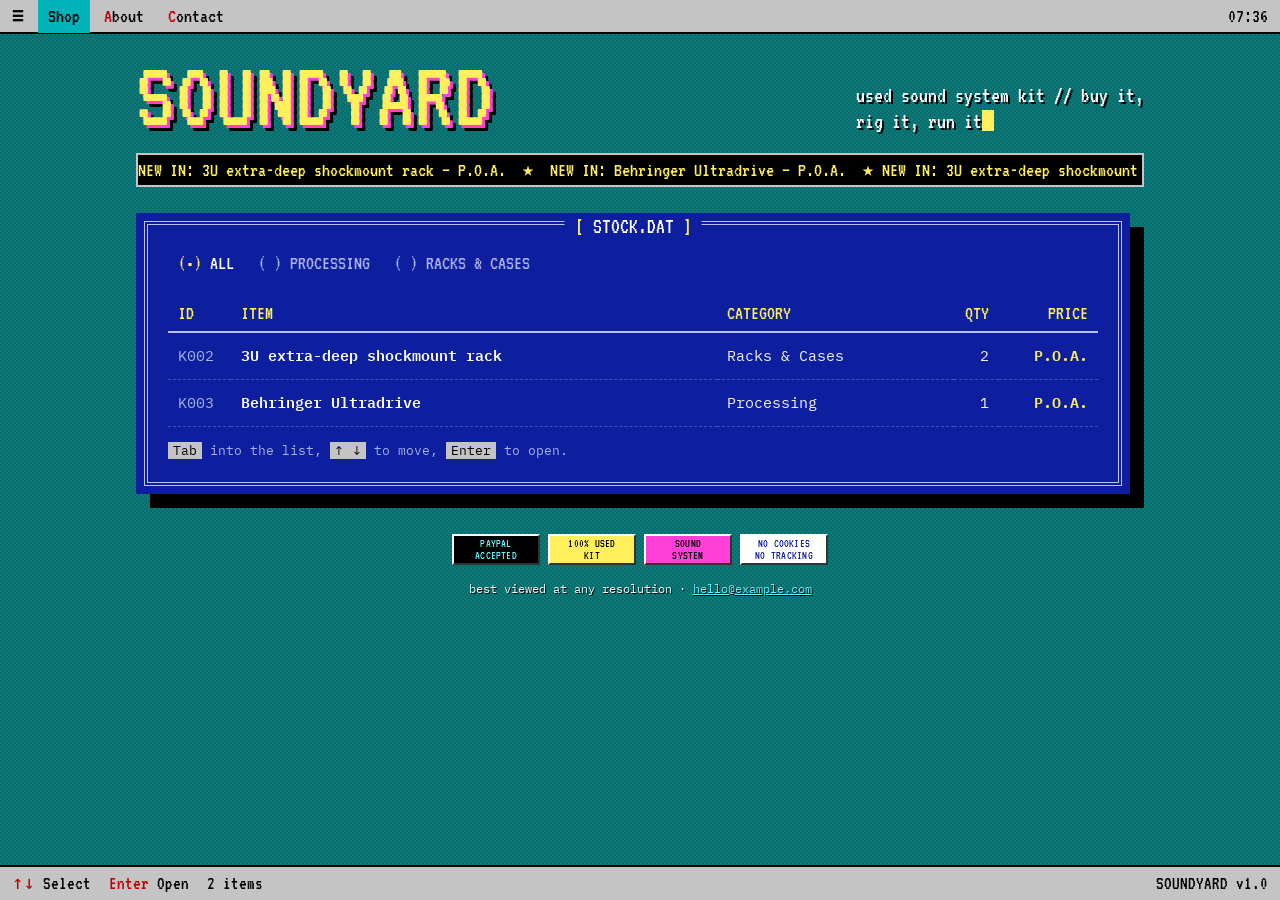
==== index.html @ a0d19008 "Soundyard v1: Y2K/terminal shop reading stock from Google Sheets Co-Authored-By: Claude Opus 5.5 <no" ====
<!doctype html>
<html lang="en">
<head>
<meta charset="utf-8">
<meta name="viewport" content="width=device-width, initial-scale=1">
<title>Soundyard · Used sound system kit</title>
<meta name="description" content="Soundyard: used sound system kit for sale. Speakers, amps, processing, racks and cables.">
<link rel="preconnect" href="https://fonts.googleapis.com">
<link rel="preconnect" href="https://fonts.gstatic.com" crossorigin>
<link href="https://fonts.googleapis.com/css2?family=IBM+Plex+Mono:wght@400;600&family=VT323&display=swap" rel="stylesheet">
<link rel="stylesheet" href="assets/style.css">
</head>
<body data-page="shop">
<nav class="menubar">
  <span class="sys">≡</span>
  <a href="index.html" aria-current="page">Shop</a>
  <a href="about.html">About</a>
  <a href="contact.html">Contact</a>
  <span class="clock" id="clock"></span>
</nav>
<div class="desk">
  <header class="masthead">
    <a class="logo" href="index.html">SOUNDYARD</a>
    <div class="tagline">used sound system kit // buy it, rig it, run it<span class="cursor"></span></div>
  </header>
  <div class="ticker" id="ticker"></div>
  <main class="win">
    <div class="win-title">STOCK.DAT</div>
    <div class="win-in">
      <div class="tabs" id="filters" role="toolbar" aria-label="Filter by category"></div>
      <table class="listing">
        <thead><tr><th class="c-id">ID</th><th>Item</th><th class="c-cat">Category</th><th class="c-qty">Qty</th><th class="c-price">Price</th></tr></thead>
        <tbody id="rows"><tr class="empty"><td colspan="5">Loading stock…</td></tr></tbody>
      </table>
      <p class="hint"><kbd>Tab</kbd> into the list, <kbd>↑</kbd><kbd>↓</kbd> to move, <kbd>Enter</kbd> to open.</p>
    </div>
  </main>
  <div class="badges" aria-hidden="true">
    <span class="badge b1">PayPal<br>accepted</span>
    <span class="badge b2">100% used<br>kit</span>
    <span class="badge b3">sound<br>system</span>
    <span class="badge b4">no cookies<br>no tracking</span>
  </div>
  <p class="small-print">best viewed at any resolution · <a data-email href="#">email</a></p>
</div>
<footer class="statusbar">
  <span class="keys"><b>↑↓</b> Select</span><span class="keys"><b>Enter</b> Open</span><span id="status-count">0 items</span>
  <span class="right">SOUNDYARD v1.0</span>
</footer>
<script src="config.js"></script>
<script src="assets/app.js"></script>
</body>
</html>
---- assets/style.css ----
/* Soundyard: Y2K web meets a Turbo Vision / curses text UI. */
:root {
  --desk-a: #0a6b6b;
  --desk-b: #0c7a7a;
  --win: #0d1f9e;
  --win-line: #b9c2ff;
  --text: #f2f2ff;
  --dim: #a9b1e8;
  --yellow: #ffef5c;
  --cyan: #5ff6ff;
  --sel: #00b3b8;
  --sel-ink: #000;
  --grey: #c4c4c4;
  --grey-ink: #000;
  --hot: #c00000;
  --green: #00a650;
  --magenta: #ff3fd8;
  --shadow: #000;
  --pixel: "VT323", ui-monospace, monospace;
  --mono: "IBM Plex Mono", ui-monospace, "SF Mono", Menlo, Consolas, monospace;
}

* { box-sizing: border-box; }
html { -webkit-text-size-adjust: 100%; }
body {
  margin: 0;
  min-height: 100vh;
  display: flex;
  flex-direction: column;
  color: var(--text);
  font: 15px/1.6 var(--mono);
  /* dithered desktop, like a 256-colour wallpaper */
  background-color: var(--desk-a);
  background-image:
    linear-gradient(45deg, var(--desk-b) 25%, transparent 25%, transparent 75%, var(--desk-b) 75%),
    linear-gradient(45deg, var(--desk-b) 25%, transparent 25%, transparent 75%, var(--desk-b) 75%);
  background-size: 4px 4px;
  background-position: 0 0, 2px 2px;
}
a { color: var(--cyan); }
img { max-width: 100%; display: block; }
::selection { background: var(--yellow); color: #000; }

/* ── Menu bar (top) ─────────────────────────────────────────── */
.menubar {
  position: sticky; top: 0; z-index: 10;
  background: var(--grey); color: var(--grey-ink);
  font: 20px/1 var(--pixel);
  display: flex; align-items: center; gap: 4px;
  padding: 0 8px; height: 34px;
  border-bottom: 2px solid #000;
}
.menubar a { color: inherit; text-decoration: none; padding: 7px 10px; }
.menubar a::first-letter { color: var(--hot); }
.menubar a:hover, .menubar a[aria-current] { background: var(--sel); color: var(--sel-ink); }
.menubar a[aria-current]::first-letter, .menubar a:hover::first-letter { color: var(--sel-ink); }
.menubar .sys { font-weight: bold; padding: 7px 10px 7px 4px; }
.menubar .clock { margin-left: auto; padding-right: 4px; }

/* ── Page ───────────────────────────────────────────────────── */
.desk { flex: 1; width: 100%; max-width: 1040px; margin: 0 auto; padding: 24px 16px 40px; }

.masthead { display: flex; flex-wrap: wrap; align-items: flex-end; justify-content: space-between; gap: 12px 24px; margin-bottom: 18px; }
.logo {
  font: clamp(56px, 11vw, 96px)/0.8 var(--pixel);
  color: var(--yellow); text-decoration: none; letter-spacing: 0.02em;
  text-shadow: 3px 3px 0 var(--magenta), 6px 6px 0 #000;
}
.tagline { font: 22px/1.2 var(--pixel); color: #fff; text-shadow: 2px 2px 0 #000; max-width: 32ch; }
.cursor { display: inline-block; width: 0.55em; height: 0.95em; background: var(--yellow); vertical-align: -0.1em; animation: blink 1s steps(1) infinite; }
@keyframes blink { 50% { opacity: 0; } }

/* ── Ticker ─────────────────────────────────────────────────── */
.ticker {
  overflow: hidden; white-space: nowrap;
  background: #000; color: var(--yellow);
  border: 2px solid var(--grey);
  font: 20px/30px var(--pixel);
  margin-bottom: 26px;
}
.ticker:empty { display: none; }
.ticker span { display: inline-block; padding-left: 0; animation: scroll 40s linear infinite; }
@keyframes scroll { from { transform: translateX(0); } to { transform: translateX(-100%); } }
@media (prefers-reduced-motion: reduce) {
  .ticker span { animation: none; }
  .cursor { animation: none; }
}

/* ── Windows ────────────────────────────────────────────────── */
.win {
  position: relative;
  background: var(--win);
  padding: 8px;
  box-shadow: 14px 14px 0 var(--shadow);
  margin: 0 14px 40px 0;
}
.win-in { border: 4px double var(--win-line); padding: 22px 20px 20px; }
.win-title {
  position: absolute; top: 2px; left: 50%; transform: translateX(-50%);
  background: var(--win); color: #fff; padding: 0 10px; white-space: nowrap;
  font: 22px/1 var(--pixel); max-width: calc(100% - 40px); overflow: hidden; text-overflow: ellipsis;
}
.win-title::before { content: "[ "; color: var(--yellow); }
.win-title::after { content: " ]"; color: var(--yellow); }
.win-close { position: absolute; top: 2px; left: 20px; background: var(--win); padding: 0 4px; font: 22px/1 var(--pixel); color: var(--cyan); text-decoration: none; }

/* ── Filter tabs ────────────────────────────────────────────── */
.tabs { display: flex; flex-wrap: wrap; gap: 6px 4px; margin: 0 0 16px; }
.tab {
  font: 20px/1 var(--pixel); text-transform: uppercase; cursor: pointer;
  background: transparent; color: var(--dim); border: 0; padding: 6px 10px;
}
.tab::before { content: "( ) "; }
.tab.on::before { content: "(•) "; color: var(--yellow); }
.tab:hover { color: #fff; }
.tab.on { color: #fff; }
.tab:focus-visible { outline: 2px solid var(--yellow); }

/* ── Stock listing ──────────────────────────────────────────── */
.listing { width: 100%; border-collapse: collapse; }
.listing th {
  text-align: left; font: 20px/1 var(--pixel); color: var(--yellow); text-transform: uppercase;
  padding: 8px 10px; border-bottom: 2px solid var(--win-line);
}
.listing td { padding: 11px 10px; border-bottom: 1px dashed rgba(185, 194, 255, 0.3); vertical-align: top; }
.listing tbody tr { cursor: pointer; }
.listing tbody tr:hover, .listing tbody tr:focus { background: var(--sel); color: var(--sel-ink); outline: none; }
.listing tbody tr:hover a, .listing tbody tr:focus a { color: var(--sel-ink); }
.listing tbody tr:focus .c-id::before { content: "▶ "; }
.c-title a { color: #fff; text-decoration: none; font-weight: 600; }
.c-id { color: var(--dim); width: 7ch; white-space: nowrap; }
.listing tr:hover .c-id, .listing tr:focus .c-id { color: var(--sel-ink); }
.c-qty { text-align: right; width: 5ch; }
.c-price { text-align: right; white-space: nowrap; color: var(--yellow); font-weight: 600; width: 11ch; }
.listing tr:hover .c-price, .listing tr:focus .c-price { color: var(--sel-ink); }
.listing th.c-qty, .listing th.c-price { text-align: right; }
.c-sub { display: none; }
.flag { font: 16px/1 var(--pixel); background: var(--magenta); color: #000; padding: 1px 5px; margin-left: 6px; }
.listing .empty td { color: var(--dim); text-align: center; padding: 40px 10px; cursor: default; }
.hint { margin: 14px 0 0; color: var(--dim); font-size: 13px; }
.hint kbd { font: inherit; background: var(--grey); color: #000; padding: 0 5px; }

/* ── Item page ──────────────────────────────────────────────── */
.item { display: grid; grid-template-columns: 1.1fr 1fr; gap: 28px; }
.frame { background: var(--grey); padding: 4px; border: 2px solid; border-color: #fff #555 #555 #fff; }
.item-img { width: 100%; aspect-ratio: 4 / 3; object-fit: cover; border: 2px solid; border-color: #555 #fff #fff #555; background: #222; }
.nophoto {
  display: grid; place-items: center;
  background: repeating-linear-gradient(-45deg, #f5c400 0 18px, #111 18px 36px);
}
.nophoto span { background: #000; color: var(--yellow); font: 24px/1 var(--pixel); padding: 8px 12px; border: 2px solid var(--yellow); }
.thumbs { display: flex; gap: 6px; margin-top: 10px; overflow-x: auto; }
.thumbs img { width: 76px; height: 57px; object-fit: cover; cursor: pointer; border: 2px solid var(--grey); }
.thumbs img:hover { border-color: var(--yellow); }
.item-info h1 { margin: 0; font: clamp(34px, 5vw, 46px)/0.95 var(--pixel); color: #fff; }
.big-price { font: 40px/1 var(--pixel); color: var(--yellow); margin: 10px 0 14px; text-shadow: 2px 2px 0 #000; }
.desc { white-space: pre-line; margin: 0 0 16px; }
.specs { border-collapse: collapse; width: 100%; margin-bottom: 22px; }
.specs th { text-align: left; font: 19px/1 var(--pixel); color: var(--cyan); text-transform: uppercase; padding: 6px 16px 6px 0; width: 1%; white-space: nowrap; vertical-align: top; }
.specs td { padding: 4px 0; }
.specs tr + tr { border-top: 1px dashed rgba(185, 194, 255, 0.3); }
.err { color: var(--yellow); }

/* ── Turbo Vision buttons ───────────────────────────────────── */
.actions { display: flex; flex-wrap: wrap; gap: 16px 20px; }
.tv-btn {
  display: inline-block; text-decoration: none; cursor: pointer;
  font: 24px/1 var(--pixel); color: #000; background: var(--grey);
  padding: 9px 16px 8px; box-shadow: 6px 6px 0 #000;
}
.tv-btn::before { content: "◄ "; opacity: 0; }
.tv-btn::after { content: " ►"; opacity: 0; }
.tv-btn:hover::before, .tv-btn:hover::after, .tv-btn:focus-visible::before, .tv-btn:focus-visible::after { opacity: 1; }
.tv-btn:active { transform: translate(6px, 6px); box-shadow: none; }
.tv-btn:focus-visible { outline: 2px solid var(--yellow); outline-offset: 2px; }
.tv-btn.go { background: var(--green); color: #fff; }
.tv-btn.off { background: #666; color: #ccc; cursor: default; }
.tv-btn.off::before, .tv-btn.off::after { display: none; }

/* ── Text pages ─────────────────────────────────────────────── */
.prose { max-width: 66ch; }
.prose h2 { font: 26px/1 var(--pixel); color: var(--yellow); margin: 26px 0 6px; text-transform: uppercase; }
.prose h2:first-child { margin-top: 0; }
.prose h2::before { content: "> "; color: var(--cyan); }
.prose p { margin: 0 0 12px; }

/* ── Footer: 88×31 badges ───────────────────────────────────── */
.badges { display: flex; flex-wrap: wrap; gap: 8px; justify-content: center; margin-top: 8px; }
.badge {
  width: 88px; height: 31px; display: grid; place-items: center; text-align: center;
  font: 12px/1 var(--pixel); text-transform: uppercase; letter-spacing: 0.02em;
  border: 2px solid; border-color: #fff #333 #333 #fff;
}
.b1 { background: #000; color: var(--cyan); }
.b2 { background: var(--yellow); color: #000; }
.b3 { background: var(--magenta); color: #000; }
.b4 { background: #fff; color: var(--win); }
.small-print { text-align: center; color: #e6ffff; font-size: 12px; margin: 14px 0 0; text-shadow: 1px 1px 0 #000; }

/* ── Status bar (bottom) ────────────────────────────────────── */
.statusbar {
  background: var(--grey); color: #000; border-top: 2px solid #000;
  font: 19px/1 var(--pixel); display: flex; flex-wrap: wrap; gap: 4px 18px; padding: 7px 12px;
}
.statusbar b { color: var(--hot); font-weight: normal; }
.statusbar .right { margin-left: auto; }

/* ── Small screens ──────────────────────────────────────────── */
@media (max-width: 720px) {
  body { font-size: 15px; }
  .desk { padding-top: 18px; }
  .win { box-shadow: 8px 8px 0 var(--shadow); margin-right: 8px; }
  .win-in { padding: 20px 10px 14px; }
  .item { grid-template-columns: 1fr; }
  .win-close { display: none; }
  .c-cat, .listing th.c-cat, .c-qty, .listing th.c-qty, .c-id, .listing th.c-id { display: none; }
  .c-sub { display: block; font-size: 13px; color: var(--dim); }
  .listing tr:hover .c-sub, .listing tr:focus .c-sub { color: var(--sel-ink); }
  .hint { display: none; }
  .menubar { font-size: 19px; padding: 0 4px; }
  .menubar a { padding: 7px 7px; }
  .menubar .clock { display: none; }
  .statusbar .keys { display: none; }
}
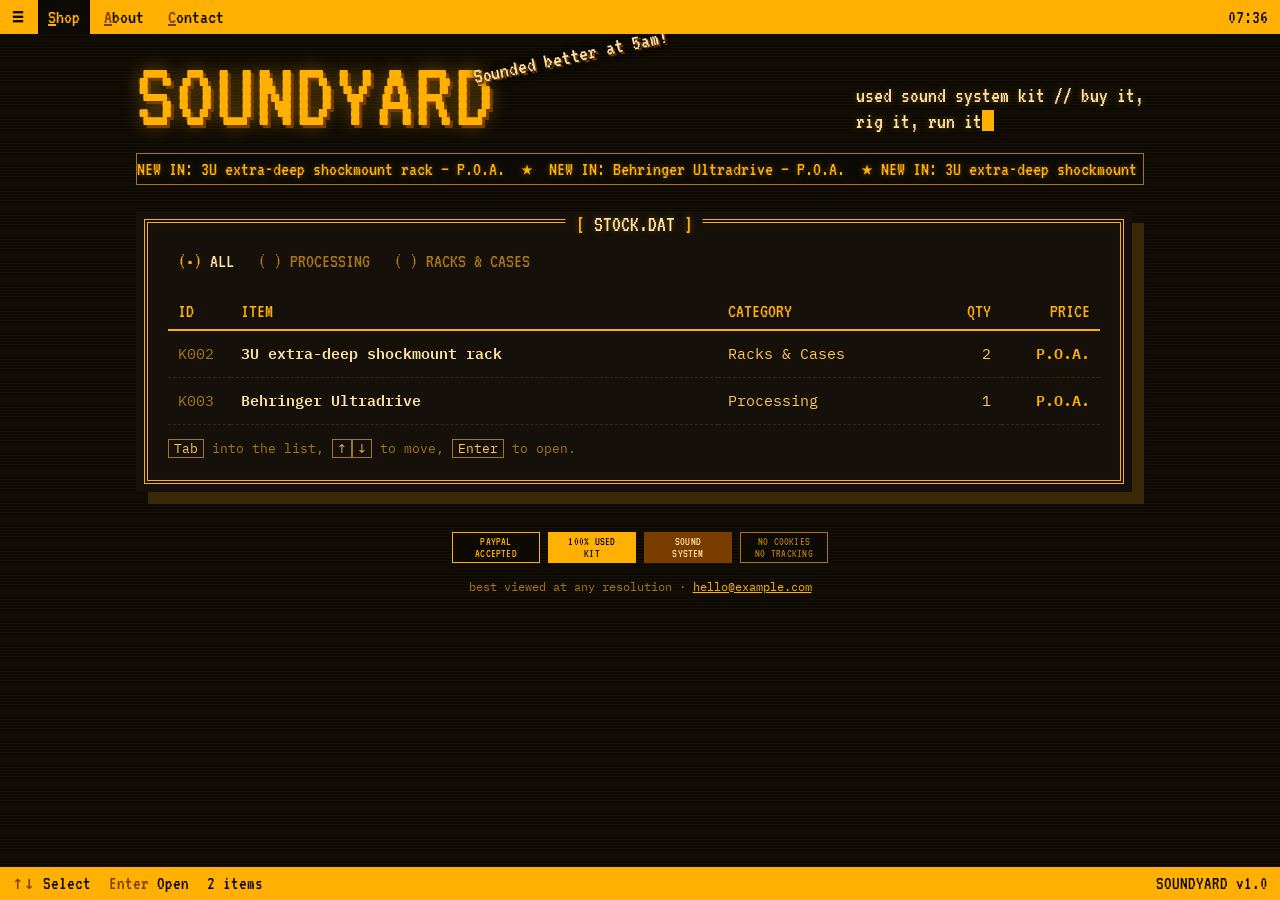
==== commit 2227cc39: "Amber terminal colour scheme, splash quips, hide photo area until photos exist Co-Authored-By: Claud" ====
--- a/index.html
+++ b/index.html
@@ -20,7 +20,7 @@
 </nav>
 <div class="desk">
   <header class="masthead">
-    <a class="logo" href="index.html">SOUNDYARD</a>
+    <div class="logo-wrap"><a class="logo" href="index.html">SOUNDYARD</a><div class="quip" id="quip" aria-hidden="true"></div></div>
     <div class="tagline">used sound system kit // buy it, rig it, run it<span class="cursor"></span></div>
   </header>
   <div class="ticker" id="ticker"></div>
--- a/assets/style.css
+++ b/assets/style.css
@@ -1,21 +1,15 @@
-/* Soundyard: Y2K web meets a Turbo Vision / curses text UI. */
+/* Soundyard: Y2K web meets a curses / Turbo Vision text UI, in amber monochrome. */
 :root {
-  --desk-a: #0a6b6b;
-  --desk-b: #0c7a7a;
-  --win: #0d1f9e;
-  --win-line: #b9c2ff;
-  --text: #f2f2ff;
-  --dim: #a9b1e8;
-  --yellow: #ffef5c;
-  --cyan: #5ff6ff;
-  --sel: #00b3b8;
-  --sel-ink: #000;
-  --grey: #c4c4c4;
-  --grey-ink: #000;
-  --hot: #c00000;
-  --green: #00a650;
-  --magenta: #ff3fd8;
-  --shadow: #000;
+  --bg: #0d0a05;
+  --win: #15100a;
+  --amber: #ffb000;
+  --text: #ffc757;
+  --bright: #ffe3a3;
+  --dim: #a8761a;
+  --deep: #3a2908;
+  --rust: #7a3d00;
+  --ink: #0d0a05;
+  --glow: 0 0 6px rgba(255, 176, 0, 0.35);
   --pixel: "VT323", ui-monospace, monospace;
   --mono: "IBM Plex Mono", ui-monospace, "SF Mono", Menlo, Consolas, monospace;
 }
@@ -29,31 +23,26 @@
   flex-direction: column;
   color: var(--text);
   font: 15px/1.6 var(--mono);
-  /* dithered desktop, like a 256-colour wallpaper */
-  background-color: var(--desk-a);
-  background-image:
-    linear-gradient(45deg, var(--desk-b) 25%, transparent 25%, transparent 75%, var(--desk-b) 75%),
-    linear-gradient(45deg, var(--desk-b) 25%, transparent 25%, transparent 75%, var(--desk-b) 75%);
-  background-size: 4px 4px;
-  background-position: 0 0, 2px 2px;
-}
-a { color: var(--cyan); }
+  background-color: var(--bg);
+  /* faint CRT scanlines */
+  background-image: repeating-linear-gradient(0deg, rgba(255, 176, 0, 0.035) 0 1px, transparent 1px 3px);
+}
+a { color: var(--amber); }
 img { max-width: 100%; display: block; }
-::selection { background: var(--yellow); color: #000; }
+::selection { background: var(--amber); color: var(--ink); }
 
 /* ── Menu bar (top) ─────────────────────────────────────────── */
 .menubar {
   position: sticky; top: 0; z-index: 10;
-  background: var(--grey); color: var(--grey-ink);
+  background: var(--amber); color: var(--ink);
   font: 20px/1 var(--pixel);
   display: flex; align-items: center; gap: 4px;
   padding: 0 8px; height: 34px;
-  border-bottom: 2px solid #000;
 }
 .menubar a { color: inherit; text-decoration: none; padding: 7px 10px; }
-.menubar a::first-letter { color: var(--hot); }
-.menubar a:hover, .menubar a[aria-current] { background: var(--sel); color: var(--sel-ink); }
-.menubar a[aria-current]::first-letter, .menubar a:hover::first-letter { color: var(--sel-ink); }
+.menubar a::first-letter { color: var(--rust); text-decoration: underline; }
+.menubar a:hover, .menubar a[aria-current] { background: var(--ink); color: var(--amber); }
+.menubar a[aria-current]::first-letter, .menubar a:hover::first-letter { color: var(--amber); }
 .menubar .sys { font-weight: bold; padding: 7px 10px 7px 4px; }
 .menubar .clock { margin-left: auto; padding-right: 4px; }
 
@@ -61,29 +50,44 @@
 .desk { flex: 1; width: 100%; max-width: 1040px; margin: 0 auto; padding: 24px 16px 40px; }
 
 .masthead { display: flex; flex-wrap: wrap; align-items: flex-end; justify-content: space-between; gap: 12px 24px; margin-bottom: 18px; }
+.logo-wrap { position: relative; }
 .logo {
   font: clamp(56px, 11vw, 96px)/0.8 var(--pixel);
-  color: var(--yellow); text-decoration: none; letter-spacing: 0.02em;
-  text-shadow: 3px 3px 0 var(--magenta), 6px 6px 0 #000;
-}
-.tagline { font: 22px/1.2 var(--pixel); color: #fff; text-shadow: 2px 2px 0 #000; max-width: 32ch; }
-.cursor { display: inline-block; width: 0.55em; height: 0.95em; background: var(--yellow); vertical-align: -0.1em; animation: blink 1s steps(1) infinite; }
+  color: var(--amber); text-decoration: none; letter-spacing: 0.02em;
+  text-shadow: 3px 3px 0 var(--rust), 0 0 18px rgba(255, 176, 0, 0.45);
+}
+/* Splash quip, pinned to the logo's corner and pulsing */
+.quip {
+  position: absolute; left: 100%; bottom: 88%;
+  width: max-content; max-width: min(300px, 46vw);
+  font: 22px/1 var(--pixel); color: var(--bright); text-align: center;
+  text-shadow: 2px 2px 0 var(--rust), 0 0 4px var(--ink), 0 0 8px var(--ink);
+  transform: translateX(-12%) rotate(-12deg);
+  animation: pulse 0.5s ease-in-out infinite alternate;
+  pointer-events: none;
+}
+.quip:empty { display: none; }
+@keyframes pulse {
+  from { transform: translateX(-12%) rotate(-12deg) scale(1); }
+  to { transform: translateX(-12%) rotate(-12deg) scale(1.07); }
+}
+.tagline { font: 22px/1.2 var(--pixel); color: var(--bright); max-width: 32ch; text-shadow: var(--glow); }
+.cursor { display: inline-block; width: 0.55em; height: 0.95em; background: var(--amber); vertical-align: -0.1em; animation: blink 1s steps(1) infinite; }
 @keyframes blink { 50% { opacity: 0; } }
 
 /* ── Ticker ─────────────────────────────────────────────────── */
 .ticker {
   overflow: hidden; white-space: nowrap;
-  background: #000; color: var(--yellow);
-  border: 2px solid var(--grey);
-  font: 20px/30px var(--pixel);
+  background: var(--ink); color: var(--amber);
+  border: 1px solid var(--dim);
+  font: 20px/30px var(--pixel); text-shadow: var(--glow);
   margin-bottom: 26px;
 }
 .ticker:empty { display: none; }
-.ticker span { display: inline-block; padding-left: 0; animation: scroll 40s linear infinite; }
+.ticker span { display: inline-block; animation: scroll 40s linear infinite; }
 @keyframes scroll { from { transform: translateX(0); } to { transform: translateX(-100%); } }
 @media (prefers-reduced-motion: reduce) {
-  .ticker span { animation: none; }
-  .cursor { animation: none; }
+  .ticker span, .cursor, .quip { animation: none; }
 }
 
 /* ── Windows ────────────────────────────────────────────────── */
@@ -91,18 +95,19 @@
   position: relative;
   background: var(--win);
   padding: 8px;
-  box-shadow: 14px 14px 0 var(--shadow);
-  margin: 0 14px 40px 0;
-}
-.win-in { border: 4px double var(--win-line); padding: 22px 20px 20px; }
+  box-shadow: 12px 12px 0 var(--deep);
+  margin: 0 12px 40px 0;
+}
+.win-in { border: 4px double var(--amber); padding: 22px 20px 20px; }
 .win-title {
   position: absolute; top: 2px; left: 50%; transform: translateX(-50%);
-  background: var(--win); color: #fff; padding: 0 10px; white-space: nowrap;
+  background: var(--win); color: var(--bright); padding: 0 10px; white-space: nowrap;
   font: 22px/1 var(--pixel); max-width: calc(100% - 40px); overflow: hidden; text-overflow: ellipsis;
-}
-.win-title::before { content: "[ "; color: var(--yellow); }
-.win-title::after { content: " ]"; color: var(--yellow); }
-.win-close { position: absolute; top: 2px; left: 20px; background: var(--win); padding: 0 4px; font: 22px/1 var(--pixel); color: var(--cyan); text-decoration: none; }
+  text-shadow: var(--glow);
+}
+.win-title::before { content: "[ "; color: var(--amber); }
+.win-title::after { content: " ]"; color: var(--amber); }
+.win-close { position: absolute; top: 2px; left: 20px; background: var(--win); padding: 0 4px; font: 22px/1 var(--pixel); color: var(--amber); text-decoration: none; }
 
 /* ── Filter tabs ────────────────────────────────────────────── */
 .tabs { display: flex; flex-wrap: wrap; gap: 6px 4px; margin: 0 0 16px; }
@@ -111,114 +116,107 @@
   background: transparent; color: var(--dim); border: 0; padding: 6px 10px;
 }
 .tab::before { content: "( ) "; }
-.tab.on::before { content: "(•) "; color: var(--yellow); }
-.tab:hover { color: #fff; }
-.tab.on { color: #fff; }
-.tab:focus-visible { outline: 2px solid var(--yellow); }
+.tab.on::before { content: "(•) "; color: var(--amber); }
+.tab:hover, .tab.on { color: var(--bright); }
+.tab:focus-visible { outline: 1px solid var(--amber); }
 
 /* ── Stock listing ──────────────────────────────────────────── */
 .listing { width: 100%; border-collapse: collapse; }
 .listing th {
-  text-align: left; font: 20px/1 var(--pixel); color: var(--yellow); text-transform: uppercase;
-  padding: 8px 10px; border-bottom: 2px solid var(--win-line);
-}
-.listing td { padding: 11px 10px; border-bottom: 1px dashed rgba(185, 194, 255, 0.3); vertical-align: top; }
+  text-align: left; font: 20px/1 var(--pixel); color: var(--amber); text-transform: uppercase;
+  padding: 8px 10px; border-bottom: 2px solid var(--amber);
+}
+.listing td { padding: 11px 10px; border-bottom: 1px dashed var(--deep); vertical-align: top; }
 .listing tbody tr { cursor: pointer; }
-.listing tbody tr:hover, .listing tbody tr:focus { background: var(--sel); color: var(--sel-ink); outline: none; }
-.listing tbody tr:hover a, .listing tbody tr:focus a { color: var(--sel-ink); }
+.listing tbody tr:hover, .listing tbody tr:focus { background: var(--amber); color: var(--ink); outline: none; }
+.listing tbody tr:hover *, .listing tbody tr:focus * { color: var(--ink) !important; }
 .listing tbody tr:focus .c-id::before { content: "▶ "; }
-.c-title a { color: #fff; text-decoration: none; font-weight: 600; }
+.c-title a { color: var(--bright); text-decoration: none; font-weight: 600; }
 .c-id { color: var(--dim); width: 7ch; white-space: nowrap; }
-.listing tr:hover .c-id, .listing tr:focus .c-id { color: var(--sel-ink); }
 .c-qty { text-align: right; width: 5ch; }
-.c-price { text-align: right; white-space: nowrap; color: var(--yellow); font-weight: 600; width: 11ch; }
-.listing tr:hover .c-price, .listing tr:focus .c-price { color: var(--sel-ink); }
+.c-price { text-align: right; white-space: nowrap; color: var(--amber); font-weight: 600; width: 11ch; }
 .listing th.c-qty, .listing th.c-price { text-align: right; }
 .c-sub { display: none; }
-.flag { font: 16px/1 var(--pixel); background: var(--magenta); color: #000; padding: 1px 5px; margin-left: 6px; }
+.flag { font: 16px/1 var(--pixel); border: 1px solid currentColor; color: var(--amber); padding: 0 4px; margin-left: 6px; }
 .listing .empty td { color: var(--dim); text-align: center; padding: 40px 10px; cursor: default; }
 .hint { margin: 14px 0 0; color: var(--dim); font-size: 13px; }
-.hint kbd { font: inherit; background: var(--grey); color: #000; padding: 0 5px; }
+.hint kbd { font: inherit; border: 1px solid var(--dim); color: var(--text); padding: 0 5px; }
 
 /* ── Item page ──────────────────────────────────────────────── */
 .item { display: grid; grid-template-columns: 1.1fr 1fr; gap: 28px; }
-.frame { background: var(--grey); padding: 4px; border: 2px solid; border-color: #fff #555 #555 #fff; }
-.item-img { width: 100%; aspect-ratio: 4 / 3; object-fit: cover; border: 2px solid; border-color: #555 #fff #fff #555; background: #222; }
-.nophoto {
-  display: grid; place-items: center;
-  background: repeating-linear-gradient(-45deg, #f5c400 0 18px, #111 18px 36px);
-}
-.nophoto span { background: #000; color: var(--yellow); font: 24px/1 var(--pixel); padding: 8px 12px; border: 2px solid var(--yellow); }
+.item.no-media { grid-template-columns: minmax(0, 68ch); }
+.frame { border: 1px solid var(--amber); padding: 6px; }
+.item-img { width: 100%; aspect-ratio: 4 / 3; object-fit: cover; background: var(--deep); }
 .thumbs { display: flex; gap: 6px; margin-top: 10px; overflow-x: auto; }
-.thumbs img { width: 76px; height: 57px; object-fit: cover; cursor: pointer; border: 2px solid var(--grey); }
-.thumbs img:hover { border-color: var(--yellow); }
-.item-info h1 { margin: 0; font: clamp(34px, 5vw, 46px)/0.95 var(--pixel); color: #fff; }
-.big-price { font: 40px/1 var(--pixel); color: var(--yellow); margin: 10px 0 14px; text-shadow: 2px 2px 0 #000; }
+.thumbs img { width: 76px; height: 57px; object-fit: cover; cursor: pointer; border: 1px solid var(--dim); }
+.thumbs img:hover { border-color: var(--amber); }
+.item-info h1 { margin: 0; font: clamp(34px, 5vw, 46px)/0.95 var(--pixel); color: var(--bright); text-shadow: var(--glow); }
+.big-price { font: 40px/1 var(--pixel); color: var(--amber); margin: 10px 0 14px; text-shadow: var(--glow); }
 .desc { white-space: pre-line; margin: 0 0 16px; }
 .specs { border-collapse: collapse; width: 100%; margin-bottom: 22px; }
-.specs th { text-align: left; font: 19px/1 var(--pixel); color: var(--cyan); text-transform: uppercase; padding: 6px 16px 6px 0; width: 1%; white-space: nowrap; vertical-align: top; }
+.specs th { text-align: left; font: 19px/1 var(--pixel); color: var(--dim); text-transform: uppercase; padding: 6px 16px 6px 0; width: 1%; white-space: nowrap; vertical-align: top; }
 .specs td { padding: 4px 0; }
-.specs tr + tr { border-top: 1px dashed rgba(185, 194, 255, 0.3); }
-.err { color: var(--yellow); }
+.specs tr + tr { border-top: 1px dashed var(--deep); }
+.err { color: var(--amber); }
 
 /* ── Turbo Vision buttons ───────────────────────────────────── */
 .actions { display: flex; flex-wrap: wrap; gap: 16px 20px; }
 .tv-btn {
   display: inline-block; text-decoration: none; cursor: pointer;
-  font: 24px/1 var(--pixel); color: #000; background: var(--grey);
-  padding: 9px 16px 8px; box-shadow: 6px 6px 0 #000;
+  font: 24px/1 var(--pixel); color: var(--ink); background: var(--dim);
+  padding: 9px 16px 8px; box-shadow: 6px 6px 0 var(--deep);
 }
 .tv-btn::before { content: "◄ "; opacity: 0; }
 .tv-btn::after { content: " ►"; opacity: 0; }
 .tv-btn:hover::before, .tv-btn:hover::after, .tv-btn:focus-visible::before, .tv-btn:focus-visible::after { opacity: 1; }
 .tv-btn:active { transform: translate(6px, 6px); box-shadow: none; }
-.tv-btn:focus-visible { outline: 2px solid var(--yellow); outline-offset: 2px; }
-.tv-btn.go { background: var(--green); color: #fff; }
-.tv-btn.off { background: #666; color: #ccc; cursor: default; }
+.tv-btn:focus-visible { outline: 1px solid var(--bright); outline-offset: 3px; }
+.tv-btn.go { background: var(--amber); }
+.tv-btn.off { background: var(--deep); color: var(--dim); cursor: default; }
 .tv-btn.off::before, .tv-btn.off::after { display: none; }
 
 /* ── Text pages ─────────────────────────────────────────────── */
 .prose { max-width: 66ch; }
-.prose h2 { font: 26px/1 var(--pixel); color: var(--yellow); margin: 26px 0 6px; text-transform: uppercase; }
+.prose h2 { font: 26px/1 var(--pixel); color: var(--amber); margin: 26px 0 6px; text-transform: uppercase; text-shadow: var(--glow); }
 .prose h2:first-child { margin-top: 0; }
-.prose h2::before { content: "> "; color: var(--cyan); }
+.prose h2::before { content: "> "; color: var(--dim); }
 .prose p { margin: 0 0 12px; }
+.prose strong { color: var(--bright); }
 
 /* ── Footer: 88×31 badges ───────────────────────────────────── */
 .badges { display: flex; flex-wrap: wrap; gap: 8px; justify-content: center; margin-top: 8px; }
 .badge {
   width: 88px; height: 31px; display: grid; place-items: center; text-align: center;
   font: 12px/1 var(--pixel); text-transform: uppercase; letter-spacing: 0.02em;
-  border: 2px solid; border-color: #fff #333 #333 #fff;
-}
-.b1 { background: #000; color: var(--cyan); }
-.b2 { background: var(--yellow); color: #000; }
-.b3 { background: var(--magenta); color: #000; }
-.b4 { background: #fff; color: var(--win); }
-.small-print { text-align: center; color: #e6ffff; font-size: 12px; margin: 14px 0 0; text-shadow: 1px 1px 0 #000; }
+  border: 1px solid var(--amber);
+}
+.b1 { background: var(--ink); color: var(--amber); }
+.b2 { background: var(--amber); color: var(--ink); }
+.b3 { background: var(--rust); color: var(--bright); border-color: var(--rust); }
+.b4 { background: var(--ink); color: var(--dim); border-color: var(--dim); }
+.small-print { text-align: center; color: var(--dim); font-size: 12px; margin: 14px 0 0; }
 
 /* ── Status bar (bottom) ────────────────────────────────────── */
 .statusbar {
-  background: var(--grey); color: #000; border-top: 2px solid #000;
+  background: var(--amber); color: var(--ink);
   font: 19px/1 var(--pixel); display: flex; flex-wrap: wrap; gap: 4px 18px; padding: 7px 12px;
 }
-.statusbar b { color: var(--hot); font-weight: normal; }
+.statusbar b { color: var(--rust); font-weight: normal; }
 .statusbar .right { margin-left: auto; }
 
 /* ── Small screens ──────────────────────────────────────────── */
 @media (max-width: 720px) {
-  body { font-size: 15px; }
   .desk { padding-top: 18px; }
-  .win { box-shadow: 8px 8px 0 var(--shadow); margin-right: 8px; }
+  .win { box-shadow: 8px 8px 0 var(--deep); margin-right: 8px; }
   .win-in { padding: 20px 10px 14px; }
   .item { grid-template-columns: 1fr; }
   .win-close { display: none; }
   .c-cat, .listing th.c-cat, .c-qty, .listing th.c-qty, .c-id, .listing th.c-id { display: none; }
   .c-sub { display: block; font-size: 13px; color: var(--dim); }
-  .listing tr:hover .c-sub, .listing tr:focus .c-sub { color: var(--sel-ink); }
   .hint { display: none; }
   .menubar { font-size: 19px; padding: 0 4px; }
   .menubar a { padding: 7px 7px; }
   .menubar .clock { display: none; }
   .statusbar .keys { display: none; }
-}
+  .quip { font-size: 18px; max-width: 38vw; bottom: 80%; }
+}
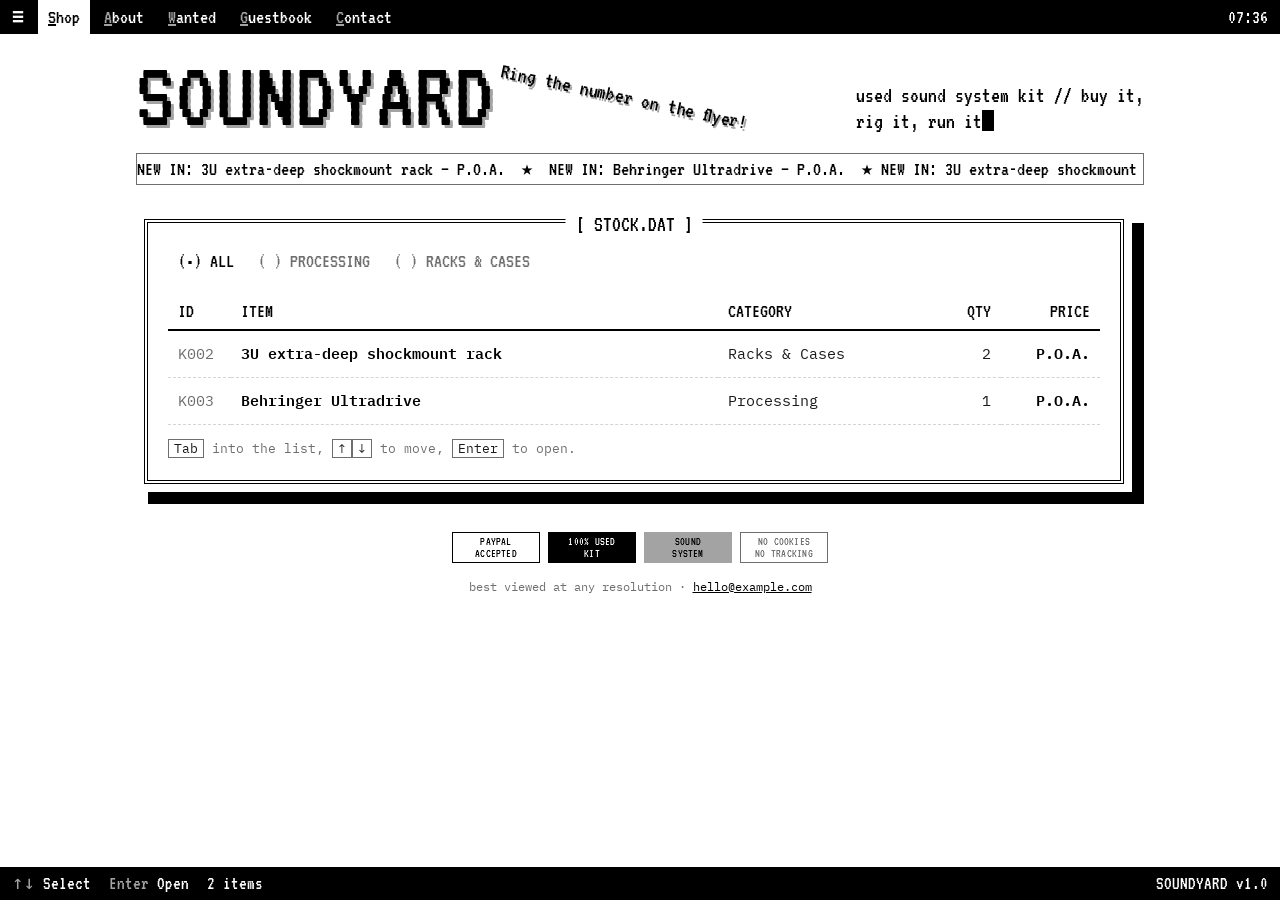
==== commit 815d6b7f: "Sold list, wanted page, guestbook, stock alerts box, social card page Co-Authored-By: Claude Opus 5." ====
--- a/index.html
+++ b/index.html
@@ -15,6 +15,8 @@
   <span class="sys">≡</span>
   <a href="index.html" aria-current="page">Shop</a>
   <a href="about.html">About</a>
+  <a href="wanted.html">Wanted</a>
+  <a href="guestbook.html">Guestbook</a>
   <a href="contact.html">Contact</a>
   <span class="clock" id="clock"></span>
 </nav>
@@ -35,6 +37,19 @@
       <p class="hint"><kbd>Tab</kbd> into the list, <kbd>↑</kbd><kbd>↓</kbd> to move, <kbd>Enter</kbd> to open.</p>
     </div>
   </main>
+  <section class="win" id="sold" hidden>
+    <div class="win-title">SOLD.LOG</div>
+    <div class="win-in">
+      <table class="listing sold">
+        <thead><tr><th class="c-id">ID</th><th>Item</th><th class="c-cat">Category</th><th class="c-price">Status</th></tr></thead>
+        <tbody id="sold-rows"></tbody>
+      </table>
+    </div>
+  </section>
+  <form class="alerts" id="alerts" hidden>
+    <label for="a-email">NEW STOCK ALERTS<span class="dim"> // one email when good stuff lands</span></label>
+    <div class="alerts-row"><input id="a-email" name="email" type="email" placeholder="you@example.com" required><button class="tv-btn go" type="submit">Subscribe</button></div>
+  </form>
   <div class="badges" aria-hidden="true">
     <span class="badge b1">PayPal<br>accepted</span>
     <span class="badge b2">100% used<br>kit</span>
--- a/assets/style.css
+++ b/assets/style.css
@@ -1,15 +1,15 @@
-/* Soundyard: Y2K web meets a curses / Turbo Vision text UI, in amber monochrome. */
+/* Soundyard: Y2K web meets a curses / Turbo Vision text UI, in black and white. */
 :root {
-  --bg: #0d0a05;
-  --win: #15100a;
-  --amber: #ffb000;
-  --text: #ffc757;
-  --bright: #ffe3a3;
-  --dim: #a8761a;
-  --deep: #3a2908;
-  --rust: #7a3d00;
-  --ink: #0d0a05;
-  --glow: 0 0 6px rgba(255, 176, 0, 0.35);
+  --bg: #ffffff;
+  --win: #ffffff;
+  --fg: #000000;
+  --text: #1a1a1a;
+  --strong: #000000;
+  --dim: #6e6e6e;
+  --line: #d4d4d4;
+  --shadow: #000000;
+  --hot: #a3a3a3;
+  --paper: #ffffff;
   --pixel: "VT323", ui-monospace, monospace;
   --mono: "IBM Plex Mono", ui-monospace, "SF Mono", Menlo, Consolas, monospace;
 }
@@ -24,25 +24,23 @@
   color: var(--text);
   font: 15px/1.6 var(--mono);
   background-color: var(--bg);
-  /* faint CRT scanlines */
-  background-image: repeating-linear-gradient(0deg, rgba(255, 176, 0, 0.035) 0 1px, transparent 1px 3px);
-}
-a { color: var(--amber); }
+}
+a { color: var(--fg); }
 img { max-width: 100%; display: block; }
-::selection { background: var(--amber); color: var(--ink); }
+::selection { background: var(--fg); color: var(--paper); }
 
 /* ── Menu bar (top) ─────────────────────────────────────────── */
 .menubar {
   position: sticky; top: 0; z-index: 10;
-  background: var(--amber); color: var(--ink);
+  background: var(--fg); color: var(--paper);
   font: 20px/1 var(--pixel);
   display: flex; align-items: center; gap: 4px;
   padding: 0 8px; height: 34px;
 }
 .menubar a { color: inherit; text-decoration: none; padding: 7px 10px; }
-.menubar a::first-letter { color: var(--rust); text-decoration: underline; }
-.menubar a:hover, .menubar a[aria-current] { background: var(--ink); color: var(--amber); }
-.menubar a[aria-current]::first-letter, .menubar a:hover::first-letter { color: var(--amber); }
+.menubar a::first-letter { color: var(--hot); text-decoration: underline; }
+.menubar a:hover, .menubar a[aria-current] { background: var(--paper); color: var(--fg); }
+.menubar a[aria-current]::first-letter, .menubar a:hover::first-letter { color: var(--fg); }
 .menubar .sys { font-weight: bold; padding: 7px 10px 7px 4px; }
 .menubar .clock { margin-left: auto; padding-right: 4px; }
 
@@ -53,34 +51,35 @@
 .logo-wrap { position: relative; }
 .logo {
   font: clamp(56px, 11vw, 96px)/0.8 var(--pixel);
-  color: var(--amber); text-decoration: none; letter-spacing: 0.02em;
-  text-shadow: 3px 3px 0 var(--rust), 0 0 18px rgba(255, 176, 0, 0.45);
+  color: var(--fg); text-decoration: none; letter-spacing: 0.02em;
+  text-shadow: 3px 3px 0 var(--hot);
 }
 /* Splash quip, pinned to the logo's corner and pulsing */
 .quip {
-  position: absolute; left: 100%; bottom: 88%;
+  position: absolute; left: 100%; bottom: 70%;
   width: max-content; max-width: min(300px, 46vw);
-  font: 22px/1 var(--pixel); color: var(--bright); text-align: center;
-  text-shadow: 2px 2px 0 var(--rust), 0 0 4px var(--ink), 0 0 8px var(--ink);
-  transform: translateX(-12%) rotate(-12deg);
+  font: 22px/1 var(--pixel); color: var(--strong); text-align: center;
+  text-shadow: 2px 2px 0 var(--hot), 0 0 4px var(--paper), 0 0 8px var(--paper);
+  transform: translateX(6px) rotate(12deg);
+  transform-origin: left center;
   animation: pulse 0.5s ease-in-out infinite alternate;
   pointer-events: none;
 }
 .quip:empty { display: none; }
 @keyframes pulse {
-  from { transform: translateX(-12%) rotate(-12deg) scale(1); }
-  to { transform: translateX(-12%) rotate(-12deg) scale(1.07); }
-}
-.tagline { font: 22px/1.2 var(--pixel); color: var(--bright); max-width: 32ch; text-shadow: var(--glow); }
-.cursor { display: inline-block; width: 0.55em; height: 0.95em; background: var(--amber); vertical-align: -0.1em; animation: blink 1s steps(1) infinite; }
+  from { transform: translateX(6px) rotate(12deg) scale(1); }
+  to { transform: translateX(6px) rotate(12deg) scale(1.07); }
+}
+.tagline { font: 22px/1.2 var(--pixel); color: var(--strong); max-width: 32ch; }
+.cursor { display: inline-block; width: 0.55em; height: 0.95em; background: var(--fg); vertical-align: -0.1em; animation: blink 1s steps(1) infinite; }
 @keyframes blink { 50% { opacity: 0; } }
 
 /* ── Ticker ─────────────────────────────────────────────────── */
 .ticker {
   overflow: hidden; white-space: nowrap;
-  background: var(--ink); color: var(--amber);
+  background: var(--paper); color: var(--fg);
   border: 1px solid var(--dim);
-  font: 20px/30px var(--pixel); text-shadow: var(--glow);
+  font: 20px/30px var(--pixel);
   margin-bottom: 26px;
 }
 .ticker:empty { display: none; }
@@ -95,19 +94,18 @@
   position: relative;
   background: var(--win);
   padding: 8px;
-  box-shadow: 12px 12px 0 var(--deep);
+  box-shadow: 12px 12px 0 var(--shadow);
   margin: 0 12px 40px 0;
 }
-.win-in { border: 4px double var(--amber); padding: 22px 20px 20px; }
+.win-in { border: 4px double var(--fg); padding: 22px 20px 20px; }
 .win-title {
   position: absolute; top: 2px; left: 50%; transform: translateX(-50%);
-  background: var(--win); color: var(--bright); padding: 0 10px; white-space: nowrap;
+  background: var(--win); color: var(--strong); padding: 0 10px; white-space: nowrap;
   font: 22px/1 var(--pixel); max-width: calc(100% - 40px); overflow: hidden; text-overflow: ellipsis;
-  text-shadow: var(--glow);
-}
-.win-title::before { content: "[ "; color: var(--amber); }
-.win-title::after { content: " ]"; color: var(--amber); }
-.win-close { position: absolute; top: 2px; left: 20px; background: var(--win); padding: 0 4px; font: 22px/1 var(--pixel); color: var(--amber); text-decoration: none; }
+}
+.win-title::before { content: "[ "; color: var(--fg); }
+.win-title::after { content: " ]"; color: var(--fg); }
+.win-close { position: absolute; top: 2px; left: 20px; background: var(--win); padding: 0 4px; font: 22px/1 var(--pixel); color: var(--fg); text-decoration: none; }
 
 /* ── Filter tabs ────────────────────────────────────────────── */
 .tabs { display: flex; flex-wrap: wrap; gap: 6px 4px; margin: 0 0 16px; }
@@ -116,28 +114,28 @@
   background: transparent; color: var(--dim); border: 0; padding: 6px 10px;
 }
 .tab::before { content: "( ) "; }
-.tab.on::before { content: "(•) "; color: var(--amber); }
-.tab:hover, .tab.on { color: var(--bright); }
-.tab:focus-visible { outline: 1px solid var(--amber); }
+.tab.on::before { content: "(•) "; color: var(--fg); }
+.tab:hover, .tab.on { color: var(--strong); }
+.tab:focus-visible { outline: 1px solid var(--fg); }
 
 /* ── Stock listing ──────────────────────────────────────────── */
 .listing { width: 100%; border-collapse: collapse; }
 .listing th {
-  text-align: left; font: 20px/1 var(--pixel); color: var(--amber); text-transform: uppercase;
-  padding: 8px 10px; border-bottom: 2px solid var(--amber);
-}
-.listing td { padding: 11px 10px; border-bottom: 1px dashed var(--deep); vertical-align: top; }
+  text-align: left; font: 20px/1 var(--pixel); color: var(--fg); text-transform: uppercase;
+  padding: 8px 10px; border-bottom: 2px solid var(--fg);
+}
+.listing td { padding: 11px 10px; border-bottom: 1px dashed var(--line); vertical-align: top; }
 .listing tbody tr { cursor: pointer; }
-.listing tbody tr:hover, .listing tbody tr:focus { background: var(--amber); color: var(--ink); outline: none; }
-.listing tbody tr:hover *, .listing tbody tr:focus * { color: var(--ink) !important; }
+.listing tbody tr:hover, .listing tbody tr:focus { background: var(--fg); color: var(--paper); outline: none; }
+.listing tbody tr:hover *, .listing tbody tr:focus * { color: var(--paper) !important; }
 .listing tbody tr:focus .c-id::before { content: "▶ "; }
-.c-title a { color: var(--bright); text-decoration: none; font-weight: 600; }
+.c-title a { color: var(--strong); text-decoration: none; font-weight: 600; }
 .c-id { color: var(--dim); width: 7ch; white-space: nowrap; }
 .c-qty { text-align: right; width: 5ch; }
-.c-price { text-align: right; white-space: nowrap; color: var(--amber); font-weight: 600; width: 11ch; }
+.c-price { text-align: right; white-space: nowrap; color: var(--fg); font-weight: 600; width: 11ch; }
 .listing th.c-qty, .listing th.c-price { text-align: right; }
 .c-sub { display: none; }
-.flag { font: 16px/1 var(--pixel); border: 1px solid currentColor; color: var(--amber); padding: 0 4px; margin-left: 6px; }
+.flag { font: 16px/1 var(--pixel); border: 1px solid currentColor; color: var(--fg); padding: 0 4px; margin-left: 6px; }
 .listing .empty td { color: var(--dim); text-align: center; padding: 40px 10px; cursor: default; }
 .hint { margin: 14px 0 0; color: var(--dim); font-size: 13px; }
 .hint kbd { font: inherit; border: 1px solid var(--dim); color: var(--text); padding: 0 5px; }
@@ -145,69 +143,69 @@
 /* ── Item page ──────────────────────────────────────────────── */
 .item { display: grid; grid-template-columns: 1.1fr 1fr; gap: 28px; }
 .item.no-media { grid-template-columns: minmax(0, 68ch); }
-.frame { border: 1px solid var(--amber); padding: 6px; }
-.item-img { width: 100%; aspect-ratio: 4 / 3; object-fit: cover; background: var(--deep); }
+.frame { border: 1px solid var(--fg); padding: 6px; }
+.item-img { width: 100%; aspect-ratio: 4 / 3; object-fit: cover; background: var(--line); }
 .thumbs { display: flex; gap: 6px; margin-top: 10px; overflow-x: auto; }
 .thumbs img { width: 76px; height: 57px; object-fit: cover; cursor: pointer; border: 1px solid var(--dim); }
-.thumbs img:hover { border-color: var(--amber); }
-.item-info h1 { margin: 0; font: clamp(34px, 5vw, 46px)/0.95 var(--pixel); color: var(--bright); text-shadow: var(--glow); }
-.big-price { font: 40px/1 var(--pixel); color: var(--amber); margin: 10px 0 14px; text-shadow: var(--glow); }
+.thumbs img:hover { border-color: var(--fg); }
+.item-info h1 { margin: 0; font: clamp(34px, 5vw, 46px)/0.95 var(--pixel); color: var(--strong); }
+.big-price { font: 40px/1 var(--pixel); color: var(--fg); margin: 10px 0 14px; }
 .desc { white-space: pre-line; margin: 0 0 16px; }
 .specs { border-collapse: collapse; width: 100%; margin-bottom: 22px; }
 .specs th { text-align: left; font: 19px/1 var(--pixel); color: var(--dim); text-transform: uppercase; padding: 6px 16px 6px 0; width: 1%; white-space: nowrap; vertical-align: top; }
 .specs td { padding: 4px 0; }
-.specs tr + tr { border-top: 1px dashed var(--deep); }
-.err { color: var(--amber); }
+.specs tr + tr { border-top: 1px dashed var(--line); }
+.err { color: var(--fg); }
 
 /* ── Turbo Vision buttons ───────────────────────────────────── */
 .actions { display: flex; flex-wrap: wrap; gap: 16px 20px; }
 .tv-btn {
   display: inline-block; text-decoration: none; cursor: pointer;
-  font: 24px/1 var(--pixel); color: var(--ink); background: var(--dim);
-  padding: 9px 16px 8px; box-shadow: 6px 6px 0 var(--deep);
+  font: 24px/1 var(--pixel); color: var(--paper); background: var(--dim);
+  padding: 9px 16px 8px; box-shadow: 6px 6px 0 var(--hot);
 }
 .tv-btn::before { content: "◄ "; opacity: 0; }
 .tv-btn::after { content: " ►"; opacity: 0; }
 .tv-btn:hover::before, .tv-btn:hover::after, .tv-btn:focus-visible::before, .tv-btn:focus-visible::after { opacity: 1; }
 .tv-btn:active { transform: translate(6px, 6px); box-shadow: none; }
-.tv-btn:focus-visible { outline: 1px solid var(--bright); outline-offset: 3px; }
-.tv-btn.go { background: var(--amber); }
-.tv-btn.off { background: var(--deep); color: var(--dim); cursor: default; }
+.tv-btn:focus-visible { outline: 1px solid var(--strong); outline-offset: 3px; }
+.tv-btn.go { background: var(--fg); }
+.tv-btn.off { background: var(--line); color: var(--dim); cursor: default; }
 .tv-btn.off::before, .tv-btn.off::after { display: none; }
 
 /* ── Text pages ─────────────────────────────────────────────── */
 .prose { max-width: 66ch; }
-.prose h2 { font: 26px/1 var(--pixel); color: var(--amber); margin: 26px 0 6px; text-transform: uppercase; text-shadow: var(--glow); }
+.prose h2 { font: 26px/1 var(--pixel); color: var(--fg); margin: 26px 0 6px; text-transform: uppercase; }
 .prose h2:first-child { margin-top: 0; }
 .prose h2::before { content: "> "; color: var(--dim); }
 .prose p { margin: 0 0 12px; }
-.prose strong { color: var(--bright); }
+.prose strong { color: var(--strong); }
 
 /* ── Footer: 88×31 badges ───────────────────────────────────── */
 .badges { display: flex; flex-wrap: wrap; gap: 8px; justify-content: center; margin-top: 8px; }
 .badge {
   width: 88px; height: 31px; display: grid; place-items: center; text-align: center;
   font: 12px/1 var(--pixel); text-transform: uppercase; letter-spacing: 0.02em;
-  border: 1px solid var(--amber);
-}
-.b1 { background: var(--ink); color: var(--amber); }
-.b2 { background: var(--amber); color: var(--ink); }
-.b3 { background: var(--rust); color: var(--bright); border-color: var(--rust); }
-.b4 { background: var(--ink); color: var(--dim); border-color: var(--dim); }
+  border: 1px solid var(--fg);
+}
+.b1 { background: var(--paper); color: var(--fg); }
+.b2 { background: var(--fg); color: var(--paper); }
+.b3 { background: var(--hot); color: var(--strong); border-color: var(--hot); }
+.b4 { background: var(--paper); color: var(--dim); border-color: var(--dim); }
 .small-print { text-align: center; color: var(--dim); font-size: 12px; margin: 14px 0 0; }
 
 /* ── Status bar (bottom) ────────────────────────────────────── */
 .statusbar {
-  background: var(--amber); color: var(--ink);
+  background: var(--fg); color: var(--paper);
   font: 19px/1 var(--pixel); display: flex; flex-wrap: wrap; gap: 4px 18px; padding: 7px 12px;
 }
-.statusbar b { color: var(--rust); font-weight: normal; }
+.statusbar b { color: var(--hot); font-weight: normal; }
 .statusbar .right { margin-left: auto; }
 
 /* ── Small screens ──────────────────────────────────────────── */
 @media (max-width: 720px) {
   .desk { padding-top: 18px; }
-  .win { box-shadow: 8px 8px 0 var(--deep); margin-right: 8px; }
+  .win { box-shadow: 8px 8px 0 var(--shadow); margin-right: 8px; }
   .win-in { padding: 20px 10px 14px; }
   .item { grid-template-columns: 1fr; }
   .win-close { display: none; }
@@ -218,5 +216,64 @@
   .menubar a { padding: 7px 7px; }
   .menubar .clock { display: none; }
   .statusbar .keys { display: none; }
-  .quip { font-size: 18px; max-width: 38vw; bottom: 80%; }
-}
+  .quip { font-size: 18px; max-width: 36vw; bottom: 45%; }
+}
+
+/* ── Shared bits ────────────────────────────────────────────── */
+.dim { color: var(--dim); }
+.listing.static tbody tr { cursor: default; }
+.listing.static tbody tr:hover { background: none; color: inherit; }
+.listing.static tbody tr:hover * { color: inherit !important; }
+.listing.static tbody tr:hover .c-sub { color: var(--dim) !important; }
+.listing.sold td { color: var(--dim); }
+.listing.sold .c-title a { color: var(--dim); font-weight: 400; text-decoration: line-through; }
+
+/* ── Forms (guestbook, alerts) ──────────────────────────────── */
+input, textarea {
+  font: 15px/1.4 var(--mono); color: var(--fg); background: var(--paper);
+  border: 2px solid var(--fg); border-radius: 0; padding: 8px 10px; width: 100%;
+}
+input:focus, textarea:focus { outline: none; background: #f2f2f2; }
+label { display: block; font: 19px/1 var(--pixel); text-transform: uppercase; margin-bottom: 6px; }
+button.tv-btn { border: 0; }
+button.tv-btn:disabled { background: var(--line); color: var(--dim); }
+
+.sign { display: grid; grid-template-columns: 1fr 1fr; gap: 14px 16px; padding-bottom: 24px; margin-bottom: 20px; border-bottom: 2px solid var(--fg); }
+.sign .wide { grid-column: 1 / -1; }
+.sign > p { grid-column: 1 / -1; margin: 0; }
+.entry { padding: 14px 0; border-bottom: 1px dashed var(--line); }
+.entry header { display: flex; flex-wrap: wrap; gap: 4px 10px; align-items: baseline; }
+.entry .when { margin-left: auto; font-size: 12px; }
+.entry p { margin: 6px 0 0; white-space: pre-line; overflow-wrap: anywhere; }
+
+.alerts { margin: 0 12px 36px 0; border: 2px solid var(--fg); padding: 14px 16px; background: var(--paper); box-shadow: 8px 8px 0 var(--shadow); }
+.alerts label { font-size: 22px; }
+.alerts .dim { text-transform: none; font-size: 18px; }
+.alerts-row { display: flex; gap: 14px; flex-wrap: wrap; margin-top: 6px; }
+.alerts-row input { flex: 1 1 220px; width: auto; }
+.alerts p { margin: 0; }
+
+/* ── Social card (1080×1080, screenshotted by tools/make-cards.sh) ── */
+.card-page { min-height: 0; display: block; }
+.card-canvas { width: 1080px; height: 1080px; padding: 70px 70px 56px; display: flex; flex-direction: column; background: var(--bg); }
+.card-logo-wrap { position: relative; align-self: flex-start; margin-bottom: 44px; }
+.card-logo-wrap .logo { font-size: 150px; }
+.card-logo-wrap .quip { font-size: 36px; max-width: 420px; animation: none; }
+.card-win { flex: 1; margin: 0 20px 20px 0; box-shadow: 20px 20px 0 var(--shadow); padding: 12px; display: flex; }
+.card-win .win-in { flex: 1; border-width: 6px; padding: 40px; display: flex; flex-direction: column; gap: 28px; }
+.card-photo { width: 100%; height: 380px; object-fit: cover; border: 2px solid var(--fg); }
+.card-text { margin-top: auto; }
+.card-kicker { font: 36px/1 var(--pixel); color: var(--dim); }
+.card-text h1 { font: 104px/0.9 var(--pixel); margin: 12px 0 18px; }
+.has-photo .card-text h1 { font-size: 80px; }
+.card-price { font: 96px/1 var(--pixel); }
+.card-meta { font: 30px/1.2 var(--mono); color: var(--dim); margin-top: 14px; }
+.card-foot { display: flex; justify-content: space-between; font: 34px/1 var(--pixel); margin-top: 26px; }
+
+@media (max-width: 720px) {
+  .menubar .sys { display: none; }
+  .menubar a { padding: 7px 5px; }
+  .sign { grid-template-columns: 1fr; }
+  .alerts { margin-right: 8px; }
+}
+.card-desc { font: 32px/1.35 var(--mono); margin: 22px 0 0; }
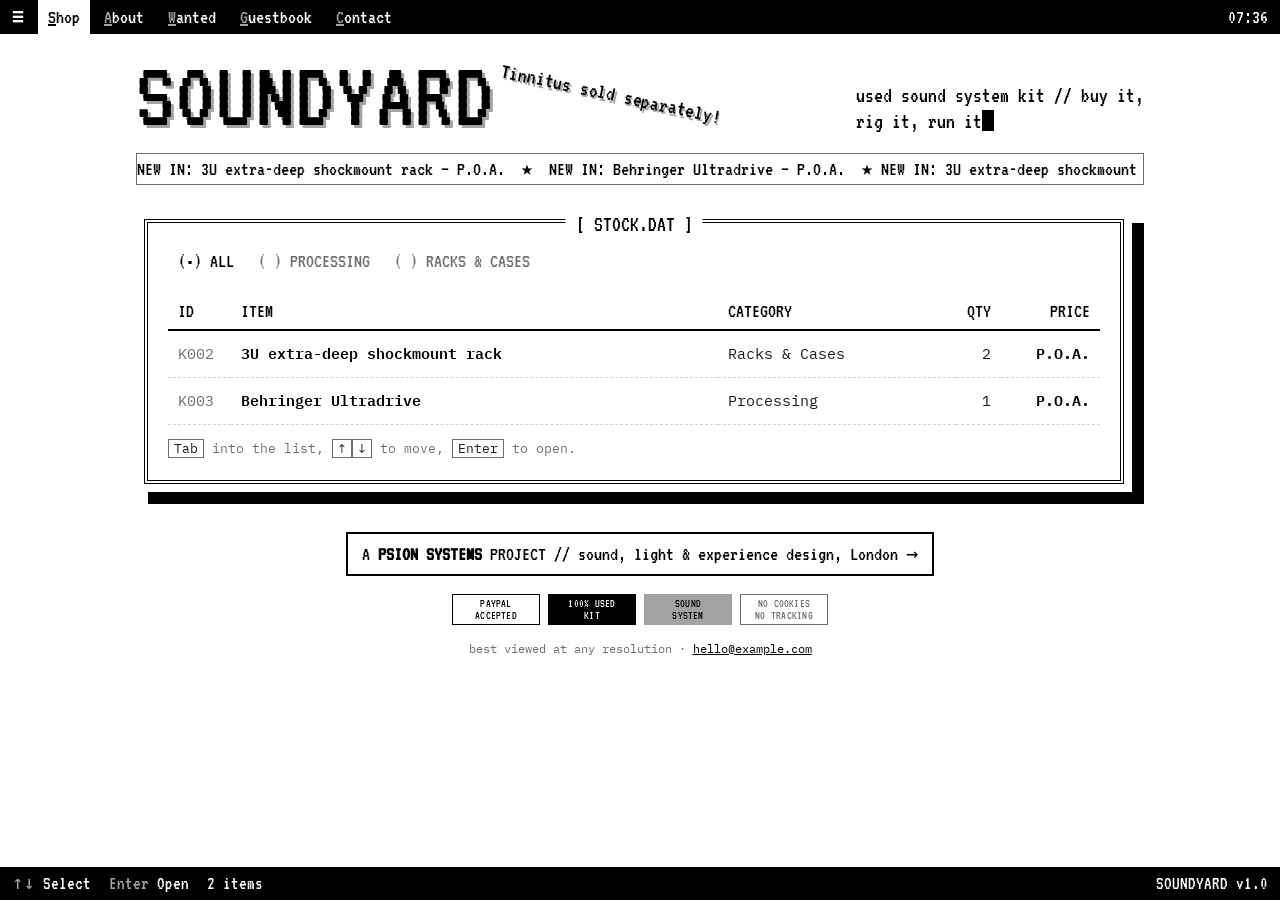
==== commit 4dff2bc3: "Link back to Psion Systems; serve on shop.psion.systems Co-Authored-By: Claude Opus 5.5 <noreply@ant" ====
--- a/index.html
+++ b/index.html
@@ -50,6 +50,7 @@
     <label for="a-email">NEW STOCK ALERTS<span class="dim"> // one email when good stuff lands</span></label>
     <div class="alerts-row"><input id="a-email" name="email" type="email" placeholder="you@example.com" required><button class="tv-btn go" type="submit">Subscribe</button></div>
   </form>
+  <a class="psion" href="https://psion.systems">A <strong>PSION SYSTEMS</strong> PROJECT // sound, light &amp; experience design, London →</a>
   <div class="badges" aria-hidden="true">
     <span class="badge b1">PayPal<br>accepted</span>
     <span class="badge b2">100% used<br>kit</span>
--- a/assets/style.css
+++ b/assets/style.css
@@ -277,3 +277,11 @@
   .alerts { margin-right: 8px; }
 }
 .card-desc { font: 32px/1.35 var(--mono); margin: 22px 0 0; }
+
+/* ── Link back to Psion Systems ─────────────────────────────── */
+.psion {
+  display: block; width: fit-content; max-width: 100%; margin: 0 auto 18px;
+  font: 20px/1.2 var(--pixel); text-align: center; text-decoration: none;
+  color: var(--fg); border: 2px solid var(--fg); padding: 8px 14px;
+}
+.psion:hover { background: var(--fg); color: var(--paper); }
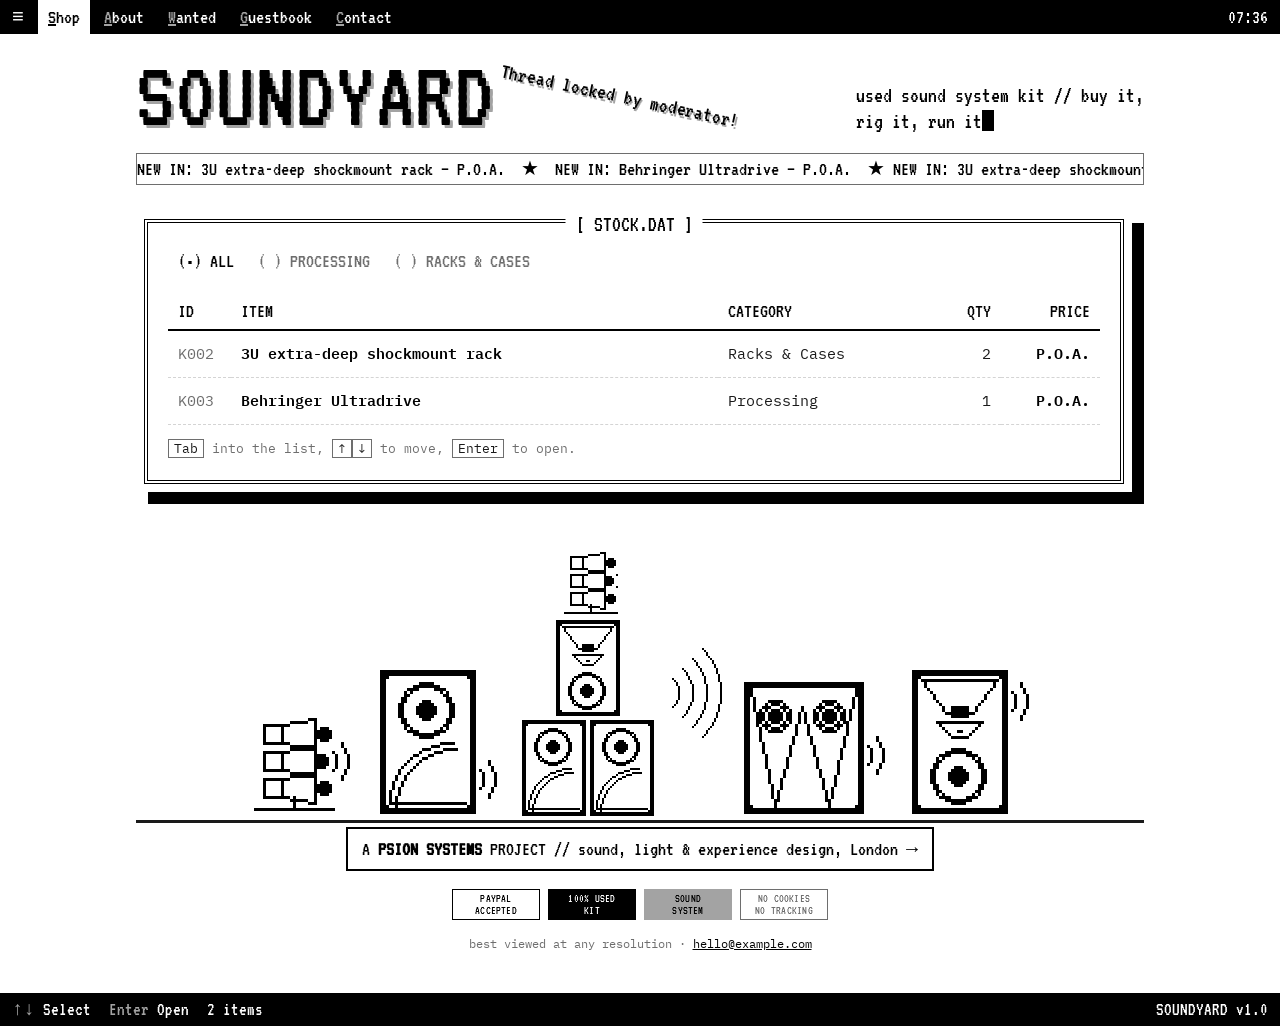
==== commit 965d6557: "Pixel speaker GIFs strip; quips tab no longer needs a header row Co-Authored-By: Claude Opus 5.5 <no" ====
--- a/index.html
+++ b/index.html
@@ -50,6 +50,13 @@
     <label for="a-email">NEW STOCK ALERTS<span class="dim"> // one email when good stuff lands</span></label>
     <div class="alerts-row"><input id="a-email" name="email" type="email" placeholder="you@example.com" required><button class="tv-btn go" type="submit">Subscribe</button></div>
   </form>
+  <div class="rig" aria-hidden="true">
+    <img src="assets/px/bullets.gif" alt="" width="120" height="108">
+    <img src="assets/px/scoop.gif" alt="" width="132" height="156">
+    <img src="assets/px/stack.gif" alt="" width="208" height="288">
+    <img src="assets/px/wbin.gif" alt="" width="156" height="144">
+    <img src="assets/px/horntop.gif" alt="" width="132" height="156">
+  </div>
   <a class="psion" href="https://psion.systems">A <strong>PSION SYSTEMS</strong> PROJECT // sound, light &amp; experience design, London →</a>
   <div class="badges" aria-hidden="true">
     <span class="badge b1">PayPal<br>accepted</span>
--- a/assets/style.css
+++ b/assets/style.css
@@ -181,6 +181,14 @@
 .prose p { margin: 0 0 12px; }
 .prose strong { color: var(--strong); }
 
+/* ── Pixel rig: 1-bit speaker GIFs on a floor line ───────────── */
+.rig {
+  display: flex; align-items: flex-end; justify-content: center; gap: 12px;
+  margin: 16px 0 4px; border-bottom: 3px solid currentColor; overflow: hidden;
+}
+.rig img { image-rendering: pixelated; height: auto; max-width: 18%; }
+.rig img:nth-child(3) { max-width: 26%; }
+
 /* ── Footer: 88×31 badges ───────────────────────────────────── */
 .badges { display: flex; flex-wrap: wrap; gap: 8px; justify-content: center; margin-top: 8px; }
 .badge {
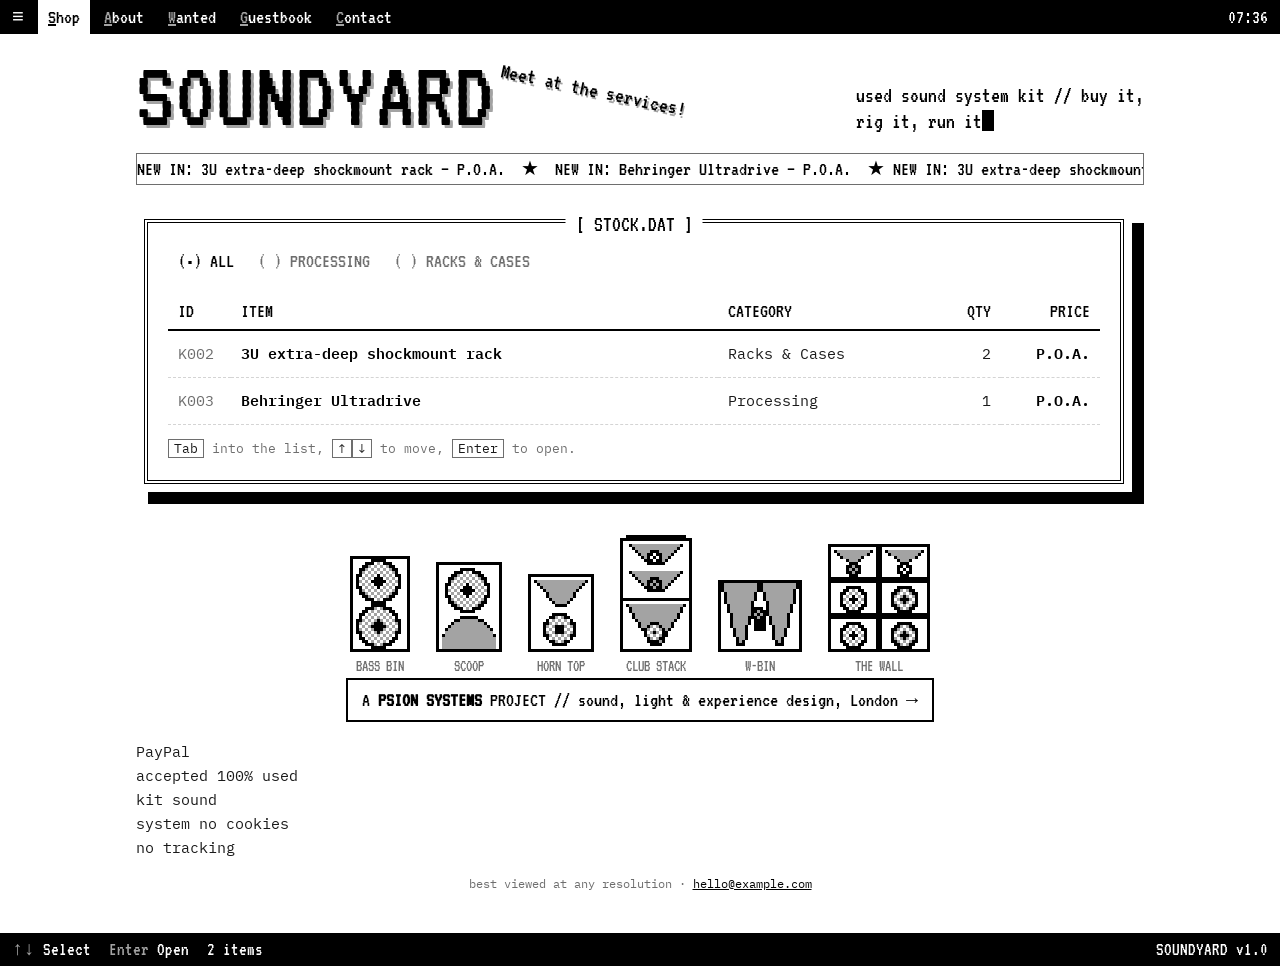
==== commit e910fa75: "Replace speaker GIF strip with generated pixel-art rig in every footer; fix narrow prose box Co-Auth" ====
--- a/index.html
+++ b/index.html
@@ -51,11 +51,12 @@
     <div class="alerts-row"><input id="a-email" name="email" type="email" placeholder="you@example.com" required><button class="tv-btn go" type="submit">Subscribe</button></div>
   </form>
   <div class="rig" aria-hidden="true">
-    <img src="assets/px/bullets.gif" alt="" width="120" height="108">
-    <img src="assets/px/scoop.gif" alt="" width="132" height="156">
-    <img src="assets/px/stack.gif" alt="" width="208" height="288">
-    <img src="assets/px/wbin.gif" alt="" width="156" height="144">
-    <img src="assets/px/horntop.gif" alt="" width="132" height="156">
+    <figure class="spk"><svg viewBox="0 0 20 32" width="60" height="96" shape-rendering="crispEdges" aria-hidden="true"><g class="px-ink"><rect x="0" y="0" width="20" height="1"/><rect x="0" y="1" width="1" height="1"/><rect x="19" y="1" width="1" height="1"/><rect x="0" y="2" width="1" height="1"/><rect x="19" y="2" width="1" height="1"/><rect x="0" y="3" width="1" height="1"/><rect x="19" y="3" width="1" height="1"/><rect x="0" y="4" width="1" height="1"/><rect x="19" y="4" width="1" height="1"/><rect x="0" y="5" width="1" height="1"/><rect x="19" y="5" width="1" height="1"/><rect x="0" y="6" width="1" height="1"/><rect x="19" y="6" width="1" height="1"/><rect x="0" y="7" width="1" height="1"/><rect x="19" y="7" width="1" height="1"/><rect x="0" y="8" width="1" height="1"/><rect x="19" y="8" width="1" height="1"/><rect x="0" y="9" width="1" height="1"/><rect x="19" y="9" width="1" height="1"/><rect x="0" y="10" width="1" height="1"/><rect x="19" y="10" width="1" height="1"/><rect x="0" y="11" width="1" height="1"/><rect x="19" y="11" width="1" height="1"/><rect x="0" y="12" width="1" height="1"/><rect x="19" y="12" width="1" height="1"/><rect x="0" y="13" width="1" height="1"/><rect x="19" y="13" width="1" height="1"/><rect x="0" y="14" width="1" height="1"/><rect x="19" y="14" width="1" height="1"/><rect x="0" y="15" width="1" height="1"/><rect x="19" y="15" width="1" height="1"/><rect x="0" y="16" width="1" height="1"/><rect x="19" y="16" width="1" height="1"/><rect x="0" y="17" width="1" height="1"/><rect x="19" y="17" width="1" height="1"/><rect x="0" y="18" width="1" height="1"/><rect x="19" y="18" width="1" height="1"/><rect x="0" y="19" width="1" height="1"/><rect x="19" y="19" width="1" height="1"/><rect x="0" y="20" width="1" height="1"/><rect x="19" y="20" width="1" height="1"/><rect x="0" y="21" width="1" height="1"/><rect x="19" y="21" width="1" height="1"/><rect x="0" y="22" width="1" height="1"/><rect x="19" y="22" width="1" height="1"/><rect x="0" y="23" width="1" height="1"/><rect x="19" y="23" width="1" height="1"/><rect x="0" y="24" width="1" height="1"/><rect x="19" y="24" width="1" height="1"/><rect x="0" y="25" width="1" height="1"/><rect x="19" y="25" width="1" height="1"/><rect x="0" y="26" width="1" height="1"/><rect x="19" y="26" width="1" height="1"/><rect x="0" y="27" width="1" height="1"/><rect x="19" y="27" width="1" height="1"/><rect x="0" y="28" width="1" height="1"/><rect x="19" y="28" width="1" height="1"/><rect x="0" y="29" width="1" height="1"/><rect x="19" y="29" width="1" height="1"/><rect x="0" y="30" width="1" height="1"/><rect x="19" y="30" width="1" height="1"/><rect x="0" y="31" width="20" height="1"/></g><g class="px-grey"><rect x="9" y="2" width="1" height="1"/><rect x="6" y="3" width="1" height="1"/><rect x="8" y="3" width="1" height="1"/><rect x="10" y="3" width="1" height="1"/><rect x="12" y="3" width="1" height="1"/><rect x="5" y="4" width="1" height="1"/><rect x="7" y="4" width="1" height="1"/><rect x="9" y="4" width="1" height="1"/><rect x="11" y="4" width="1" height="1"/><rect x="13" y="4" width="1" height="1"/><rect x="4" y="5" width="1" height="1"/><rect x="6" y="5" width="1" height="1"/><rect x="8" y="5" width="1" height="1"/><rect x="10" y="5" width="1" height="1"/><rect x="12" y="5" width="1" height="1"/><rect x="14" y="5" width="1" height="1"/><rect x="5" y="6" width="1" height="1"/><rect x="7" y="6" width="1" height="1"/><rect x="11" y="6" width="1" height="1"/><rect x="13" y="6" width="1" height="1"/><rect x="4" y="7" width="1" height="1"/><rect x="6" y="7" width="1" height="1"/><rect x="12" y="7" width="1" height="1"/><rect x="14" y="7" width="1" height="1"/><rect x="3" y="8" width="1" height="1"/><rect x="5" y="8" width="1" height="1"/><rect x="13" y="8" width="1" height="1"/><rect x="15" y="8" width="1" height="1"/><rect x="4" y="9" width="1" height="1"/><rect x="6" y="9" width="1" height="1"/><rect x="12" y="9" width="1" height="1"/><rect x="14" y="9" width="1" height="1"/><rect x="5" y="10" width="1" height="1"/><rect x="7" y="10" width="1" height="1"/><rect x="11" y="10" width="1" height="1"/><rect x="13" y="10" width="1" height="1"/><rect x="4" y="11" width="1" height="1"/><rect x="6" y="11" width="1" height="1"/><rect x="8" y="11" width="1" height="1"/><rect x="10" y="11" width="1" height="1"/><rect x="12" y="11" width="1" height="1"/><rect x="14" y="11" width="1" height="1"/><rect x="5" y="12" width="1" height="1"/><rect x="7" y="12" width="1" height="1"/><rect x="9" y="12" width="1" height="1"/><rect x="11" y="12" width="1" height="1"/><rect x="13" y="12" width="1" height="1"/><rect x="6" y="13" width="1" height="1"/><rect x="8" y="13" width="1" height="1"/><rect x="10" y="13" width="1" height="1"/><rect x="12" y="13" width="1" height="1"/><rect x="9" y="14" width="1" height="1"/><rect x="8" y="17" width="1" height="1"/><rect x="10" y="17" width="1" height="1"/><rect x="7" y="18" width="1" height="1"/><rect x="9" y="18" width="1" height="1"/><rect x="11" y="18" width="1" height="1"/><rect x="6" y="19" width="1" height="1"/><rect x="8" y="19" width="1" height="1"/><rect x="10" y="19" width="1" height="1"/><rect x="12" y="19" width="1" height="1"/><rect x="5" y="20" width="1" height="1"/><rect x="7" y="20" width="1" height="1"/><rect x="9" y="20" width="1" height="1"/><rect x="11" y="20" width="1" height="1"/><rect x="13" y="20" width="1" height="1"/><rect x="4" y="21" width="1" height="1"/><rect x="6" y="21" width="1" height="1"/><rect x="8" y="21" width="1" height="1"/><rect x="10" y="21" width="1" height="1"/><rect x="12" y="21" width="1" height="1"/><rect x="14" y="21" width="1" height="1"/><rect x="3" y="22" width="1" height="1"/><rect x="5" y="22" width="1" height="1"/><rect x="7" y="22" width="1" height="1"/><rect x="11" y="22" width="1" height="1"/><rect x="13" y="22" width="1" height="1"/><rect x="15" y="22" width="1" height="1"/><rect x="4" y="23" width="1" height="1"/><rect x="6" y="23" width="1" height="1"/><rect x="12" y="23" width="1" height="1"/><rect x="14" y="23" width="1" height="1"/><rect x="3" y="24" width="1" height="1"/><rect x="5" y="24" width="1" height="1"/><rect x="7" y="24" width="1" height="1"/><rect x="11" y="24" width="1" height="1"/><rect x="13" y="24" width="1" height="1"/><rect x="15" y="24" width="1" height="1"/><rect x="4" y="25" width="1" height="1"/><rect x="6" y="25" width="1" height="1"/><rect x="8" y="25" width="1" height="1"/><rect x="10" y="25" width="1" height="1"/><rect x="12" y="25" width="1" height="1"/><rect x="14" y="25" width="1" height="1"/><rect x="5" y="26" width="1" height="1"/><rect x="7" y="26" width="1" height="1"/><rect x="9" y="26" width="1" height="1"/><rect x="11" y="26" width="1" height="1"/><rect x="13" y="26" width="1" height="1"/><rect x="6" y="27" width="1" height="1"/><rect x="8" y="27" width="1" height="1"/><rect x="10" y="27" width="1" height="1"/><rect x="12" y="27" width="1" height="1"/><rect x="7" y="28" width="1" height="1"/><rect x="9" y="28" width="1" height="1"/><rect x="11" y="28" width="1" height="1"/><rect x="8" y="29" width="1" height="1"/><rect x="10" y="29" width="1" height="1"/></g><g class="cone"><rect x="7" y="1" width="5" height="1"/><rect x="5" y="2" width="3" height="1"/><rect x="11" y="2" width="3" height="1"/><rect x="4" y="3" width="2" height="1"/><rect x="13" y="3" width="2" height="1"/><rect x="3" y="4" width="2" height="1"/><rect x="14" y="4" width="2" height="1"/><rect x="3" y="5" width="1" height="1"/><rect x="15" y="5" width="1" height="1"/><rect x="2" y="6" width="2" height="1"/><rect x="9" y="6" width="1" height="1"/><rect x="15" y="6" width="2" height="1"/><rect x="2" y="7" width="1" height="1"/><rect x="8" y="7" width="3" height="1"/><rect x="16" y="7" width="1" height="1"/><rect x="2" y="8" width="1" height="1"/><rect x="7" y="8" width="5" height="1"/><rect x="16" y="8" width="1" height="1"/><rect x="2" y="9" width="1" height="1"/><rect x="8" y="9" width="3" height="1"/><rect x="16" y="9" width="1" height="1"/><rect x="2" y="10" width="2" height="1"/><rect x="9" y="10" width="1" height="1"/><rect x="15" y="10" width="2" height="1"/><rect x="3" y="11" width="1" height="1"/><rect x="15" y="11" width="1" height="1"/><rect x="3" y="12" width="2" height="1"/><rect x="14" y="12" width="2" height="1"/><rect x="4" y="13" width="2" height="1"/><rect x="13" y="13" width="2" height="1"/><rect x="5" y="14" width="3" height="1"/><rect x="11" y="14" width="3" height="1"/><rect x="7" y="15" width="5" height="1"/><rect x="7" y="16" width="5" height="1"/><rect x="5" y="17" width="3" height="1"/><rect x="11" y="17" width="3" height="1"/><rect x="4" y="18" width="2" height="1"/><rect x="13" y="18" width="2" height="1"/><rect x="3" y="19" width="2" height="1"/><rect x="14" y="19" width="2" height="1"/><rect x="3" y="20" width="1" height="1"/><rect x="15" y="20" width="1" height="1"/><rect x="2" y="21" width="2" height="1"/><rect x="9" y="21" width="1" height="1"/><rect x="15" y="21" width="2" height="1"/><rect x="2" y="22" width="1" height="1"/><rect x="8" y="22" width="3" height="1"/><rect x="16" y="22" width="1" height="1"/><rect x="2" y="23" width="1" height="1"/><rect x="7" y="23" width="5" height="1"/><rect x="16" y="23" width="1" height="1"/><rect x="2" y="24" width="1" height="1"/><rect x="8" y="24" width="3" height="1"/><rect x="16" y="24" width="1" height="1"/><rect x="2" y="25" width="2" height="1"/><rect x="9" y="25" width="1" height="1"/><rect x="15" y="25" width="2" height="1"/><rect x="3" y="26" width="1" height="1"/><rect x="15" y="26" width="1" height="1"/><rect x="3" y="27" width="2" height="1"/><rect x="14" y="27" width="2" height="1"/><rect x="4" y="28" width="2" height="1"/><rect x="13" y="28" width="2" height="1"/><rect x="5" y="29" width="3" height="1"/><rect x="11" y="29" width="3" height="1"/><rect x="7" y="30" width="5" height="1"/></g></svg><figcaption>Bass bin</figcaption></figure>
+    <figure class="spk"><svg viewBox="0 0 22 30" width="66" height="90" shape-rendering="crispEdges" aria-hidden="true"><g class="px-ink"><rect x="0" y="0" width="22" height="1"/><rect x="0" y="1" width="1" height="1"/><rect x="21" y="1" width="1" height="1"/><rect x="0" y="2" width="1" height="1"/><rect x="21" y="2" width="1" height="1"/><rect x="0" y="3" width="1" height="1"/><rect x="21" y="3" width="1" height="1"/><rect x="0" y="4" width="1" height="1"/><rect x="21" y="4" width="1" height="1"/><rect x="0" y="5" width="1" height="1"/><rect x="21" y="5" width="1" height="1"/><rect x="0" y="6" width="1" height="1"/><rect x="21" y="6" width="1" height="1"/><rect x="0" y="7" width="1" height="1"/><rect x="21" y="7" width="1" height="1"/><rect x="0" y="8" width="1" height="1"/><rect x="21" y="8" width="1" height="1"/><rect x="0" y="9" width="1" height="1"/><rect x="21" y="9" width="1" height="1"/><rect x="0" y="10" width="1" height="1"/><rect x="21" y="10" width="1" height="1"/><rect x="0" y="11" width="1" height="1"/><rect x="21" y="11" width="1" height="1"/><rect x="0" y="12" width="1" height="1"/><rect x="21" y="12" width="1" height="1"/><rect x="0" y="13" width="1" height="1"/><rect x="21" y="13" width="1" height="1"/><rect x="0" y="14" width="1" height="1"/><rect x="21" y="14" width="1" height="1"/><rect x="0" y="15" width="1" height="1"/><rect x="21" y="15" width="1" height="1"/><rect x="0" y="16" width="1" height="1"/><rect x="21" y="16" width="1" height="1"/><rect x="0" y="17" width="1" height="1"/><rect x="21" y="17" width="1" height="1"/><rect x="0" y="18" width="1" height="1"/><rect x="8" y="18" width="6" height="1"/><rect x="21" y="18" width="1" height="1"/><rect x="0" y="19" width="1" height="1"/><rect x="6" y="19" width="2" height="1"/><rect x="14" y="19" width="2" height="1"/><rect x="21" y="19" width="1" height="1"/><rect x="0" y="20" width="1" height="1"/><rect x="5" y="20" width="1" height="1"/><rect x="16" y="20" width="1" height="1"/><rect x="21" y="20" width="1" height="1"/><rect x="0" y="21" width="1" height="1"/><rect x="4" y="21" width="1" height="1"/><rect x="17" y="21" width="1" height="1"/><rect x="21" y="21" width="1" height="1"/><rect x="0" y="22" width="1" height="1"/><rect x="3" y="22" width="1" height="1"/><rect x="18" y="22" width="1" height="1"/><rect x="21" y="22" width="1" height="1"/><rect x="0" y="23" width="1" height="1"/><rect x="21" y="23" width="1" height="1"/><rect x="0" y="24" width="1" height="1"/><rect x="2" y="24" width="1" height="1"/><rect x="19" y="24" width="1" height="1"/><rect x="21" y="24" width="1" height="1"/><rect x="0" y="25" width="1" height="1"/><rect x="21" y="25" width="1" height="1"/><rect x="0" y="26" width="1" height="1"/><rect x="21" y="26" width="1" height="1"/><rect x="0" y="27" width="1" height="1"/><rect x="21" y="27" width="1" height="1"/><rect x="0" y="28" width="1" height="1"/><rect x="21" y="28" width="1" height="1"/><rect x="0" y="29" width="22" height="1"/></g><g class="px-grey"><rect x="10" y="3" width="1" height="1"/><rect x="7" y="4" width="1" height="1"/><rect x="9" y="4" width="1" height="1"/><rect x="11" y="4" width="1" height="1"/><rect x="13" y="4" width="1" height="1"/><rect x="6" y="5" width="1" height="1"/><rect x="8" y="5" width="1" height="1"/><rect x="10" y="5" width="1" height="1"/><rect x="12" y="5" width="1" height="1"/><rect x="14" y="5" width="1" height="1"/><rect x="5" y="6" width="1" height="1"/><rect x="7" y="6" width="1" height="1"/><rect x="9" y="6" width="1" height="1"/><rect x="11" y="6" width="1" height="1"/><rect x="13" y="6" width="1" height="1"/><rect x="15" y="6" width="1" height="1"/><rect x="6" y="7" width="1" height="1"/><rect x="8" y="7" width="1" height="1"/><rect x="12" y="7" width="1" height="1"/><rect x="14" y="7" width="1" height="1"/><rect x="5" y="8" width="1" height="1"/><rect x="7" y="8" width="1" height="1"/><rect x="13" y="8" width="1" height="1"/><rect x="15" y="8" width="1" height="1"/><rect x="4" y="9" width="1" height="1"/><rect x="6" y="9" width="1" height="1"/><rect x="14" y="9" width="1" height="1"/><rect x="16" y="9" width="1" height="1"/><rect x="5" y="10" width="1" height="1"/><rect x="7" y="10" width="1" height="1"/><rect x="13" y="10" width="1" height="1"/><rect x="15" y="10" width="1" height="1"/><rect x="6" y="11" width="1" height="1"/><rect x="8" y="11" width="1" height="1"/><rect x="12" y="11" width="1" height="1"/><rect x="14" y="11" width="1" height="1"/><rect x="5" y="12" width="1" height="1"/><rect x="7" y="12" width="1" height="1"/><rect x="9" y="12" width="1" height="1"/><rect x="11" y="12" width="1" height="1"/><rect x="13" y="12" width="1" height="1"/><rect x="15" y="12" width="1" height="1"/><rect x="6" y="13" width="1" height="1"/><rect x="8" y="13" width="1" height="1"/><rect x="10" y="13" width="1" height="1"/><rect x="12" y="13" width="1" height="1"/><rect x="14" y="13" width="1" height="1"/><rect x="7" y="14" width="1" height="1"/><rect x="9" y="14" width="1" height="1"/><rect x="11" y="14" width="1" height="1"/><rect x="13" y="14" width="1" height="1"/><rect x="10" y="15" width="1" height="1"/><rect x="8" y="19" width="6" height="1"/><rect x="6" y="20" width="10" height="1"/><rect x="5" y="21" width="12" height="1"/><rect x="4" y="22" width="14" height="1"/><rect x="3" y="23" width="16" height="1"/><rect x="3" y="24" width="16" height="1"/><rect x="2" y="25" width="18" height="1"/><rect x="2" y="26" width="18" height="1"/><rect x="2" y="27" width="18" height="1"/><rect x="2" y="28" width="18" height="1"/></g><g class="cone"><rect x="8" y="2" width="5" height="1"/><rect x="6" y="3" width="3" height="1"/><rect x="12" y="3" width="3" height="1"/><rect x="5" y="4" width="2" height="1"/><rect x="14" y="4" width="2" height="1"/><rect x="4" y="5" width="2" height="1"/><rect x="15" y="5" width="2" height="1"/><rect x="4" y="6" width="1" height="1"/><rect x="16" y="6" width="1" height="1"/><rect x="3" y="7" width="2" height="1"/><rect x="10" y="7" width="1" height="1"/><rect x="16" y="7" width="2" height="1"/><rect x="3" y="8" width="1" height="1"/><rect x="9" y="8" width="3" height="1"/><rect x="17" y="8" width="1" height="1"/><rect x="3" y="9" width="1" height="1"/><rect x="8" y="9" width="5" height="1"/><rect x="17" y="9" width="1" height="1"/><rect x="3" y="10" width="1" height="1"/><rect x="9" y="10" width="3" height="1"/><rect x="17" y="10" width="1" height="1"/><rect x="3" y="11" width="2" height="1"/><rect x="10" y="11" width="1" height="1"/><rect x="16" y="11" width="2" height="1"/><rect x="4" y="12" width="1" height="1"/><rect x="16" y="12" width="1" height="1"/><rect x="4" y="13" width="2" height="1"/><rect x="15" y="13" width="2" height="1"/><rect x="5" y="14" width="2" height="1"/><rect x="14" y="14" width="2" height="1"/><rect x="6" y="15" width="3" height="1"/><rect x="12" y="15" width="3" height="1"/><rect x="8" y="16" width="5" height="1"/></g></svg><figcaption>Scoop</figcaption></figure>
+    <figure class="spk"><svg viewBox="0 0 22 26" width="66" height="78" shape-rendering="crispEdges" aria-hidden="true"><g class="px-ink"><rect x="0" y="0" width="22" height="1"/><rect x="0" y="1" width="1" height="1"/><rect x="21" y="1" width="1" height="1"/><rect x="0" y="2" width="1" height="1"/><rect x="2" y="2" width="1" height="1"/><rect x="19" y="2" width="1" height="1"/><rect x="21" y="2" width="1" height="1"/><rect x="0" y="3" width="1" height="1"/><rect x="3" y="3" width="1" height="1"/><rect x="18" y="3" width="1" height="1"/><rect x="21" y="3" width="1" height="1"/><rect x="0" y="4" width="1" height="1"/><rect x="4" y="4" width="1" height="1"/><rect x="17" y="4" width="1" height="1"/><rect x="21" y="4" width="1" height="1"/><rect x="0" y="5" width="1" height="1"/><rect x="5" y="5" width="1" height="1"/><rect x="16" y="5" width="1" height="1"/><rect x="21" y="5" width="1" height="1"/><rect x="0" y="6" width="1" height="1"/><rect x="6" y="6" width="1" height="1"/><rect x="15" y="6" width="1" height="1"/><rect x="21" y="6" width="1" height="1"/><rect x="0" y="7" width="1" height="1"/><rect x="6" y="7" width="1" height="1"/><rect x="15" y="7" width="1" height="1"/><rect x="21" y="7" width="1" height="1"/><rect x="0" y="8" width="1" height="1"/><rect x="7" y="8" width="1" height="1"/><rect x="14" y="8" width="1" height="1"/><rect x="21" y="8" width="1" height="1"/><rect x="0" y="9" width="1" height="1"/><rect x="8" y="9" width="1" height="1"/><rect x="13" y="9" width="1" height="1"/><rect x="21" y="9" width="1" height="1"/><rect x="0" y="10" width="1" height="1"/><rect x="9" y="10" width="4" height="1"/><rect x="21" y="10" width="1" height="1"/><rect x="0" y="11" width="1" height="1"/><rect x="21" y="11" width="1" height="1"/><rect x="0" y="12" width="1" height="1"/><rect x="21" y="12" width="1" height="1"/><rect x="0" y="13" width="1" height="1"/><rect x="21" y="13" width="1" height="1"/><rect x="0" y="14" width="1" height="1"/><rect x="21" y="14" width="1" height="1"/><rect x="0" y="15" width="1" height="1"/><rect x="21" y="15" width="1" height="1"/><rect x="0" y="16" width="1" height="1"/><rect x="21" y="16" width="1" height="1"/><rect x="0" y="17" width="1" height="1"/><rect x="21" y="17" width="1" height="1"/><rect x="0" y="18" width="1" height="1"/><rect x="21" y="18" width="1" height="1"/><rect x="0" y="19" width="1" height="1"/><rect x="21" y="19" width="1" height="1"/><rect x="0" y="20" width="1" height="1"/><rect x="21" y="20" width="1" height="1"/><rect x="0" y="21" width="1" height="1"/><rect x="21" y="21" width="1" height="1"/><rect x="0" y="22" width="1" height="1"/><rect x="21" y="22" width="1" height="1"/><rect x="0" y="23" width="1" height="1"/><rect x="21" y="23" width="1" height="1"/><rect x="0" y="24" width="1" height="1"/><rect x="21" y="24" width="1" height="1"/><rect x="0" y="25" width="22" height="1"/></g><g class="px-grey"><rect x="3" y="2" width="16" height="1"/><rect x="4" y="3" width="14" height="1"/><rect x="5" y="4" width="12" height="1"/><rect x="6" y="5" width="10" height="1"/><rect x="7" y="6" width="8" height="1"/><rect x="7" y="7" width="8" height="1"/><rect x="8" y="8" width="6" height="1"/><rect x="9" y="9" width="4" height="1"/><rect x="9" y="14" width="1" height="1"/><rect x="11" y="14" width="1" height="1"/><rect x="8" y="15" width="1" height="1"/><rect x="10" y="15" width="1" height="1"/><rect x="12" y="15" width="1" height="1"/><rect x="7" y="16" width="1" height="1"/><rect x="9" y="16" width="1" height="1"/><rect x="11" y="16" width="1" height="1"/><rect x="13" y="16" width="1" height="1"/><rect x="6" y="17" width="1" height="1"/><rect x="8" y="17" width="1" height="1"/><rect x="12" y="17" width="1" height="1"/><rect x="14" y="17" width="1" height="1"/><rect x="7" y="18" width="1" height="1"/><rect x="13" y="18" width="1" height="1"/><rect x="6" y="19" width="1" height="1"/><rect x="8" y="19" width="1" height="1"/><rect x="12" y="19" width="1" height="1"/><rect x="14" y="19" width="1" height="1"/><rect x="7" y="20" width="1" height="1"/><rect x="9" y="20" width="1" height="1"/><rect x="11" y="20" width="1" height="1"/><rect x="13" y="20" width="1" height="1"/><rect x="8" y="21" width="1" height="1"/><rect x="10" y="21" width="1" height="1"/><rect x="12" y="21" width="1" height="1"/><rect x="9" y="22" width="1" height="1"/><rect x="11" y="22" width="1" height="1"/></g><g class="cone"><rect x="8" y="13" width="5" height="1"/><rect x="7" y="14" width="2" height="1"/><rect x="12" y="14" width="2" height="1"/><rect x="6" y="15" width="1" height="1"/><rect x="14" y="15" width="1" height="1"/><rect x="5" y="16" width="2" height="1"/><rect x="14" y="16" width="2" height="1"/><rect x="5" y="17" width="1" height="1"/><rect x="9" y="17" width="3" height="1"/><rect x="15" y="17" width="1" height="1"/><rect x="5" y="18" width="1" height="1"/><rect x="9" y="18" width="3" height="1"/><rect x="15" y="18" width="1" height="1"/><rect x="5" y="19" width="1" height="1"/><rect x="9" y="19" width="3" height="1"/><rect x="15" y="19" width="1" height="1"/><rect x="5" y="20" width="2" height="1"/><rect x="14" y="20" width="2" height="1"/><rect x="6" y="21" width="1" height="1"/><rect x="14" y="21" width="1" height="1"/><rect x="7" y="22" width="2" height="1"/><rect x="12" y="22" width="2" height="1"/><rect x="8" y="23" width="5" height="1"/></g></svg><figcaption>Horn top</figcaption></figure>
+    <figure class="spk"><svg viewBox="0 0 24 40" width="72" height="120" shape-rendering="crispEdges" aria-hidden="true"><g class="px-ink"><rect x="2" y="1" width="20" height="1"/><rect x="0" y="2" width="24" height="1"/><rect x="0" y="3" width="1" height="1"/><rect x="23" y="3" width="1" height="1"/><rect x="0" y="4" width="1" height="1"/><rect x="3" y="4" width="1" height="1"/><rect x="20" y="4" width="1" height="1"/><rect x="23" y="4" width="1" height="1"/><rect x="0" y="5" width="1" height="1"/><rect x="4" y="5" width="1" height="1"/><rect x="19" y="5" width="1" height="1"/><rect x="23" y="5" width="1" height="1"/><rect x="0" y="6" width="1" height="1"/><rect x="5" y="6" width="1" height="1"/><rect x="18" y="6" width="1" height="1"/><rect x="23" y="6" width="1" height="1"/><rect x="0" y="7" width="1" height="1"/><rect x="6" y="7" width="1" height="1"/><rect x="17" y="7" width="1" height="1"/><rect x="23" y="7" width="1" height="1"/><rect x="0" y="8" width="1" height="1"/><rect x="7" y="8" width="1" height="1"/><rect x="16" y="8" width="1" height="1"/><rect x="23" y="8" width="1" height="1"/><rect x="0" y="9" width="1" height="1"/><rect x="8" y="9" width="1" height="1"/><rect x="15" y="9" width="1" height="1"/><rect x="23" y="9" width="1" height="1"/><rect x="0" y="10" width="1" height="1"/><rect x="9" y="10" width="1" height="1"/><rect x="13" y="10" width="2" height="1"/><rect x="23" y="10" width="1" height="1"/><rect x="0" y="11" width="1" height="1"/><rect x="23" y="11" width="1" height="1"/><rect x="0" y="12" width="1" height="1"/><rect x="23" y="12" width="1" height="1"/><rect x="0" y="13" width="1" height="1"/><rect x="3" y="13" width="1" height="1"/><rect x="20" y="13" width="1" height="1"/><rect x="23" y="13" width="1" height="1"/><rect x="0" y="14" width="1" height="1"/><rect x="4" y="14" width="1" height="1"/><rect x="19" y="14" width="1" height="1"/><rect x="23" y="14" width="1" height="1"/><rect x="0" y="15" width="1" height="1"/><rect x="5" y="15" width="1" height="1"/><rect x="18" y="15" width="1" height="1"/><rect x="23" y="15" width="1" height="1"/><rect x="0" y="16" width="1" height="1"/><rect x="6" y="16" width="1" height="1"/><rect x="17" y="16" width="1" height="1"/><rect x="23" y="16" width="1" height="1"/><rect x="0" y="17" width="1" height="1"/><rect x="7" y="17" width="1" height="1"/><rect x="16" y="17" width="1" height="1"/><rect x="23" y="17" width="1" height="1"/><rect x="0" y="18" width="1" height="1"/><rect x="8" y="18" width="1" height="1"/><rect x="15" y="18" width="1" height="1"/><rect x="23" y="18" width="1" height="1"/><rect x="0" y="19" width="1" height="1"/><rect x="9" y="19" width="1" height="1"/><rect x="13" y="19" width="2" height="1"/><rect x="23" y="19" width="1" height="1"/><rect x="0" y="20" width="1" height="1"/><rect x="23" y="20" width="1" height="1"/><rect x="0" y="21" width="1" height="1"/><rect x="23" y="21" width="1" height="1"/><rect x="0" y="22" width="24" height="1"/><rect x="0" y="23" width="1" height="1"/><rect x="23" y="23" width="1" height="1"/><rect x="0" y="24" width="1" height="1"/><rect x="2" y="24" width="1" height="1"/><rect x="21" y="24" width="1" height="1"/><rect x="23" y="24" width="1" height="1"/><rect x="0" y="25" width="1" height="1"/><rect x="3" y="25" width="1" height="1"/><rect x="20" y="25" width="1" height="1"/><rect x="23" y="25" width="1" height="1"/><rect x="0" y="26" width="1" height="1"/><rect x="3" y="26" width="1" height="1"/><rect x="20" y="26" width="1" height="1"/><rect x="23" y="26" width="1" height="1"/><rect x="0" y="27" width="1" height="1"/><rect x="4" y="27" width="1" height="1"/><rect x="19" y="27" width="1" height="1"/><rect x="23" y="27" width="1" height="1"/><rect x="0" y="28" width="1" height="1"/><rect x="4" y="28" width="1" height="1"/><rect x="19" y="28" width="1" height="1"/><rect x="23" y="28" width="1" height="1"/><rect x="0" y="29" width="1" height="1"/><rect x="5" y="29" width="1" height="1"/><rect x="18" y="29" width="1" height="1"/><rect x="23" y="29" width="1" height="1"/><rect x="0" y="30" width="1" height="1"/><rect x="6" y="30" width="1" height="1"/><rect x="17" y="30" width="1" height="1"/><rect x="23" y="30" width="1" height="1"/><rect x="0" y="31" width="1" height="1"/><rect x="6" y="31" width="1" height="1"/><rect x="17" y="31" width="1" height="1"/><rect x="23" y="31" width="1" height="1"/><rect x="0" y="32" width="1" height="1"/><rect x="7" y="32" width="1" height="1"/><rect x="16" y="32" width="1" height="1"/><rect x="23" y="32" width="1" height="1"/><rect x="0" y="33" width="1" height="1"/><rect x="15" y="33" width="1" height="1"/><rect x="23" y="33" width="1" height="1"/><rect x="0" y="34" width="1" height="1"/><rect x="15" y="34" width="1" height="1"/><rect x="23" y="34" width="1" height="1"/><rect x="0" y="35" width="1" height="1"/><rect x="14" y="35" width="1" height="1"/><rect x="23" y="35" width="1" height="1"/><rect x="0" y="36" width="1" height="1"/><rect x="9" y="36" width="1" height="1"/><rect x="14" y="36" width="1" height="1"/><rect x="23" y="36" width="1" height="1"/><rect x="0" y="37" width="1" height="1"/><rect x="10" y="37" width="4" height="1"/><rect x="23" y="37" width="1" height="1"/><rect x="0" y="38" width="1" height="1"/><rect x="23" y="38" width="1" height="1"/><rect x="0" y="39" width="24" height="1"/></g><g class="px-grey"><rect x="4" y="4" width="16" height="1"/><rect x="5" y="5" width="14" height="1"/><rect x="6" y="6" width="4" height="1"/><rect x="13" y="6" width="5" height="1"/><rect x="7" y="7" width="2" height="1"/><rect x="14" y="7" width="3" height="1"/><rect x="8" y="8" width="1" height="1"/><rect x="14" y="8" width="2" height="1"/><rect x="14" y="9" width="1" height="1"/><rect x="4" y="13" width="16" height="1"/><rect x="5" y="14" width="14" height="1"/><rect x="6" y="15" width="4" height="1"/><rect x="13" y="15" width="5" height="1"/><rect x="7" y="16" width="2" height="1"/><rect x="11" y="16" width="1" height="1"/><rect x="14" y="16" width="3" height="1"/><rect x="8" y="17" width="1" height="1"/><rect x="10" y="17" width="1" height="1"/><rect x="12" y="17" width="1" height="1"/><rect x="14" y="17" width="2" height="1"/><rect x="11" y="18" width="1" height="1"/><rect x="14" y="18" width="1" height="1"/><rect x="3" y="24" width="18" height="1"/><rect x="4" y="25" width="16" height="1"/><rect x="4" y="26" width="16" height="1"/><rect x="5" y="27" width="14" height="1"/><rect x="5" y="28" width="14" height="1"/><rect x="6" y="29" width="12" height="1"/><rect x="7" y="30" width="3" height="1"/><rect x="13" y="30" width="4" height="1"/><rect x="7" y="31" width="2" height="1"/><rect x="10" y="31" width="1" height="1"/><rect x="12" y="31" width="1" height="1"/><rect x="14" y="31" width="3" height="1"/><rect x="9" y="32" width="1" height="1"/><rect x="11" y="32" width="1" height="1"/><rect x="13" y="32" width="1" height="1"/><rect x="15" y="32" width="1" height="1"/><rect x="10" y="33" width="1" height="1"/><rect x="12" y="33" width="1" height="1"/><rect x="9" y="34" width="1" height="1"/><rect x="11" y="34" width="1" height="1"/><rect x="13" y="34" width="1" height="1"/><rect x="10" y="35" width="1" height="1"/><rect x="12" y="35" width="1" height="1"/><rect x="13" y="36" width="1" height="1"/></g><g class="cone"><rect x="10" y="6" width="3" height="1"/><rect x="9" y="7" width="2" height="1"/><rect x="12" y="7" width="2" height="1"/><rect x="9" y="8" width="1" height="1"/><rect x="11" y="8" width="1" height="1"/><rect x="13" y="8" width="1" height="1"/><rect x="9" y="9" width="2" height="1"/><rect x="12" y="9" width="2" height="1"/><rect x="10" y="10" width="3" height="1"/><rect x="10" y="15" width="3" height="1"/><rect x="9" y="16" width="2" height="1"/><rect x="12" y="16" width="2" height="1"/><rect x="9" y="17" width="1" height="1"/><rect x="11" y="17" width="1" height="1"/><rect x="13" y="17" width="1" height="1"/><rect x="9" y="18" width="2" height="1"/><rect x="12" y="18" width="2" height="1"/><rect x="10" y="19" width="3" height="1"/><rect x="10" y="30" width="3" height="1"/><rect x="9" y="31" width="1" height="1"/><rect x="13" y="31" width="1" height="1"/><rect x="8" y="32" width="1" height="1"/><rect x="14" y="32" width="1" height="1"/><rect x="8" y="33" width="1" height="1"/><rect x="11" y="33" width="1" height="1"/><rect x="14" y="33" width="1" height="1"/><rect x="8" y="34" width="1" height="1"/><rect x="14" y="34" width="1" height="1"/><rect x="9" y="35" width="1" height="1"/><rect x="13" y="35" width="1" height="1"/><rect x="10" y="36" width="3" height="1"/></g></svg><figcaption>Club stack</figcaption></figure>
+    <figure class="spk"><svg viewBox="0 0 28 24" width="84" height="72" shape-rendering="crispEdges" aria-hidden="true"><g class="px-ink"><rect x="0" y="0" width="28" height="1"/><rect x="0" y="1" width="2" height="1"/><rect x="13" y="1" width="2" height="1"/><rect x="26" y="1" width="2" height="1"/><rect x="0" y="2" width="2" height="1"/><rect x="13" y="2" width="2" height="1"/><rect x="26" y="2" width="2" height="1"/><rect x="0" y="3" width="2" height="1"/><rect x="13" y="3" width="2" height="1"/><rect x="25" y="3" width="1" height="1"/><rect x="27" y="3" width="1" height="1"/><rect x="0" y="4" width="1" height="1"/><rect x="2" y="4" width="1" height="1"/><rect x="12" y="4" width="1" height="1"/><rect x="15" y="4" width="1" height="1"/><rect x="25" y="4" width="1" height="1"/><rect x="27" y="4" width="1" height="1"/><rect x="0" y="5" width="1" height="1"/><rect x="2" y="5" width="1" height="1"/><rect x="12" y="5" width="1" height="1"/><rect x="15" y="5" width="1" height="1"/><rect x="25" y="5" width="1" height="1"/><rect x="27" y="5" width="1" height="1"/><rect x="0" y="6" width="1" height="1"/><rect x="2" y="6" width="1" height="1"/><rect x="12" y="6" width="1" height="1"/><rect x="15" y="6" width="1" height="1"/><rect x="25" y="6" width="1" height="1"/><rect x="27" y="6" width="1" height="1"/><rect x="0" y="7" width="1" height="1"/><rect x="2" y="7" width="1" height="1"/><rect x="11" y="7" width="1" height="1"/><rect x="16" y="7" width="1" height="1"/><rect x="25" y="7" width="1" height="1"/><rect x="27" y="7" width="1" height="1"/><rect x="0" y="8" width="1" height="1"/><rect x="3" y="8" width="1" height="1"/><rect x="11" y="8" width="1" height="1"/><rect x="16" y="8" width="1" height="1"/><rect x="24" y="8" width="1" height="1"/><rect x="27" y="8" width="1" height="1"/><rect x="0" y="9" width="1" height="1"/><rect x="3" y="9" width="1" height="1"/><rect x="11" y="9" width="1" height="1"/><rect x="16" y="9" width="1" height="1"/><rect x="24" y="9" width="1" height="1"/><rect x="27" y="9" width="1" height="1"/><rect x="0" y="10" width="1" height="1"/><rect x="3" y="10" width="1" height="1"/><rect x="16" y="10" width="1" height="1"/><rect x="24" y="10" width="1" height="1"/><rect x="27" y="10" width="1" height="1"/><rect x="0" y="11" width="1" height="1"/><rect x="4" y="11" width="1" height="1"/><rect x="16" y="11" width="1" height="1"/><rect x="23" y="11" width="1" height="1"/><rect x="27" y="11" width="1" height="1"/><rect x="0" y="12" width="1" height="1"/><rect x="4" y="12" width="1" height="1"/><rect x="10" y="12" width="1" height="1"/><rect x="17" y="12" width="1" height="1"/><rect x="23" y="12" width="1" height="1"/><rect x="27" y="12" width="1" height="1"/><rect x="0" y="13" width="1" height="1"/><rect x="4" y="13" width="1" height="1"/><rect x="10" y="13" width="1" height="1"/><rect x="15" y="13" width="1" height="1"/><rect x="17" y="13" width="1" height="1"/><rect x="23" y="13" width="1" height="1"/><rect x="27" y="13" width="1" height="1"/><rect x="0" y="14" width="1" height="1"/><rect x="4" y="14" width="1" height="1"/><rect x="10" y="14" width="1" height="1"/><rect x="12" y="14" width="4" height="1"/><rect x="17" y="14" width="1" height="1"/><rect x="23" y="14" width="1" height="1"/><rect x="27" y="14" width="1" height="1"/><rect x="0" y="15" width="1" height="1"/><rect x="4" y="15" width="1" height="1"/><rect x="9" y="15" width="1" height="1"/><rect x="12" y="15" width="4" height="1"/><rect x="18" y="15" width="1" height="1"/><rect x="23" y="15" width="1" height="1"/><rect x="27" y="15" width="1" height="1"/><rect x="0" y="16" width="1" height="1"/><rect x="5" y="16" width="1" height="1"/><rect x="9" y="16" width="1" height="1"/><rect x="12" y="16" width="4" height="1"/><rect x="18" y="16" width="1" height="1"/><rect x="22" y="16" width="1" height="1"/><rect x="27" y="16" width="1" height="1"/><rect x="0" y="17" width="1" height="1"/><rect x="5" y="17" width="1" height="1"/><rect x="9" y="17" width="1" height="1"/><rect x="18" y="17" width="1" height="1"/><rect x="22" y="17" width="1" height="1"/><rect x="27" y="17" width="1" height="1"/><rect x="0" y="18" width="1" height="1"/><rect x="5" y="18" width="1" height="1"/><rect x="9" y="18" width="1" height="1"/><rect x="18" y="18" width="1" height="1"/><rect x="22" y="18" width="1" height="1"/><rect x="27" y="18" width="1" height="1"/><rect x="0" y="19" width="1" height="1"/><rect x="6" y="19" width="1" height="1"/><rect x="9" y="19" width="1" height="1"/><rect x="18" y="19" width="1" height="1"/><rect x="21" y="19" width="1" height="1"/><rect x="27" y="19" width="1" height="1"/><rect x="0" y="20" width="1" height="1"/><rect x="6" y="20" width="1" height="1"/><rect x="8" y="20" width="1" height="1"/><rect x="19" y="20" width="1" height="1"/><rect x="21" y="20" width="1" height="1"/><rect x="27" y="20" width="1" height="1"/><rect x="0" y="21" width="1" height="1"/><rect x="6" y="21" width="3" height="1"/><rect x="19" y="21" width="3" height="1"/><rect x="27" y="21" width="1" height="1"/><rect x="0" y="22" width="1" height="1"/><rect x="27" y="22" width="1" height="1"/><rect x="0" y="23" width="28" height="1"/></g><g class="px-grey"><rect x="2" y="1" width="11" height="1"/><rect x="15" y="1" width="11" height="1"/><rect x="2" y="2" width="11" height="1"/><rect x="15" y="2" width="11" height="1"/><rect x="2" y="3" width="11" height="1"/><rect x="15" y="3" width="10" height="1"/><rect x="3" y="4" width="9" height="1"/><rect x="16" y="4" width="9" height="1"/><rect x="3" y="5" width="9" height="1"/><rect x="16" y="5" width="9" height="1"/><rect x="3" y="6" width="9" height="1"/><rect x="16" y="6" width="9" height="1"/><rect x="3" y="7" width="8" height="1"/><rect x="17" y="7" width="8" height="1"/><rect x="4" y="8" width="7" height="1"/><rect x="17" y="8" width="7" height="1"/><rect x="4" y="9" width="7" height="1"/><rect x="17" y="9" width="7" height="1"/><rect x="4" y="10" width="7" height="1"/><rect x="13" y="10" width="1" height="1"/><rect x="17" y="10" width="7" height="1"/><rect x="5" y="11" width="6" height="1"/><rect x="12" y="11" width="1" height="1"/><rect x="14" y="11" width="1" height="1"/><rect x="17" y="11" width="6" height="1"/><rect x="5" y="12" width="5" height="1"/><rect x="13" y="12" width="1" height="1"/><rect x="18" y="12" width="5" height="1"/><rect x="5" y="13" width="5" height="1"/><rect x="18" y="13" width="5" height="1"/><rect x="5" y="14" width="5" height="1"/><rect x="18" y="14" width="5" height="1"/><rect x="5" y="15" width="4" height="1"/><rect x="19" y="15" width="4" height="1"/><rect x="6" y="16" width="3" height="1"/><rect x="19" y="16" width="3" height="1"/><rect x="6" y="17" width="3" height="1"/><rect x="19" y="17" width="3" height="1"/><rect x="6" y="18" width="3" height="1"/><rect x="19" y="18" width="3" height="1"/><rect x="7" y="19" width="2" height="1"/><rect x="19" y="19" width="2" height="1"/><rect x="7" y="20" width="1" height="1"/><rect x="20" y="20" width="1" height="1"/></g><g class="cone"><rect x="12" y="9" width="3" height="1"/><rect x="11" y="10" width="2" height="1"/><rect x="14" y="10" width="2" height="1"/><rect x="11" y="11" width="1" height="1"/><rect x="13" y="11" width="1" height="1"/><rect x="15" y="11" width="1" height="1"/><rect x="11" y="12" width="2" height="1"/><rect x="14" y="12" width="2" height="1"/><rect x="12" y="13" width="3" height="1"/></g></svg><figcaption>W-bin</figcaption></figure>
+    <figure class="spk"><svg viewBox="0 0 34 36" width="102" height="108" shape-rendering="crispEdges" aria-hidden="true"><g class="px-ink"><rect x="0" y="0" width="34" height="1"/><rect x="0" y="1" width="1" height="1"/><rect x="16" y="1" width="2" height="1"/><rect x="33" y="1" width="1" height="1"/><rect x="0" y="2" width="1" height="1"/><rect x="2" y="2" width="1" height="1"/><rect x="14" y="2" width="1" height="1"/><rect x="16" y="2" width="2" height="1"/><rect x="19" y="2" width="1" height="1"/><rect x="31" y="2" width="1" height="1"/><rect x="33" y="2" width="1" height="1"/><rect x="0" y="3" width="1" height="1"/><rect x="3" y="3" width="1" height="1"/><rect x="13" y="3" width="1" height="1"/><rect x="16" y="3" width="2" height="1"/><rect x="20" y="3" width="1" height="1"/><rect x="30" y="3" width="1" height="1"/><rect x="33" y="3" width="1" height="1"/><rect x="0" y="4" width="1" height="1"/><rect x="4" y="4" width="1" height="1"/><rect x="11" y="4" width="1" height="1"/><rect x="16" y="4" width="2" height="1"/><rect x="22" y="4" width="1" height="1"/><rect x="29" y="4" width="1" height="1"/><rect x="33" y="4" width="1" height="1"/><rect x="0" y="5" width="1" height="1"/><rect x="6" y="5" width="1" height="1"/><rect x="10" y="5" width="1" height="1"/><rect x="16" y="5" width="2" height="1"/><rect x="23" y="5" width="1" height="1"/><rect x="27" y="5" width="1" height="1"/><rect x="33" y="5" width="1" height="1"/><rect x="0" y="6" width="1" height="1"/><rect x="16" y="6" width="2" height="1"/><rect x="33" y="6" width="1" height="1"/><rect x="0" y="7" width="1" height="1"/><rect x="16" y="7" width="2" height="1"/><rect x="33" y="7" width="1" height="1"/><rect x="0" y="8" width="1" height="1"/><rect x="16" y="8" width="2" height="1"/><rect x="33" y="8" width="1" height="1"/><rect x="0" y="9" width="1" height="1"/><rect x="16" y="9" width="2" height="1"/><rect x="33" y="9" width="1" height="1"/><rect x="0" y="10" width="1" height="1"/><rect x="16" y="10" width="2" height="1"/><rect x="33" y="10" width="1" height="1"/><rect x="0" y="11" width="34" height="1"/><rect x="0" y="12" width="34" height="1"/><rect x="0" y="13" width="1" height="1"/><rect x="16" y="13" width="2" height="1"/><rect x="33" y="13" width="1" height="1"/><rect x="0" y="14" width="1" height="1"/><rect x="16" y="14" width="2" height="1"/><rect x="33" y="14" width="1" height="1"/><rect x="0" y="15" width="1" height="1"/><rect x="16" y="15" width="2" height="1"/><rect x="33" y="15" width="1" height="1"/><rect x="0" y="16" width="1" height="1"/><rect x="16" y="16" width="2" height="1"/><rect x="33" y="16" width="1" height="1"/><rect x="0" y="17" width="1" height="1"/><rect x="16" y="17" width="2" height="1"/><rect x="33" y="17" width="1" height="1"/><rect x="0" y="18" width="1" height="1"/><rect x="16" y="18" width="2" height="1"/><rect x="33" y="18" width="1" height="1"/><rect x="0" y="19" width="1" height="1"/><rect x="16" y="19" width="2" height="1"/><rect x="33" y="19" width="1" height="1"/><rect x="0" y="20" width="1" height="1"/><rect x="16" y="20" width="2" height="1"/><rect x="33" y="20" width="1" height="1"/><rect x="0" y="21" width="1" height="1"/><rect x="16" y="21" width="2" height="1"/><rect x="33" y="21" width="1" height="1"/><rect x="0" y="22" width="1" height="1"/><rect x="16" y="22" width="2" height="1"/><rect x="33" y="22" width="1" height="1"/><rect x="0" y="23" width="34" height="1"/><rect x="0" y="24" width="34" height="1"/><rect x="0" y="25" width="1" height="1"/><rect x="16" y="25" width="2" height="1"/><rect x="33" y="25" width="1" height="1"/><rect x="0" y="26" width="1" height="1"/><rect x="16" y="26" width="2" height="1"/><rect x="33" y="26" width="1" height="1"/><rect x="0" y="27" width="1" height="1"/><rect x="16" y="27" width="2" height="1"/><rect x="33" y="27" width="1" height="1"/><rect x="0" y="28" width="1" height="1"/><rect x="16" y="28" width="2" height="1"/><rect x="33" y="28" width="1" height="1"/><rect x="0" y="29" width="1" height="1"/><rect x="16" y="29" width="2" height="1"/><rect x="33" y="29" width="1" height="1"/><rect x="0" y="30" width="1" height="1"/><rect x="16" y="30" width="2" height="1"/><rect x="33" y="30" width="1" height="1"/><rect x="0" y="31" width="1" height="1"/><rect x="16" y="31" width="2" height="1"/><rect x="33" y="31" width="1" height="1"/><rect x="0" y="32" width="1" height="1"/><rect x="16" y="32" width="2" height="1"/><rect x="33" y="32" width="1" height="1"/><rect x="0" y="33" width="1" height="1"/><rect x="16" y="33" width="2" height="1"/><rect x="33" y="33" width="1" height="1"/><rect x="0" y="34" width="1" height="1"/><rect x="16" y="34" width="2" height="1"/><rect x="33" y="34" width="1" height="1"/><rect x="0" y="35" width="34" height="1"/></g><g class="px-grey"><rect x="3" y="2" width="11" height="1"/><rect x="20" y="2" width="11" height="1"/><rect x="4" y="3" width="9" height="1"/><rect x="21" y="3" width="9" height="1"/><rect x="5" y="4" width="6" height="1"/><rect x="23" y="4" width="6" height="1"/><rect x="7" y="5" width="3" height="1"/><rect x="24" y="5" width="3" height="1"/><rect x="8" y="7" width="1" height="1"/><rect x="7" y="8" width="1" height="1"/><rect x="9" y="8" width="1" height="1"/><rect x="8" y="9" width="1" height="1"/><rect x="8" y="15" width="1" height="1"/><rect x="24" y="15" width="1" height="1"/><rect x="26" y="15" width="1" height="1"/><rect x="7" y="16" width="1" height="1"/><rect x="9" y="16" width="1" height="1"/><rect x="23" y="16" width="1" height="1"/><rect x="25" y="16" width="1" height="1"/><rect x="27" y="16" width="1" height="1"/><rect x="6" y="17" width="1" height="1"/><rect x="10" y="17" width="1" height="1"/><rect x="22" y="17" width="1" height="1"/><rect x="24" y="17" width="1" height="1"/><rect x="26" y="17" width="1" height="1"/><rect x="28" y="17" width="1" height="1"/><rect x="5" y="18" width="1" height="1"/><rect x="11" y="18" width="1" height="1"/><rect x="23" y="18" width="1" height="1"/><rect x="27" y="18" width="1" height="1"/><rect x="6" y="19" width="1" height="1"/><rect x="10" y="19" width="1" height="1"/><rect x="22" y="19" width="1" height="1"/><rect x="24" y="19" width="1" height="1"/><rect x="26" y="19" width="1" height="1"/><rect x="28" y="19" width="1" height="1"/><rect x="7" y="20" width="1" height="1"/><rect x="9" y="20" width="1" height="1"/><rect x="23" y="20" width="1" height="1"/><rect x="25" y="20" width="1" height="1"/><rect x="27" y="20" width="1" height="1"/><rect x="8" y="21" width="1" height="1"/><rect x="24" y="21" width="1" height="1"/><rect x="26" y="21" width="1" height="1"/><rect x="8" y="27" width="1" height="1"/><rect x="24" y="27" width="1" height="1"/><rect x="26" y="27" width="1" height="1"/><rect x="7" y="28" width="1" height="1"/><rect x="9" y="28" width="1" height="1"/><rect x="23" y="28" width="1" height="1"/><rect x="25" y="28" width="1" height="1"/><rect x="27" y="28" width="1" height="1"/><rect x="6" y="29" width="1" height="1"/><rect x="10" y="29" width="1" height="1"/><rect x="22" y="29" width="1" height="1"/><rect x="24" y="29" width="1" height="1"/><rect x="26" y="29" width="1" height="1"/><rect x="28" y="29" width="1" height="1"/><rect x="5" y="30" width="1" height="1"/><rect x="11" y="30" width="1" height="1"/><rect x="23" y="30" width="1" height="1"/><rect x="27" y="30" width="1" height="1"/><rect x="6" y="31" width="1" height="1"/><rect x="10" y="31" width="1" height="1"/><rect x="22" y="31" width="1" height="1"/><rect x="24" y="31" width="1" height="1"/><rect x="26" y="31" width="1" height="1"/><rect x="28" y="31" width="1" height="1"/><rect x="7" y="32" width="1" height="1"/><rect x="9" y="32" width="1" height="1"/><rect x="23" y="32" width="1" height="1"/><rect x="25" y="32" width="1" height="1"/><rect x="27" y="32" width="1" height="1"/><rect x="8" y="33" width="1" height="1"/><rect x="24" y="33" width="1" height="1"/><rect x="26" y="33" width="1" height="1"/></g><g class="cone"><rect x="7" y="6" width="3" height="1"/><rect x="24" y="6" width="3" height="1"/><rect x="6" y="7" width="2" height="1"/><rect x="9" y="7" width="2" height="1"/><rect x="23" y="7" width="2" height="1"/><rect x="26" y="7" width="2" height="1"/><rect x="6" y="8" width="1" height="1"/><rect x="8" y="8" width="1" height="1"/><rect x="10" y="8" width="1" height="1"/><rect x="23" y="8" width="1" height="1"/><rect x="25" y="8" width="1" height="1"/><rect x="27" y="8" width="1" height="1"/><rect x="6" y="9" width="2" height="1"/><rect x="9" y="9" width="2" height="1"/><rect x="23" y="9" width="2" height="1"/><rect x="26" y="9" width="2" height="1"/><rect x="7" y="10" width="3" height="1"/><rect x="24" y="10" width="3" height="1"/><rect x="6" y="14" width="5" height="1"/><rect x="23" y="14" width="5" height="1"/><rect x="5" y="15" width="2" height="1"/><rect x="10" y="15" width="2" height="1"/><rect x="22" y="15" width="2" height="1"/><rect x="27" y="15" width="2" height="1"/><rect x="4" y="16" width="2" height="1"/><rect x="11" y="16" width="2" height="1"/><rect x="21" y="16" width="2" height="1"/><rect x="28" y="16" width="2" height="1"/><rect x="4" y="17" width="1" height="1"/><rect x="8" y="17" width="1" height="1"/><rect x="12" y="17" width="1" height="1"/><rect x="21" y="17" width="1" height="1"/><rect x="25" y="17" width="1" height="1"/><rect x="29" y="17" width="1" height="1"/><rect x="4" y="18" width="1" height="1"/><rect x="7" y="18" width="3" height="1"/><rect x="12" y="18" width="1" height="1"/><rect x="21" y="18" width="1" height="1"/><rect x="24" y="18" width="3" height="1"/><rect x="29" y="18" width="1" height="1"/><rect x="4" y="19" width="1" height="1"/><rect x="8" y="19" width="1" height="1"/><rect x="12" y="19" width="1" height="1"/><rect x="21" y="19" width="1" height="1"/><rect x="25" y="19" width="1" height="1"/><rect x="29" y="19" width="1" height="1"/><rect x="4" y="20" width="2" height="1"/><rect x="11" y="20" width="2" height="1"/><rect x="21" y="20" width="2" height="1"/><rect x="28" y="20" width="2" height="1"/><rect x="5" y="21" width="2" height="1"/><rect x="10" y="21" width="2" height="1"/><rect x="22" y="21" width="2" height="1"/><rect x="27" y="21" width="2" height="1"/><rect x="6" y="22" width="5" height="1"/><rect x="23" y="22" width="5" height="1"/><rect x="6" y="26" width="5" height="1"/><rect x="23" y="26" width="5" height="1"/><rect x="5" y="27" width="2" height="1"/><rect x="10" y="27" width="2" height="1"/><rect x="22" y="27" width="2" height="1"/><rect x="27" y="27" width="2" height="1"/><rect x="4" y="28" width="2" height="1"/><rect x="11" y="28" width="2" height="1"/><rect x="21" y="28" width="2" height="1"/><rect x="28" y="28" width="2" height="1"/><rect x="4" y="29" width="1" height="1"/><rect x="8" y="29" width="1" height="1"/><rect x="12" y="29" width="1" height="1"/><rect x="21" y="29" width="1" height="1"/><rect x="25" y="29" width="1" height="1"/><rect x="29" y="29" width="1" height="1"/><rect x="4" y="30" width="1" height="1"/><rect x="7" y="30" width="3" height="1"/><rect x="12" y="30" width="1" height="1"/><rect x="21" y="30" width="1" height="1"/><rect x="24" y="30" width="3" height="1"/><rect x="29" y="30" width="1" height="1"/><rect x="4" y="31" width="1" height="1"/><rect x="8" y="31" width="1" height="1"/><rect x="12" y="31" width="1" height="1"/><rect x="21" y="31" width="1" height="1"/><rect x="25" y="31" width="1" height="1"/><rect x="29" y="31" width="1" height="1"/><rect x="4" y="32" width="2" height="1"/><rect x="11" y="32" width="2" height="1"/><rect x="21" y="32" width="2" height="1"/><rect x="28" y="32" width="2" height="1"/><rect x="5" y="33" width="2" height="1"/><rect x="10" y="33" width="2" height="1"/><rect x="22" y="33" width="2" height="1"/><rect x="27" y="33" width="2" height="1"/><rect x="6" y="34" width="5" height="1"/><rect x="23" y="34" width="5" height="1"/></g></svg><figcaption>The wall</figcaption></figure>
   </div>
   <a class="psion" href="https://psion.systems">A <strong>PSION SYSTEMS</strong> PROJECT // sound, light &amp; experience design, London →</a>
   <div class="badges" aria-hidden="true">
--- a/assets/style.css
+++ b/assets/style.css
@@ -174,32 +174,27 @@
 .tv-btn.off::before, .tv-btn.off::after { display: none; }
 
 /* ── Text pages ─────────────────────────────────────────────── */
-.prose { max-width: 66ch; }
+/* .prose sits on the window's inner box, so cap the text, not the box */
+.prose > * { max-width: 66ch; }
 .prose h2 { font: 26px/1 var(--pixel); color: var(--fg); margin: 26px 0 6px; text-transform: uppercase; }
 .prose h2:first-child { margin-top: 0; }
 .prose h2::before { content: "> "; color: var(--dim); }
 .prose p { margin: 0 0 12px; }
 .prose strong { color: var(--strong); }
 
-/* ── Pixel rig: 1-bit speaker GIFs on a floor line ───────────── */
-.rig {
-  display: flex; align-items: flex-end; justify-content: center; gap: 12px;
-  margin: 16px 0 4px; border-bottom: 3px solid currentColor; overflow: hidden;
-}
-.rig img { image-rendering: pixelated; height: auto; max-width: 18%; }
-.rig img:nth-child(3) { max-width: 26%; }
-
-/* ── Footer: 88×31 badges ───────────────────────────────────── */
-.badges { display: flex; flex-wrap: wrap; gap: 8px; justify-content: center; margin-top: 8px; }
-.badge {
-  width: 88px; height: 31px; display: grid; place-items: center; text-align: center;
-  font: 12px/1 var(--pixel); text-transform: uppercase; letter-spacing: 0.02em;
-  border: 1px solid var(--fg);
-}
-.b1 { background: var(--paper); color: var(--fg); }
-.b2 { background: var(--fg); color: var(--paper); }
-.b3 { background: var(--hot); color: var(--strong); border-color: var(--hot); }
-.b4 { background: var(--paper); color: var(--dim); border-color: var(--dim); }
+/* ── Footer: pixel-art rig (drawn by tools/pixel_speakers.py) ── */
+.rig { display: flex; flex-wrap: wrap; gap: 18px 26px; justify-content: center; align-items: flex-end; margin: 8px 0 4px; }
+.spk { margin: 0; display: flex; flex-direction: column; align-items: center; gap: 6px; }
+.spk svg { display: block; image-rendering: pixelated; }
+.spk .px-ink, .spk .cone { fill: var(--fg); }
+.spk .px-grey { fill: var(--hot); }
+.spk figcaption { font: 16px/1 var(--pixel); text-transform: uppercase; color: var(--dim); }
+.spk .cone { transform-box: fill-box; transform-origin: center; }
+/* everything thumps together at 125 bpm */
+.spk .cone { animation: thump 0.48s ease-out infinite; }
+.spk:hover .cone { animation-duration: 0.24s; }
+@keyframes thump { 0% { transform: scale(1.06); } 35%, 100% { transform: scale(1); } }
+@media (prefers-reduced-motion: reduce) { .spk .cone { animation: none; } }
 .small-print { text-align: center; color: var(--dim); font-size: 12px; margin: 14px 0 0; }
 
 /* ── Status bar (bottom) ────────────────────────────────────── */
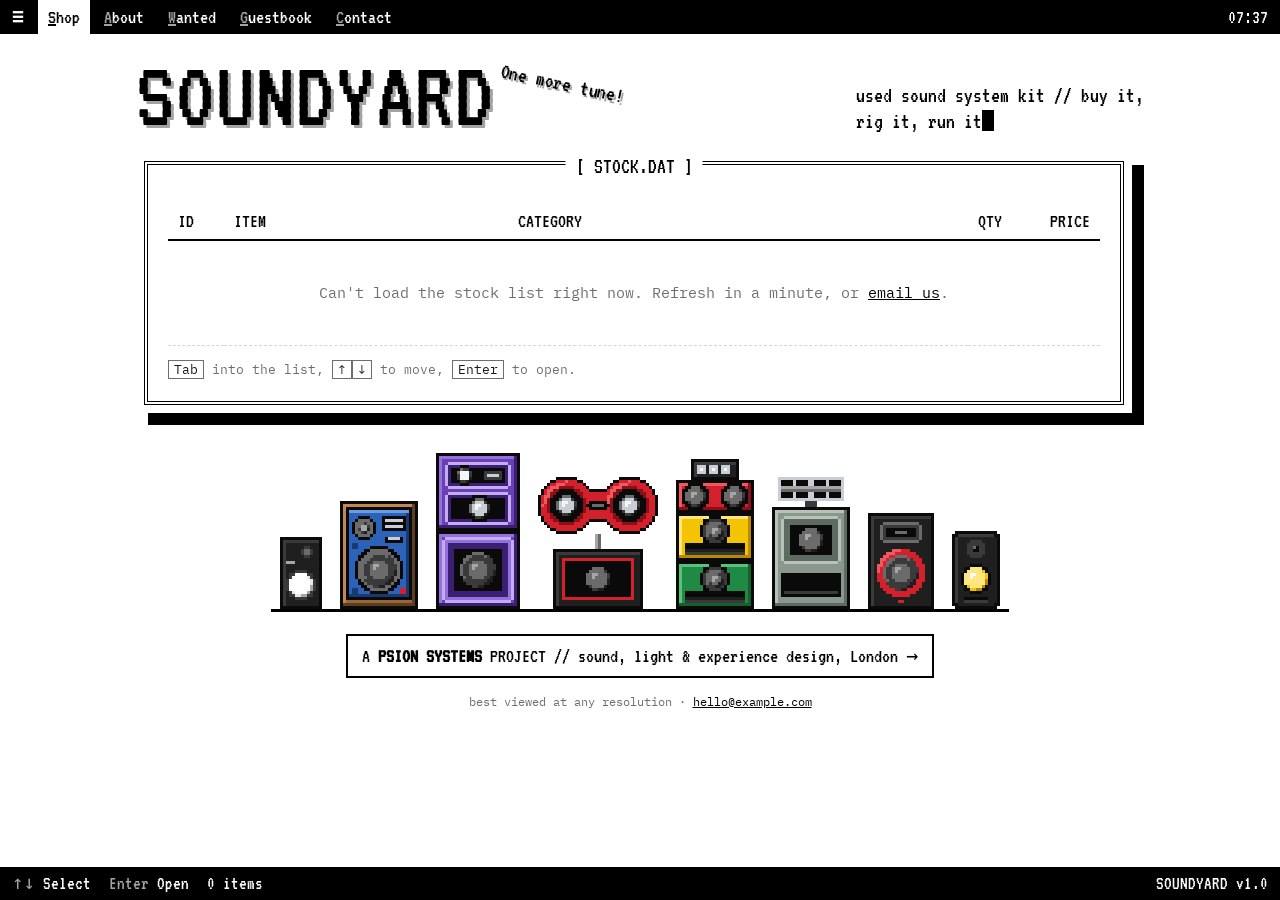
==== commit aa0897b9: "Colour pixel-art rig of well-known speakers, footer cleanup, review fixes - Rig: NS-10, JBL, Funktio" ====
--- a/index.html
+++ b/index.html
@@ -9,6 +9,7 @@
 <link rel="preconnect" href="https://fonts.gstatic.com" crossorigin>
 <link href="https://fonts.googleapis.com/css2?family=IBM+Plex+Mono:wght@400;600&family=VT323&display=swap" rel="stylesheet">
 <link rel="stylesheet" href="assets/style.css">
+<link rel="icon" href="favicon.svg" type="image/svg+xml">
 </head>
 <body data-page="shop">
 <nav class="menubar">
@@ -50,21 +51,8 @@
     <label for="a-email">NEW STOCK ALERTS<span class="dim"> // one email when good stuff lands</span></label>
     <div class="alerts-row"><input id="a-email" name="email" type="email" placeholder="you@example.com" required><button class="tv-btn go" type="submit">Subscribe</button></div>
   </form>
-  <div class="rig" aria-hidden="true">
-    <figure class="spk"><svg viewBox="0 0 20 32" width="60" height="96" shape-rendering="crispEdges" aria-hidden="true"><g class="px-ink"><rect x="0" y="0" width="20" height="1"/><rect x="0" y="1" width="1" height="1"/><rect x="19" y="1" width="1" height="1"/><rect x="0" y="2" width="1" height="1"/><rect x="19" y="2" width="1" height="1"/><rect x="0" y="3" width="1" height="1"/><rect x="19" y="3" width="1" height="1"/><rect x="0" y="4" width="1" height="1"/><rect x="19" y="4" width="1" height="1"/><rect x="0" y="5" width="1" height="1"/><rect x="19" y="5" width="1" height="1"/><rect x="0" y="6" width="1" height="1"/><rect x="19" y="6" width="1" height="1"/><rect x="0" y="7" width="1" height="1"/><rect x="19" y="7" width="1" height="1"/><rect x="0" y="8" width="1" height="1"/><rect x="19" y="8" width="1" height="1"/><rect x="0" y="9" width="1" height="1"/><rect x="19" y="9" width="1" height="1"/><rect x="0" y="10" width="1" height="1"/><rect x="19" y="10" width="1" height="1"/><rect x="0" y="11" width="1" height="1"/><rect x="19" y="11" width="1" height="1"/><rect x="0" y="12" width="1" height="1"/><rect x="19" y="12" width="1" height="1"/><rect x="0" y="13" width="1" height="1"/><rect x="19" y="13" width="1" height="1"/><rect x="0" y="14" width="1" height="1"/><rect x="19" y="14" width="1" height="1"/><rect x="0" y="15" width="1" height="1"/><rect x="19" y="15" width="1" height="1"/><rect x="0" y="16" width="1" height="1"/><rect x="19" y="16" width="1" height="1"/><rect x="0" y="17" width="1" height="1"/><rect x="19" y="17" width="1" height="1"/><rect x="0" y="18" width="1" height="1"/><rect x="19" y="18" width="1" height="1"/><rect x="0" y="19" width="1" height="1"/><rect x="19" y="19" width="1" height="1"/><rect x="0" y="20" width="1" height="1"/><rect x="19" y="20" width="1" height="1"/><rect x="0" y="21" width="1" height="1"/><rect x="19" y="21" width="1" height="1"/><rect x="0" y="22" width="1" height="1"/><rect x="19" y="22" width="1" height="1"/><rect x="0" y="23" width="1" height="1"/><rect x="19" y="23" width="1" height="1"/><rect x="0" y="24" width="1" height="1"/><rect x="19" y="24" width="1" height="1"/><rect x="0" y="25" width="1" height="1"/><rect x="19" y="25" width="1" height="1"/><rect x="0" y="26" width="1" height="1"/><rect x="19" y="26" width="1" height="1"/><rect x="0" y="27" width="1" height="1"/><rect x="19" y="27" width="1" height="1"/><rect x="0" y="28" width="1" height="1"/><rect x="19" y="28" width="1" height="1"/><rect x="0" y="29" width="1" height="1"/><rect x="19" y="29" width="1" height="1"/><rect x="0" y="30" width="1" height="1"/><rect x="19" y="30" width="1" height="1"/><rect x="0" y="31" width="20" height="1"/></g><g class="px-grey"><rect x="9" y="2" width="1" height="1"/><rect x="6" y="3" width="1" height="1"/><rect x="8" y="3" width="1" height="1"/><rect x="10" y="3" width="1" height="1"/><rect x="12" y="3" width="1" height="1"/><rect x="5" y="4" width="1" height="1"/><rect x="7" y="4" width="1" height="1"/><rect x="9" y="4" width="1" height="1"/><rect x="11" y="4" width="1" height="1"/><rect x="13" y="4" width="1" height="1"/><rect x="4" y="5" width="1" height="1"/><rect x="6" y="5" width="1" height="1"/><rect x="8" y="5" width="1" height="1"/><rect x="10" y="5" width="1" height="1"/><rect x="12" y="5" width="1" height="1"/><rect x="14" y="5" width="1" height="1"/><rect x="5" y="6" width="1" height="1"/><rect x="7" y="6" width="1" height="1"/><rect x="11" y="6" width="1" height="1"/><rect x="13" y="6" width="1" height="1"/><rect x="4" y="7" width="1" height="1"/><rect x="6" y="7" width="1" height="1"/><rect x="12" y="7" width="1" height="1"/><rect x="14" y="7" width="1" height="1"/><rect x="3" y="8" width="1" height="1"/><rect x="5" y="8" width="1" height="1"/><rect x="13" y="8" width="1" height="1"/><rect x="15" y="8" width="1" height="1"/><rect x="4" y="9" width="1" height="1"/><rect x="6" y="9" width="1" height="1"/><rect x="12" y="9" width="1" height="1"/><rect x="14" y="9" width="1" height="1"/><rect x="5" y="10" width="1" height="1"/><rect x="7" y="10" width="1" height="1"/><rect x="11" y="10" width="1" height="1"/><rect x="13" y="10" width="1" height="1"/><rect x="4" y="11" width="1" height="1"/><rect x="6" y="11" width="1" height="1"/><rect x="8" y="11" width="1" height="1"/><rect x="10" y="11" width="1" height="1"/><rect x="12" y="11" width="1" height="1"/><rect x="14" y="11" width="1" height="1"/><rect x="5" y="12" width="1" height="1"/><rect x="7" y="12" width="1" height="1"/><rect x="9" y="12" width="1" height="1"/><rect x="11" y="12" width="1" height="1"/><rect x="13" y="12" width="1" height="1"/><rect x="6" y="13" width="1" height="1"/><rect x="8" y="13" width="1" height="1"/><rect x="10" y="13" width="1" height="1"/><rect x="12" y="13" width="1" height="1"/><rect x="9" y="14" width="1" height="1"/><rect x="8" y="17" width="1" height="1"/><rect x="10" y="17" width="1" height="1"/><rect x="7" y="18" width="1" height="1"/><rect x="9" y="18" width="1" height="1"/><rect x="11" y="18" width="1" height="1"/><rect x="6" y="19" width="1" height="1"/><rect x="8" y="19" width="1" height="1"/><rect x="10" y="19" width="1" height="1"/><rect x="12" y="19" width="1" height="1"/><rect x="5" y="20" width="1" height="1"/><rect x="7" y="20" width="1" height="1"/><rect x="9" y="20" width="1" height="1"/><rect x="11" y="20" width="1" height="1"/><rect x="13" y="20" width="1" height="1"/><rect x="4" y="21" width="1" height="1"/><rect x="6" y="21" width="1" height="1"/><rect x="8" y="21" width="1" height="1"/><rect x="10" y="21" width="1" height="1"/><rect x="12" y="21" width="1" height="1"/><rect x="14" y="21" width="1" height="1"/><rect x="3" y="22" width="1" height="1"/><rect x="5" y="22" width="1" height="1"/><rect x="7" y="22" width="1" height="1"/><rect x="11" y="22" width="1" height="1"/><rect x="13" y="22" width="1" height="1"/><rect x="15" y="22" width="1" height="1"/><rect x="4" y="23" width="1" height="1"/><rect x="6" y="23" width="1" height="1"/><rect x="12" y="23" width="1" height="1"/><rect x="14" y="23" width="1" height="1"/><rect x="3" y="24" width="1" height="1"/><rect x="5" y="24" width="1" height="1"/><rect x="7" y="24" width="1" height="1"/><rect x="11" y="24" width="1" height="1"/><rect x="13" y="24" width="1" height="1"/><rect x="15" y="24" width="1" height="1"/><rect x="4" y="25" width="1" height="1"/><rect x="6" y="25" width="1" height="1"/><rect x="8" y="25" width="1" height="1"/><rect x="10" y="25" width="1" height="1"/><rect x="12" y="25" width="1" height="1"/><rect x="14" y="25" width="1" height="1"/><rect x="5" y="26" width="1" height="1"/><rect x="7" y="26" width="1" height="1"/><rect x="9" y="26" width="1" height="1"/><rect x="11" y="26" width="1" height="1"/><rect x="13" y="26" width="1" height="1"/><rect x="6" y="27" width="1" height="1"/><rect x="8" y="27" width="1" height="1"/><rect x="10" y="27" width="1" height="1"/><rect x="12" y="27" width="1" height="1"/><rect x="7" y="28" width="1" height="1"/><rect x="9" y="28" width="1" height="1"/><rect x="11" y="28" width="1" height="1"/><rect x="8" y="29" width="1" height="1"/><rect x="10" y="29" width="1" height="1"/></g><g class="cone"><rect x="7" y="1" width="5" height="1"/><rect x="5" y="2" width="3" height="1"/><rect x="11" y="2" width="3" height="1"/><rect x="4" y="3" width="2" height="1"/><rect x="13" y="3" width="2" height="1"/><rect x="3" y="4" width="2" height="1"/><rect x="14" y="4" width="2" height="1"/><rect x="3" y="5" width="1" height="1"/><rect x="15" y="5" width="1" height="1"/><rect x="2" y="6" width="2" height="1"/><rect x="9" y="6" width="1" height="1"/><rect x="15" y="6" width="2" height="1"/><rect x="2" y="7" width="1" height="1"/><rect x="8" y="7" width="3" height="1"/><rect x="16" y="7" width="1" height="1"/><rect x="2" y="8" width="1" height="1"/><rect x="7" y="8" width="5" height="1"/><rect x="16" y="8" width="1" height="1"/><rect x="2" y="9" width="1" height="1"/><rect x="8" y="9" width="3" height="1"/><rect x="16" y="9" width="1" height="1"/><rect x="2" y="10" width="2" height="1"/><rect x="9" y="10" width="1" height="1"/><rect x="15" y="10" width="2" height="1"/><rect x="3" y="11" width="1" height="1"/><rect x="15" y="11" width="1" height="1"/><rect x="3" y="12" width="2" height="1"/><rect x="14" y="12" width="2" height="1"/><rect x="4" y="13" width="2" height="1"/><rect x="13" y="13" width="2" height="1"/><rect x="5" y="14" width="3" height="1"/><rect x="11" y="14" width="3" height="1"/><rect x="7" y="15" width="5" height="1"/><rect x="7" y="16" width="5" height="1"/><rect x="5" y="17" width="3" height="1"/><rect x="11" y="17" width="3" height="1"/><rect x="4" y="18" width="2" height="1"/><rect x="13" y="18" width="2" height="1"/><rect x="3" y="19" width="2" height="1"/><rect x="14" y="19" width="2" height="1"/><rect x="3" y="20" width="1" height="1"/><rect x="15" y="20" width="1" height="1"/><rect x="2" y="21" width="2" height="1"/><rect x="9" y="21" width="1" height="1"/><rect x="15" y="21" width="2" height="1"/><rect x="2" y="22" width="1" height="1"/><rect x="8" y="22" width="3" height="1"/><rect x="16" y="22" width="1" height="1"/><rect x="2" y="23" width="1" height="1"/><rect x="7" y="23" width="5" height="1"/><rect x="16" y="23" width="1" height="1"/><rect x="2" y="24" width="1" height="1"/><rect x="8" y="24" width="3" height="1"/><rect x="16" y="24" width="1" height="1"/><rect x="2" y="25" width="2" height="1"/><rect x="9" y="25" width="1" height="1"/><rect x="15" y="25" width="2" height="1"/><rect x="3" y="26" width="1" height="1"/><rect x="15" y="26" width="1" height="1"/><rect x="3" y="27" width="2" height="1"/><rect x="14" y="27" width="2" height="1"/><rect x="4" y="28" width="2" height="1"/><rect x="13" y="28" width="2" height="1"/><rect x="5" y="29" width="3" height="1"/><rect x="11" y="29" width="3" height="1"/><rect x="7" y="30" width="5" height="1"/></g></svg><figcaption>Bass bin</figcaption></figure>
-    <figure class="spk"><svg viewBox="0 0 22 30" width="66" height="90" shape-rendering="crispEdges" aria-hidden="true"><g class="px-ink"><rect x="0" y="0" width="22" height="1"/><rect x="0" y="1" width="1" height="1"/><rect x="21" y="1" width="1" height="1"/><rect x="0" y="2" width="1" height="1"/><rect x="21" y="2" width="1" height="1"/><rect x="0" y="3" width="1" height="1"/><rect x="21" y="3" width="1" height="1"/><rect x="0" y="4" width="1" height="1"/><rect x="21" y="4" width="1" height="1"/><rect x="0" y="5" width="1" height="1"/><rect x="21" y="5" width="1" height="1"/><rect x="0" y="6" width="1" height="1"/><rect x="21" y="6" width="1" height="1"/><rect x="0" y="7" width="1" height="1"/><rect x="21" y="7" width="1" height="1"/><rect x="0" y="8" width="1" height="1"/><rect x="21" y="8" width="1" height="1"/><rect x="0" y="9" width="1" height="1"/><rect x="21" y="9" width="1" height="1"/><rect x="0" y="10" width="1" height="1"/><rect x="21" y="10" width="1" height="1"/><rect x="0" y="11" width="1" height="1"/><rect x="21" y="11" width="1" height="1"/><rect x="0" y="12" width="1" height="1"/><rect x="21" y="12" width="1" height="1"/><rect x="0" y="13" width="1" height="1"/><rect x="21" y="13" width="1" height="1"/><rect x="0" y="14" width="1" height="1"/><rect x="21" y="14" width="1" height="1"/><rect x="0" y="15" width="1" height="1"/><rect x="21" y="15" width="1" height="1"/><rect x="0" y="16" width="1" height="1"/><rect x="21" y="16" width="1" height="1"/><rect x="0" y="17" width="1" height="1"/><rect x="21" y="17" width="1" height="1"/><rect x="0" y="18" width="1" height="1"/><rect x="8" y="18" width="6" height="1"/><rect x="21" y="18" width="1" height="1"/><rect x="0" y="19" width="1" height="1"/><rect x="6" y="19" width="2" height="1"/><rect x="14" y="19" width="2" height="1"/><rect x="21" y="19" width="1" height="1"/><rect x="0" y="20" width="1" height="1"/><rect x="5" y="20" width="1" height="1"/><rect x="16" y="20" width="1" height="1"/><rect x="21" y="20" width="1" height="1"/><rect x="0" y="21" width="1" height="1"/><rect x="4" y="21" width="1" height="1"/><rect x="17" y="21" width="1" height="1"/><rect x="21" y="21" width="1" height="1"/><rect x="0" y="22" width="1" height="1"/><rect x="3" y="22" width="1" height="1"/><rect x="18" y="22" width="1" height="1"/><rect x="21" y="22" width="1" height="1"/><rect x="0" y="23" width="1" height="1"/><rect x="21" y="23" width="1" height="1"/><rect x="0" y="24" width="1" height="1"/><rect x="2" y="24" width="1" height="1"/><rect x="19" y="24" width="1" height="1"/><rect x="21" y="24" width="1" height="1"/><rect x="0" y="25" width="1" height="1"/><rect x="21" y="25" width="1" height="1"/><rect x="0" y="26" width="1" height="1"/><rect x="21" y="26" width="1" height="1"/><rect x="0" y="27" width="1" height="1"/><rect x="21" y="27" width="1" height="1"/><rect x="0" y="28" width="1" height="1"/><rect x="21" y="28" width="1" height="1"/><rect x="0" y="29" width="22" height="1"/></g><g class="px-grey"><rect x="10" y="3" width="1" height="1"/><rect x="7" y="4" width="1" height="1"/><rect x="9" y="4" width="1" height="1"/><rect x="11" y="4" width="1" height="1"/><rect x="13" y="4" width="1" height="1"/><rect x="6" y="5" width="1" height="1"/><rect x="8" y="5" width="1" height="1"/><rect x="10" y="5" width="1" height="1"/><rect x="12" y="5" width="1" height="1"/><rect x="14" y="5" width="1" height="1"/><rect x="5" y="6" width="1" height="1"/><rect x="7" y="6" width="1" height="1"/><rect x="9" y="6" width="1" height="1"/><rect x="11" y="6" width="1" height="1"/><rect x="13" y="6" width="1" height="1"/><rect x="15" y="6" width="1" height="1"/><rect x="6" y="7" width="1" height="1"/><rect x="8" y="7" width="1" height="1"/><rect x="12" y="7" width="1" height="1"/><rect x="14" y="7" width="1" height="1"/><rect x="5" y="8" width="1" height="1"/><rect x="7" y="8" width="1" height="1"/><rect x="13" y="8" width="1" height="1"/><rect x="15" y="8" width="1" height="1"/><rect x="4" y="9" width="1" height="1"/><rect x="6" y="9" width="1" height="1"/><rect x="14" y="9" width="1" height="1"/><rect x="16" y="9" width="1" height="1"/><rect x="5" y="10" width="1" height="1"/><rect x="7" y="10" width="1" height="1"/><rect x="13" y="10" width="1" height="1"/><rect x="15" y="10" width="1" height="1"/><rect x="6" y="11" width="1" height="1"/><rect x="8" y="11" width="1" height="1"/><rect x="12" y="11" width="1" height="1"/><rect x="14" y="11" width="1" height="1"/><rect x="5" y="12" width="1" height="1"/><rect x="7" y="12" width="1" height="1"/><rect x="9" y="12" width="1" height="1"/><rect x="11" y="12" width="1" height="1"/><rect x="13" y="12" width="1" height="1"/><rect x="15" y="12" width="1" height="1"/><rect x="6" y="13" width="1" height="1"/><rect x="8" y="13" width="1" height="1"/><rect x="10" y="13" width="1" height="1"/><rect x="12" y="13" width="1" height="1"/><rect x="14" y="13" width="1" height="1"/><rect x="7" y="14" width="1" height="1"/><rect x="9" y="14" width="1" height="1"/><rect x="11" y="14" width="1" height="1"/><rect x="13" y="14" width="1" height="1"/><rect x="10" y="15" width="1" height="1"/><rect x="8" y="19" width="6" height="1"/><rect x="6" y="20" width="10" height="1"/><rect x="5" y="21" width="12" height="1"/><rect x="4" y="22" width="14" height="1"/><rect x="3" y="23" width="16" height="1"/><rect x="3" y="24" width="16" height="1"/><rect x="2" y="25" width="18" height="1"/><rect x="2" y="26" width="18" height="1"/><rect x="2" y="27" width="18" height="1"/><rect x="2" y="28" width="18" height="1"/></g><g class="cone"><rect x="8" y="2" width="5" height="1"/><rect x="6" y="3" width="3" height="1"/><rect x="12" y="3" width="3" height="1"/><rect x="5" y="4" width="2" height="1"/><rect x="14" y="4" width="2" height="1"/><rect x="4" y="5" width="2" height="1"/><rect x="15" y="5" width="2" height="1"/><rect x="4" y="6" width="1" height="1"/><rect x="16" y="6" width="1" height="1"/><rect x="3" y="7" width="2" height="1"/><rect x="10" y="7" width="1" height="1"/><rect x="16" y="7" width="2" height="1"/><rect x="3" y="8" width="1" height="1"/><rect x="9" y="8" width="3" height="1"/><rect x="17" y="8" width="1" height="1"/><rect x="3" y="9" width="1" height="1"/><rect x="8" y="9" width="5" height="1"/><rect x="17" y="9" width="1" height="1"/><rect x="3" y="10" width="1" height="1"/><rect x="9" y="10" width="3" height="1"/><rect x="17" y="10" width="1" height="1"/><rect x="3" y="11" width="2" height="1"/><rect x="10" y="11" width="1" height="1"/><rect x="16" y="11" width="2" height="1"/><rect x="4" y="12" width="1" height="1"/><rect x="16" y="12" width="1" height="1"/><rect x="4" y="13" width="2" height="1"/><rect x="15" y="13" width="2" height="1"/><rect x="5" y="14" width="2" height="1"/><rect x="14" y="14" width="2" height="1"/><rect x="6" y="15" width="3" height="1"/><rect x="12" y="15" width="3" height="1"/><rect x="8" y="16" width="5" height="1"/></g></svg><figcaption>Scoop</figcaption></figure>
-    <figure class="spk"><svg viewBox="0 0 22 26" width="66" height="78" shape-rendering="crispEdges" aria-hidden="true"><g class="px-ink"><rect x="0" y="0" width="22" height="1"/><rect x="0" y="1" width="1" height="1"/><rect x="21" y="1" width="1" height="1"/><rect x="0" y="2" width="1" height="1"/><rect x="2" y="2" width="1" height="1"/><rect x="19" y="2" width="1" height="1"/><rect x="21" y="2" width="1" height="1"/><rect x="0" y="3" width="1" height="1"/><rect x="3" y="3" width="1" height="1"/><rect x="18" y="3" width="1" height="1"/><rect x="21" y="3" width="1" height="1"/><rect x="0" y="4" width="1" height="1"/><rect x="4" y="4" width="1" height="1"/><rect x="17" y="4" width="1" height="1"/><rect x="21" y="4" width="1" height="1"/><rect x="0" y="5" width="1" height="1"/><rect x="5" y="5" width="1" height="1"/><rect x="16" y="5" width="1" height="1"/><rect x="21" y="5" width="1" height="1"/><rect x="0" y="6" width="1" height="1"/><rect x="6" y="6" width="1" height="1"/><rect x="15" y="6" width="1" height="1"/><rect x="21" y="6" width="1" height="1"/><rect x="0" y="7" width="1" height="1"/><rect x="6" y="7" width="1" height="1"/><rect x="15" y="7" width="1" height="1"/><rect x="21" y="7" width="1" height="1"/><rect x="0" y="8" width="1" height="1"/><rect x="7" y="8" width="1" height="1"/><rect x="14" y="8" width="1" height="1"/><rect x="21" y="8" width="1" height="1"/><rect x="0" y="9" width="1" height="1"/><rect x="8" y="9" width="1" height="1"/><rect x="13" y="9" width="1" height="1"/><rect x="21" y="9" width="1" height="1"/><rect x="0" y="10" width="1" height="1"/><rect x="9" y="10" width="4" height="1"/><rect x="21" y="10" width="1" height="1"/><rect x="0" y="11" width="1" height="1"/><rect x="21" y="11" width="1" height="1"/><rect x="0" y="12" width="1" height="1"/><rect x="21" y="12" width="1" height="1"/><rect x="0" y="13" width="1" height="1"/><rect x="21" y="13" width="1" height="1"/><rect x="0" y="14" width="1" height="1"/><rect x="21" y="14" width="1" height="1"/><rect x="0" y="15" width="1" height="1"/><rect x="21" y="15" width="1" height="1"/><rect x="0" y="16" width="1" height="1"/><rect x="21" y="16" width="1" height="1"/><rect x="0" y="17" width="1" height="1"/><rect x="21" y="17" width="1" height="1"/><rect x="0" y="18" width="1" height="1"/><rect x="21" y="18" width="1" height="1"/><rect x="0" y="19" width="1" height="1"/><rect x="21" y="19" width="1" height="1"/><rect x="0" y="20" width="1" height="1"/><rect x="21" y="20" width="1" height="1"/><rect x="0" y="21" width="1" height="1"/><rect x="21" y="21" width="1" height="1"/><rect x="0" y="22" width="1" height="1"/><rect x="21" y="22" width="1" height="1"/><rect x="0" y="23" width="1" height="1"/><rect x="21" y="23" width="1" height="1"/><rect x="0" y="24" width="1" height="1"/><rect x="21" y="24" width="1" height="1"/><rect x="0" y="25" width="22" height="1"/></g><g class="px-grey"><rect x="3" y="2" width="16" height="1"/><rect x="4" y="3" width="14" height="1"/><rect x="5" y="4" width="12" height="1"/><rect x="6" y="5" width="10" height="1"/><rect x="7" y="6" width="8" height="1"/><rect x="7" y="7" width="8" height="1"/><rect x="8" y="8" width="6" height="1"/><rect x="9" y="9" width="4" height="1"/><rect x="9" y="14" width="1" height="1"/><rect x="11" y="14" width="1" height="1"/><rect x="8" y="15" width="1" height="1"/><rect x="10" y="15" width="1" height="1"/><rect x="12" y="15" width="1" height="1"/><rect x="7" y="16" width="1" height="1"/><rect x="9" y="16" width="1" height="1"/><rect x="11" y="16" width="1" height="1"/><rect x="13" y="16" width="1" height="1"/><rect x="6" y="17" width="1" height="1"/><rect x="8" y="17" width="1" height="1"/><rect x="12" y="17" width="1" height="1"/><rect x="14" y="17" width="1" height="1"/><rect x="7" y="18" width="1" height="1"/><rect x="13" y="18" width="1" height="1"/><rect x="6" y="19" width="1" height="1"/><rect x="8" y="19" width="1" height="1"/><rect x="12" y="19" width="1" height="1"/><rect x="14" y="19" width="1" height="1"/><rect x="7" y="20" width="1" height="1"/><rect x="9" y="20" width="1" height="1"/><rect x="11" y="20" width="1" height="1"/><rect x="13" y="20" width="1" height="1"/><rect x="8" y="21" width="1" height="1"/><rect x="10" y="21" width="1" height="1"/><rect x="12" y="21" width="1" height="1"/><rect x="9" y="22" width="1" height="1"/><rect x="11" y="22" width="1" height="1"/></g><g class="cone"><rect x="8" y="13" width="5" height="1"/><rect x="7" y="14" width="2" height="1"/><rect x="12" y="14" width="2" height="1"/><rect x="6" y="15" width="1" height="1"/><rect x="14" y="15" width="1" height="1"/><rect x="5" y="16" width="2" height="1"/><rect x="14" y="16" width="2" height="1"/><rect x="5" y="17" width="1" height="1"/><rect x="9" y="17" width="3" height="1"/><rect x="15" y="17" width="1" height="1"/><rect x="5" y="18" width="1" height="1"/><rect x="9" y="18" width="3" height="1"/><rect x="15" y="18" width="1" height="1"/><rect x="5" y="19" width="1" height="1"/><rect x="9" y="19" width="3" height="1"/><rect x="15" y="19" width="1" height="1"/><rect x="5" y="20" width="2" height="1"/><rect x="14" y="20" width="2" height="1"/><rect x="6" y="21" width="1" height="1"/><rect x="14" y="21" width="1" height="1"/><rect x="7" y="22" width="2" height="1"/><rect x="12" y="22" width="2" height="1"/><rect x="8" y="23" width="5" height="1"/></g></svg><figcaption>Horn top</figcaption></figure>
-    <figure class="spk"><svg viewBox="0 0 24 40" width="72" height="120" shape-rendering="crispEdges" aria-hidden="true"><g class="px-ink"><rect x="2" y="1" width="20" height="1"/><rect x="0" y="2" width="24" height="1"/><rect x="0" y="3" width="1" height="1"/><rect x="23" y="3" width="1" height="1"/><rect x="0" y="4" width="1" height="1"/><rect x="3" y="4" width="1" height="1"/><rect x="20" y="4" width="1" height="1"/><rect x="23" y="4" width="1" height="1"/><rect x="0" y="5" width="1" height="1"/><rect x="4" y="5" width="1" height="1"/><rect x="19" y="5" width="1" height="1"/><rect x="23" y="5" width="1" height="1"/><rect x="0" y="6" width="1" height="1"/><rect x="5" y="6" width="1" height="1"/><rect x="18" y="6" width="1" height="1"/><rect x="23" y="6" width="1" height="1"/><rect x="0" y="7" width="1" height="1"/><rect x="6" y="7" width="1" height="1"/><rect x="17" y="7" width="1" height="1"/><rect x="23" y="7" width="1" height="1"/><rect x="0" y="8" width="1" height="1"/><rect x="7" y="8" width="1" height="1"/><rect x="16" y="8" width="1" height="1"/><rect x="23" y="8" width="1" height="1"/><rect x="0" y="9" width="1" height="1"/><rect x="8" y="9" width="1" height="1"/><rect x="15" y="9" width="1" height="1"/><rect x="23" y="9" width="1" height="1"/><rect x="0" y="10" width="1" height="1"/><rect x="9" y="10" width="1" height="1"/><rect x="13" y="10" width="2" height="1"/><rect x="23" y="10" width="1" height="1"/><rect x="0" y="11" width="1" height="1"/><rect x="23" y="11" width="1" height="1"/><rect x="0" y="12" width="1" height="1"/><rect x="23" y="12" width="1" height="1"/><rect x="0" y="13" width="1" height="1"/><rect x="3" y="13" width="1" height="1"/><rect x="20" y="13" width="1" height="1"/><rect x="23" y="13" width="1" height="1"/><rect x="0" y="14" width="1" height="1"/><rect x="4" y="14" width="1" height="1"/><rect x="19" y="14" width="1" height="1"/><rect x="23" y="14" width="1" height="1"/><rect x="0" y="15" width="1" height="1"/><rect x="5" y="15" width="1" height="1"/><rect x="18" y="15" width="1" height="1"/><rect x="23" y="15" width="1" height="1"/><rect x="0" y="16" width="1" height="1"/><rect x="6" y="16" width="1" height="1"/><rect x="17" y="16" width="1" height="1"/><rect x="23" y="16" width="1" height="1"/><rect x="0" y="17" width="1" height="1"/><rect x="7" y="17" width="1" height="1"/><rect x="16" y="17" width="1" height="1"/><rect x="23" y="17" width="1" height="1"/><rect x="0" y="18" width="1" height="1"/><rect x="8" y="18" width="1" height="1"/><rect x="15" y="18" width="1" height="1"/><rect x="23" y="18" width="1" height="1"/><rect x="0" y="19" width="1" height="1"/><rect x="9" y="19" width="1" height="1"/><rect x="13" y="19" width="2" height="1"/><rect x="23" y="19" width="1" height="1"/><rect x="0" y="20" width="1" height="1"/><rect x="23" y="20" width="1" height="1"/><rect x="0" y="21" width="1" height="1"/><rect x="23" y="21" width="1" height="1"/><rect x="0" y="22" width="24" height="1"/><rect x="0" y="23" width="1" height="1"/><rect x="23" y="23" width="1" height="1"/><rect x="0" y="24" width="1" height="1"/><rect x="2" y="24" width="1" height="1"/><rect x="21" y="24" width="1" height="1"/><rect x="23" y="24" width="1" height="1"/><rect x="0" y="25" width="1" height="1"/><rect x="3" y="25" width="1" height="1"/><rect x="20" y="25" width="1" height="1"/><rect x="23" y="25" width="1" height="1"/><rect x="0" y="26" width="1" height="1"/><rect x="3" y="26" width="1" height="1"/><rect x="20" y="26" width="1" height="1"/><rect x="23" y="26" width="1" height="1"/><rect x="0" y="27" width="1" height="1"/><rect x="4" y="27" width="1" height="1"/><rect x="19" y="27" width="1" height="1"/><rect x="23" y="27" width="1" height="1"/><rect x="0" y="28" width="1" height="1"/><rect x="4" y="28" width="1" height="1"/><rect x="19" y="28" width="1" height="1"/><rect x="23" y="28" width="1" height="1"/><rect x="0" y="29" width="1" height="1"/><rect x="5" y="29" width="1" height="1"/><rect x="18" y="29" width="1" height="1"/><rect x="23" y="29" width="1" height="1"/><rect x="0" y="30" width="1" height="1"/><rect x="6" y="30" width="1" height="1"/><rect x="17" y="30" width="1" height="1"/><rect x="23" y="30" width="1" height="1"/><rect x="0" y="31" width="1" height="1"/><rect x="6" y="31" width="1" height="1"/><rect x="17" y="31" width="1" height="1"/><rect x="23" y="31" width="1" height="1"/><rect x="0" y="32" width="1" height="1"/><rect x="7" y="32" width="1" height="1"/><rect x="16" y="32" width="1" height="1"/><rect x="23" y="32" width="1" height="1"/><rect x="0" y="33" width="1" height="1"/><rect x="15" y="33" width="1" height="1"/><rect x="23" y="33" width="1" height="1"/><rect x="0" y="34" width="1" height="1"/><rect x="15" y="34" width="1" height="1"/><rect x="23" y="34" width="1" height="1"/><rect x="0" y="35" width="1" height="1"/><rect x="14" y="35" width="1" height="1"/><rect x="23" y="35" width="1" height="1"/><rect x="0" y="36" width="1" height="1"/><rect x="9" y="36" width="1" height="1"/><rect x="14" y="36" width="1" height="1"/><rect x="23" y="36" width="1" height="1"/><rect x="0" y="37" width="1" height="1"/><rect x="10" y="37" width="4" height="1"/><rect x="23" y="37" width="1" height="1"/><rect x="0" y="38" width="1" height="1"/><rect x="23" y="38" width="1" height="1"/><rect x="0" y="39" width="24" height="1"/></g><g class="px-grey"><rect x="4" y="4" width="16" height="1"/><rect x="5" y="5" width="14" height="1"/><rect x="6" y="6" width="4" height="1"/><rect x="13" y="6" width="5" height="1"/><rect x="7" y="7" width="2" height="1"/><rect x="14" y="7" width="3" height="1"/><rect x="8" y="8" width="1" height="1"/><rect x="14" y="8" width="2" height="1"/><rect x="14" y="9" width="1" height="1"/><rect x="4" y="13" width="16" height="1"/><rect x="5" y="14" width="14" height="1"/><rect x="6" y="15" width="4" height="1"/><rect x="13" y="15" width="5" height="1"/><rect x="7" y="16" width="2" height="1"/><rect x="11" y="16" width="1" height="1"/><rect x="14" y="16" width="3" height="1"/><rect x="8" y="17" width="1" height="1"/><rect x="10" y="17" width="1" height="1"/><rect x="12" y="17" width="1" height="1"/><rect x="14" y="17" width="2" height="1"/><rect x="11" y="18" width="1" height="1"/><rect x="14" y="18" width="1" height="1"/><rect x="3" y="24" width="18" height="1"/><rect x="4" y="25" width="16" height="1"/><rect x="4" y="26" width="16" height="1"/><rect x="5" y="27" width="14" height="1"/><rect x="5" y="28" width="14" height="1"/><rect x="6" y="29" width="12" height="1"/><rect x="7" y="30" width="3" height="1"/><rect x="13" y="30" width="4" height="1"/><rect x="7" y="31" width="2" height="1"/><rect x="10" y="31" width="1" height="1"/><rect x="12" y="31" width="1" height="1"/><rect x="14" y="31" width="3" height="1"/><rect x="9" y="32" width="1" height="1"/><rect x="11" y="32" width="1" height="1"/><rect x="13" y="32" width="1" height="1"/><rect x="15" y="32" width="1" height="1"/><rect x="10" y="33" width="1" height="1"/><rect x="12" y="33" width="1" height="1"/><rect x="9" y="34" width="1" height="1"/><rect x="11" y="34" width="1" height="1"/><rect x="13" y="34" width="1" height="1"/><rect x="10" y="35" width="1" height="1"/><rect x="12" y="35" width="1" height="1"/><rect x="13" y="36" width="1" height="1"/></g><g class="cone"><rect x="10" y="6" width="3" height="1"/><rect x="9" y="7" width="2" height="1"/><rect x="12" y="7" width="2" height="1"/><rect x="9" y="8" width="1" height="1"/><rect x="11" y="8" width="1" height="1"/><rect x="13" y="8" width="1" height="1"/><rect x="9" y="9" width="2" height="1"/><rect x="12" y="9" width="2" height="1"/><rect x="10" y="10" width="3" height="1"/><rect x="10" y="15" width="3" height="1"/><rect x="9" y="16" width="2" height="1"/><rect x="12" y="16" width="2" height="1"/><rect x="9" y="17" width="1" height="1"/><rect x="11" y="17" width="1" height="1"/><rect x="13" y="17" width="1" height="1"/><rect x="9" y="18" width="2" height="1"/><rect x="12" y="18" width="2" height="1"/><rect x="10" y="19" width="3" height="1"/><rect x="10" y="30" width="3" height="1"/><rect x="9" y="31" width="1" height="1"/><rect x="13" y="31" width="1" height="1"/><rect x="8" y="32" width="1" height="1"/><rect x="14" y="32" width="1" height="1"/><rect x="8" y="33" width="1" height="1"/><rect x="11" y="33" width="1" height="1"/><rect x="14" y="33" width="1" height="1"/><rect x="8" y="34" width="1" height="1"/><rect x="14" y="34" width="1" height="1"/><rect x="9" y="35" width="1" height="1"/><rect x="13" y="35" width="1" height="1"/><rect x="10" y="36" width="3" height="1"/></g></svg><figcaption>Club stack</figcaption></figure>
-    <figure class="spk"><svg viewBox="0 0 28 24" width="84" height="72" shape-rendering="crispEdges" aria-hidden="true"><g class="px-ink"><rect x="0" y="0" width="28" height="1"/><rect x="0" y="1" width="2" height="1"/><rect x="13" y="1" width="2" height="1"/><rect x="26" y="1" width="2" height="1"/><rect x="0" y="2" width="2" height="1"/><rect x="13" y="2" width="2" height="1"/><rect x="26" y="2" width="2" height="1"/><rect x="0" y="3" width="2" height="1"/><rect x="13" y="3" width="2" height="1"/><rect x="25" y="3" width="1" height="1"/><rect x="27" y="3" width="1" height="1"/><rect x="0" y="4" width="1" height="1"/><rect x="2" y="4" width="1" height="1"/><rect x="12" y="4" width="1" height="1"/><rect x="15" y="4" width="1" height="1"/><rect x="25" y="4" width="1" height="1"/><rect x="27" y="4" width="1" height="1"/><rect x="0" y="5" width="1" height="1"/><rect x="2" y="5" width="1" height="1"/><rect x="12" y="5" width="1" height="1"/><rect x="15" y="5" width="1" height="1"/><rect x="25" y="5" width="1" height="1"/><rect x="27" y="5" width="1" height="1"/><rect x="0" y="6" width="1" height="1"/><rect x="2" y="6" width="1" height="1"/><rect x="12" y="6" width="1" height="1"/><rect x="15" y="6" width="1" height="1"/><rect x="25" y="6" width="1" height="1"/><rect x="27" y="6" width="1" height="1"/><rect x="0" y="7" width="1" height="1"/><rect x="2" y="7" width="1" height="1"/><rect x="11" y="7" width="1" height="1"/><rect x="16" y="7" width="1" height="1"/><rect x="25" y="7" width="1" height="1"/><rect x="27" y="7" width="1" height="1"/><rect x="0" y="8" width="1" height="1"/><rect x="3" y="8" width="1" height="1"/><rect x="11" y="8" width="1" height="1"/><rect x="16" y="8" width="1" height="1"/><rect x="24" y="8" width="1" height="1"/><rect x="27" y="8" width="1" height="1"/><rect x="0" y="9" width="1" height="1"/><rect x="3" y="9" width="1" height="1"/><rect x="11" y="9" width="1" height="1"/><rect x="16" y="9" width="1" height="1"/><rect x="24" y="9" width="1" height="1"/><rect x="27" y="9" width="1" height="1"/><rect x="0" y="10" width="1" height="1"/><rect x="3" y="10" width="1" height="1"/><rect x="16" y="10" width="1" height="1"/><rect x="24" y="10" width="1" height="1"/><rect x="27" y="10" width="1" height="1"/><rect x="0" y="11" width="1" height="1"/><rect x="4" y="11" width="1" height="1"/><rect x="16" y="11" width="1" height="1"/><rect x="23" y="11" width="1" height="1"/><rect x="27" y="11" width="1" height="1"/><rect x="0" y="12" width="1" height="1"/><rect x="4" y="12" width="1" height="1"/><rect x="10" y="12" width="1" height="1"/><rect x="17" y="12" width="1" height="1"/><rect x="23" y="12" width="1" height="1"/><rect x="27" y="12" width="1" height="1"/><rect x="0" y="13" width="1" height="1"/><rect x="4" y="13" width="1" height="1"/><rect x="10" y="13" width="1" height="1"/><rect x="15" y="13" width="1" height="1"/><rect x="17" y="13" width="1" height="1"/><rect x="23" y="13" width="1" height="1"/><rect x="27" y="13" width="1" height="1"/><rect x="0" y="14" width="1" height="1"/><rect x="4" y="14" width="1" height="1"/><rect x="10" y="14" width="1" height="1"/><rect x="12" y="14" width="4" height="1"/><rect x="17" y="14" width="1" height="1"/><rect x="23" y="14" width="1" height="1"/><rect x="27" y="14" width="1" height="1"/><rect x="0" y="15" width="1" height="1"/><rect x="4" y="15" width="1" height="1"/><rect x="9" y="15" width="1" height="1"/><rect x="12" y="15" width="4" height="1"/><rect x="18" y="15" width="1" height="1"/><rect x="23" y="15" width="1" height="1"/><rect x="27" y="15" width="1" height="1"/><rect x="0" y="16" width="1" height="1"/><rect x="5" y="16" width="1" height="1"/><rect x="9" y="16" width="1" height="1"/><rect x="12" y="16" width="4" height="1"/><rect x="18" y="16" width="1" height="1"/><rect x="22" y="16" width="1" height="1"/><rect x="27" y="16" width="1" height="1"/><rect x="0" y="17" width="1" height="1"/><rect x="5" y="17" width="1" height="1"/><rect x="9" y="17" width="1" height="1"/><rect x="18" y="17" width="1" height="1"/><rect x="22" y="17" width="1" height="1"/><rect x="27" y="17" width="1" height="1"/><rect x="0" y="18" width="1" height="1"/><rect x="5" y="18" width="1" height="1"/><rect x="9" y="18" width="1" height="1"/><rect x="18" y="18" width="1" height="1"/><rect x="22" y="18" width="1" height="1"/><rect x="27" y="18" width="1" height="1"/><rect x="0" y="19" width="1" height="1"/><rect x="6" y="19" width="1" height="1"/><rect x="9" y="19" width="1" height="1"/><rect x="18" y="19" width="1" height="1"/><rect x="21" y="19" width="1" height="1"/><rect x="27" y="19" width="1" height="1"/><rect x="0" y="20" width="1" height="1"/><rect x="6" y="20" width="1" height="1"/><rect x="8" y="20" width="1" height="1"/><rect x="19" y="20" width="1" height="1"/><rect x="21" y="20" width="1" height="1"/><rect x="27" y="20" width="1" height="1"/><rect x="0" y="21" width="1" height="1"/><rect x="6" y="21" width="3" height="1"/><rect x="19" y="21" width="3" height="1"/><rect x="27" y="21" width="1" height="1"/><rect x="0" y="22" width="1" height="1"/><rect x="27" y="22" width="1" height="1"/><rect x="0" y="23" width="28" height="1"/></g><g class="px-grey"><rect x="2" y="1" width="11" height="1"/><rect x="15" y="1" width="11" height="1"/><rect x="2" y="2" width="11" height="1"/><rect x="15" y="2" width="11" height="1"/><rect x="2" y="3" width="11" height="1"/><rect x="15" y="3" width="10" height="1"/><rect x="3" y="4" width="9" height="1"/><rect x="16" y="4" width="9" height="1"/><rect x="3" y="5" width="9" height="1"/><rect x="16" y="5" width="9" height="1"/><rect x="3" y="6" width="9" height="1"/><rect x="16" y="6" width="9" height="1"/><rect x="3" y="7" width="8" height="1"/><rect x="17" y="7" width="8" height="1"/><rect x="4" y="8" width="7" height="1"/><rect x="17" y="8" width="7" height="1"/><rect x="4" y="9" width="7" height="1"/><rect x="17" y="9" width="7" height="1"/><rect x="4" y="10" width="7" height="1"/><rect x="13" y="10" width="1" height="1"/><rect x="17" y="10" width="7" height="1"/><rect x="5" y="11" width="6" height="1"/><rect x="12" y="11" width="1" height="1"/><rect x="14" y="11" width="1" height="1"/><rect x="17" y="11" width="6" height="1"/><rect x="5" y="12" width="5" height="1"/><rect x="13" y="12" width="1" height="1"/><rect x="18" y="12" width="5" height="1"/><rect x="5" y="13" width="5" height="1"/><rect x="18" y="13" width="5" height="1"/><rect x="5" y="14" width="5" height="1"/><rect x="18" y="14" width="5" height="1"/><rect x="5" y="15" width="4" height="1"/><rect x="19" y="15" width="4" height="1"/><rect x="6" y="16" width="3" height="1"/><rect x="19" y="16" width="3" height="1"/><rect x="6" y="17" width="3" height="1"/><rect x="19" y="17" width="3" height="1"/><rect x="6" y="18" width="3" height="1"/><rect x="19" y="18" width="3" height="1"/><rect x="7" y="19" width="2" height="1"/><rect x="19" y="19" width="2" height="1"/><rect x="7" y="20" width="1" height="1"/><rect x="20" y="20" width="1" height="1"/></g><g class="cone"><rect x="12" y="9" width="3" height="1"/><rect x="11" y="10" width="2" height="1"/><rect x="14" y="10" width="2" height="1"/><rect x="11" y="11" width="1" height="1"/><rect x="13" y="11" width="1" height="1"/><rect x="15" y="11" width="1" height="1"/><rect x="11" y="12" width="2" height="1"/><rect x="14" y="12" width="2" height="1"/><rect x="12" y="13" width="3" height="1"/></g></svg><figcaption>W-bin</figcaption></figure>
-    <figure class="spk"><svg viewBox="0 0 34 36" width="102" height="108" shape-rendering="crispEdges" aria-hidden="true"><g class="px-ink"><rect x="0" y="0" width="34" height="1"/><rect x="0" y="1" width="1" height="1"/><rect x="16" y="1" width="2" height="1"/><rect x="33" y="1" width="1" height="1"/><rect x="0" y="2" width="1" height="1"/><rect x="2" y="2" width="1" height="1"/><rect x="14" y="2" width="1" height="1"/><rect x="16" y="2" width="2" height="1"/><rect x="19" y="2" width="1" height="1"/><rect x="31" y="2" width="1" height="1"/><rect x="33" y="2" width="1" height="1"/><rect x="0" y="3" width="1" height="1"/><rect x="3" y="3" width="1" height="1"/><rect x="13" y="3" width="1" height="1"/><rect x="16" y="3" width="2" height="1"/><rect x="20" y="3" width="1" height="1"/><rect x="30" y="3" width="1" height="1"/><rect x="33" y="3" width="1" height="1"/><rect x="0" y="4" width="1" height="1"/><rect x="4" y="4" width="1" height="1"/><rect x="11" y="4" width="1" height="1"/><rect x="16" y="4" width="2" height="1"/><rect x="22" y="4" width="1" height="1"/><rect x="29" y="4" width="1" height="1"/><rect x="33" y="4" width="1" height="1"/><rect x="0" y="5" width="1" height="1"/><rect x="6" y="5" width="1" height="1"/><rect x="10" y="5" width="1" height="1"/><rect x="16" y="5" width="2" height="1"/><rect x="23" y="5" width="1" height="1"/><rect x="27" y="5" width="1" height="1"/><rect x="33" y="5" width="1" height="1"/><rect x="0" y="6" width="1" height="1"/><rect x="16" y="6" width="2" height="1"/><rect x="33" y="6" width="1" height="1"/><rect x="0" y="7" width="1" height="1"/><rect x="16" y="7" width="2" height="1"/><rect x="33" y="7" width="1" height="1"/><rect x="0" y="8" width="1" height="1"/><rect x="16" y="8" width="2" height="1"/><rect x="33" y="8" width="1" height="1"/><rect x="0" y="9" width="1" height="1"/><rect x="16" y="9" width="2" height="1"/><rect x="33" y="9" width="1" height="1"/><rect x="0" y="10" width="1" height="1"/><rect x="16" y="10" width="2" height="1"/><rect x="33" y="10" width="1" height="1"/><rect x="0" y="11" width="34" height="1"/><rect x="0" y="12" width="34" height="1"/><rect x="0" y="13" width="1" height="1"/><rect x="16" y="13" width="2" height="1"/><rect x="33" y="13" width="1" height="1"/><rect x="0" y="14" width="1" height="1"/><rect x="16" y="14" width="2" height="1"/><rect x="33" y="14" width="1" height="1"/><rect x="0" y="15" width="1" height="1"/><rect x="16" y="15" width="2" height="1"/><rect x="33" y="15" width="1" height="1"/><rect x="0" y="16" width="1" height="1"/><rect x="16" y="16" width="2" height="1"/><rect x="33" y="16" width="1" height="1"/><rect x="0" y="17" width="1" height="1"/><rect x="16" y="17" width="2" height="1"/><rect x="33" y="17" width="1" height="1"/><rect x="0" y="18" width="1" height="1"/><rect x="16" y="18" width="2" height="1"/><rect x="33" y="18" width="1" height="1"/><rect x="0" y="19" width="1" height="1"/><rect x="16" y="19" width="2" height="1"/><rect x="33" y="19" width="1" height="1"/><rect x="0" y="20" width="1" height="1"/><rect x="16" y="20" width="2" height="1"/><rect x="33" y="20" width="1" height="1"/><rect x="0" y="21" width="1" height="1"/><rect x="16" y="21" width="2" height="1"/><rect x="33" y="21" width="1" height="1"/><rect x="0" y="22" width="1" height="1"/><rect x="16" y="22" width="2" height="1"/><rect x="33" y="22" width="1" height="1"/><rect x="0" y="23" width="34" height="1"/><rect x="0" y="24" width="34" height="1"/><rect x="0" y="25" width="1" height="1"/><rect x="16" y="25" width="2" height="1"/><rect x="33" y="25" width="1" height="1"/><rect x="0" y="26" width="1" height="1"/><rect x="16" y="26" width="2" height="1"/><rect x="33" y="26" width="1" height="1"/><rect x="0" y="27" width="1" height="1"/><rect x="16" y="27" width="2" height="1"/><rect x="33" y="27" width="1" height="1"/><rect x="0" y="28" width="1" height="1"/><rect x="16" y="28" width="2" height="1"/><rect x="33" y="28" width="1" height="1"/><rect x="0" y="29" width="1" height="1"/><rect x="16" y="29" width="2" height="1"/><rect x="33" y="29" width="1" height="1"/><rect x="0" y="30" width="1" height="1"/><rect x="16" y="30" width="2" height="1"/><rect x="33" y="30" width="1" height="1"/><rect x="0" y="31" width="1" height="1"/><rect x="16" y="31" width="2" height="1"/><rect x="33" y="31" width="1" height="1"/><rect x="0" y="32" width="1" height="1"/><rect x="16" y="32" width="2" height="1"/><rect x="33" y="32" width="1" height="1"/><rect x="0" y="33" width="1" height="1"/><rect x="16" y="33" width="2" height="1"/><rect x="33" y="33" width="1" height="1"/><rect x="0" y="34" width="1" height="1"/><rect x="16" y="34" width="2" height="1"/><rect x="33" y="34" width="1" height="1"/><rect x="0" y="35" width="34" height="1"/></g><g class="px-grey"><rect x="3" y="2" width="11" height="1"/><rect x="20" y="2" width="11" height="1"/><rect x="4" y="3" width="9" height="1"/><rect x="21" y="3" width="9" height="1"/><rect x="5" y="4" width="6" height="1"/><rect x="23" y="4" width="6" height="1"/><rect x="7" y="5" width="3" height="1"/><rect x="24" y="5" width="3" height="1"/><rect x="8" y="7" width="1" height="1"/><rect x="7" y="8" width="1" height="1"/><rect x="9" y="8" width="1" height="1"/><rect x="8" y="9" width="1" height="1"/><rect x="8" y="15" width="1" height="1"/><rect x="24" y="15" width="1" height="1"/><rect x="26" y="15" width="1" height="1"/><rect x="7" y="16" width="1" height="1"/><rect x="9" y="16" width="1" height="1"/><rect x="23" y="16" width="1" height="1"/><rect x="25" y="16" width="1" height="1"/><rect x="27" y="16" width="1" height="1"/><rect x="6" y="17" width="1" height="1"/><rect x="10" y="17" width="1" height="1"/><rect x="22" y="17" width="1" height="1"/><rect x="24" y="17" width="1" height="1"/><rect x="26" y="17" width="1" height="1"/><rect x="28" y="17" width="1" height="1"/><rect x="5" y="18" width="1" height="1"/><rect x="11" y="18" width="1" height="1"/><rect x="23" y="18" width="1" height="1"/><rect x="27" y="18" width="1" height="1"/><rect x="6" y="19" width="1" height="1"/><rect x="10" y="19" width="1" height="1"/><rect x="22" y="19" width="1" height="1"/><rect x="24" y="19" width="1" height="1"/><rect x="26" y="19" width="1" height="1"/><rect x="28" y="19" width="1" height="1"/><rect x="7" y="20" width="1" height="1"/><rect x="9" y="20" width="1" height="1"/><rect x="23" y="20" width="1" height="1"/><rect x="25" y="20" width="1" height="1"/><rect x="27" y="20" width="1" height="1"/><rect x="8" y="21" width="1" height="1"/><rect x="24" y="21" width="1" height="1"/><rect x="26" y="21" width="1" height="1"/><rect x="8" y="27" width="1" height="1"/><rect x="24" y="27" width="1" height="1"/><rect x="26" y="27" width="1" height="1"/><rect x="7" y="28" width="1" height="1"/><rect x="9" y="28" width="1" height="1"/><rect x="23" y="28" width="1" height="1"/><rect x="25" y="28" width="1" height="1"/><rect x="27" y="28" width="1" height="1"/><rect x="6" y="29" width="1" height="1"/><rect x="10" y="29" width="1" height="1"/><rect x="22" y="29" width="1" height="1"/><rect x="24" y="29" width="1" height="1"/><rect x="26" y="29" width="1" height="1"/><rect x="28" y="29" width="1" height="1"/><rect x="5" y="30" width="1" height="1"/><rect x="11" y="30" width="1" height="1"/><rect x="23" y="30" width="1" height="1"/><rect x="27" y="30" width="1" height="1"/><rect x="6" y="31" width="1" height="1"/><rect x="10" y="31" width="1" height="1"/><rect x="22" y="31" width="1" height="1"/><rect x="24" y="31" width="1" height="1"/><rect x="26" y="31" width="1" height="1"/><rect x="28" y="31" width="1" height="1"/><rect x="7" y="32" width="1" height="1"/><rect x="9" y="32" width="1" height="1"/><rect x="23" y="32" width="1" height="1"/><rect x="25" y="32" width="1" height="1"/><rect x="27" y="32" width="1" height="1"/><rect x="8" y="33" width="1" height="1"/><rect x="24" y="33" width="1" height="1"/><rect x="26" y="33" width="1" height="1"/></g><g class="cone"><rect x="7" y="6" width="3" height="1"/><rect x="24" y="6" width="3" height="1"/><rect x="6" y="7" width="2" height="1"/><rect x="9" y="7" width="2" height="1"/><rect x="23" y="7" width="2" height="1"/><rect x="26" y="7" width="2" height="1"/><rect x="6" y="8" width="1" height="1"/><rect x="8" y="8" width="1" height="1"/><rect x="10" y="8" width="1" height="1"/><rect x="23" y="8" width="1" height="1"/><rect x="25" y="8" width="1" height="1"/><rect x="27" y="8" width="1" height="1"/><rect x="6" y="9" width="2" height="1"/><rect x="9" y="9" width="2" height="1"/><rect x="23" y="9" width="2" height="1"/><rect x="26" y="9" width="2" height="1"/><rect x="7" y="10" width="3" height="1"/><rect x="24" y="10" width="3" height="1"/><rect x="6" y="14" width="5" height="1"/><rect x="23" y="14" width="5" height="1"/><rect x="5" y="15" width="2" height="1"/><rect x="10" y="15" width="2" height="1"/><rect x="22" y="15" width="2" height="1"/><rect x="27" y="15" width="2" height="1"/><rect x="4" y="16" width="2" height="1"/><rect x="11" y="16" width="2" height="1"/><rect x="21" y="16" width="2" height="1"/><rect x="28" y="16" width="2" height="1"/><rect x="4" y="17" width="1" height="1"/><rect x="8" y="17" width="1" height="1"/><rect x="12" y="17" width="1" height="1"/><rect x="21" y="17" width="1" height="1"/><rect x="25" y="17" width="1" height="1"/><rect x="29" y="17" width="1" height="1"/><rect x="4" y="18" width="1" height="1"/><rect x="7" y="18" width="3" height="1"/><rect x="12" y="18" width="1" height="1"/><rect x="21" y="18" width="1" height="1"/><rect x="24" y="18" width="3" height="1"/><rect x="29" y="18" width="1" height="1"/><rect x="4" y="19" width="1" height="1"/><rect x="8" y="19" width="1" height="1"/><rect x="12" y="19" width="1" height="1"/><rect x="21" y="19" width="1" height="1"/><rect x="25" y="19" width="1" height="1"/><rect x="29" y="19" width="1" height="1"/><rect x="4" y="20" width="2" height="1"/><rect x="11" y="20" width="2" height="1"/><rect x="21" y="20" width="2" height="1"/><rect x="28" y="20" width="2" height="1"/><rect x="5" y="21" width="2" height="1"/><rect x="10" y="21" width="2" height="1"/><rect x="22" y="21" width="2" height="1"/><rect x="27" y="21" width="2" height="1"/><rect x="6" y="22" width="5" height="1"/><rect x="23" y="22" width="5" height="1"/><rect x="6" y="26" width="5" height="1"/><rect x="23" y="26" width="5" height="1"/><rect x="5" y="27" width="2" height="1"/><rect x="10" y="27" width="2" height="1"/><rect x="22" y="27" width="2" height="1"/><rect x="27" y="27" width="2" height="1"/><rect x="4" y="28" width="2" height="1"/><rect x="11" y="28" width="2" height="1"/><rect x="21" y="28" width="2" height="1"/><rect x="28" y="28" width="2" height="1"/><rect x="4" y="29" width="1" height="1"/><rect x="8" y="29" width="1" height="1"/><rect x="12" y="29" width="1" height="1"/><rect x="21" y="29" width="1" height="1"/><rect x="25" y="29" width="1" height="1"/><rect x="29" y="29" width="1" height="1"/><rect x="4" y="30" width="1" height="1"/><rect x="7" y="30" width="3" height="1"/><rect x="12" y="30" width="1" height="1"/><rect x="21" y="30" width="1" height="1"/><rect x="24" y="30" width="3" height="1"/><rect x="29" y="30" width="1" height="1"/><rect x="4" y="31" width="1" height="1"/><rect x="8" y="31" width="1" height="1"/><rect x="12" y="31" width="1" height="1"/><rect x="21" y="31" width="1" height="1"/><rect x="25" y="31" width="1" height="1"/><rect x="29" y="31" width="1" height="1"/><rect x="4" y="32" width="2" height="1"/><rect x="11" y="32" width="2" height="1"/><rect x="21" y="32" width="2" height="1"/><rect x="28" y="32" width="2" height="1"/><rect x="5" y="33" width="2" height="1"/><rect x="10" y="33" width="2" height="1"/><rect x="22" y="33" width="2" height="1"/><rect x="27" y="33" width="2" height="1"/><rect x="6" y="34" width="5" height="1"/><rect x="23" y="34" width="5" height="1"/></g></svg><figcaption>The wall</figcaption></figure>
-  </div>
+  <div class="rig" aria-hidden="true"></div>
   <a class="psion" href="https://psion.systems">A <strong>PSION SYSTEMS</strong> PROJECT // sound, light &amp; experience design, London →</a>
-  <div class="badges" aria-hidden="true">
-    <span class="badge b1">PayPal<br>accepted</span>
-    <span class="badge b2">100% used<br>kit</span>
-    <span class="badge b3">sound<br>system</span>
-    <span class="badge b4">no cookies<br>no tracking</span>
-  </div>
   <p class="small-print">best viewed at any resolution · <a data-email href="#">email</a></p>
 </div>
 <footer class="statusbar">
--- a/assets/style.css
+++ b/assets/style.css
@@ -57,7 +57,8 @@
 /* Splash quip, pinned to the logo's corner and pulsing */
 .quip {
   position: absolute; left: 100%; bottom: 70%;
-  width: max-content; max-width: min(300px, 46vw);
+  /* never wider than the gap between the logo and the screen edge */
+  width: max-content; max-width: min(300px, calc(100vw - 100% - 40px));
   font: 22px/1 var(--pixel); color: var(--strong); text-align: center;
   text-shadow: 2px 2px 0 var(--hot), 0 0 4px var(--paper), 0 0 8px var(--paper);
   transform: translateX(6px) rotate(12deg);
@@ -182,19 +183,15 @@
 .prose p { margin: 0 0 12px; }
 .prose strong { color: var(--strong); }
 
-/* ── Footer: pixel-art rig (drawn by tools/pixel_speakers.py) ── */
-.rig { display: flex; flex-wrap: wrap; gap: 18px 26px; justify-content: center; align-items: flex-end; margin: 8px 0 4px; }
-.spk { margin: 0; display: flex; flex-direction: column; align-items: center; gap: 6px; }
-.spk svg { display: block; image-rendering: pixelated; }
-.spk .px-ink, .spk .cone { fill: var(--fg); }
-.spk .px-grey { fill: var(--hot); }
-.spk figcaption { font: 16px/1 var(--pixel); text-transform: uppercase; color: var(--dim); }
-.spk .cone { transform-box: fill-box; transform-origin: center; }
-/* everything thumps together at 125 bpm */
-.spk .cone { animation: thump 0.48s ease-out infinite; }
-.spk:hover .cone { animation-duration: 0.24s; }
-@keyframes thump { 0% { transform: scale(1.06); } 35%, 100% { transform: scale(1); } }
-@media (prefers-reduced-motion: reduce) { .spk .cone { animation: none; } }
+/* ── Footer: pixel-art rig (drawn by tools/pixel_speakers.py, dropped in by app.js) ── */
+.rig { display: flex; flex-wrap: wrap; row-gap: 14px; justify-content: center; align-items: flex-end; margin: 8px 0 22px; min-height: 159px; }
+/* each speaker carries its own bit of floor, so a wrapped row still stands on something */
+.rig svg { display: block; flex: none; box-sizing: content-box; width: calc(var(--w) * 3px); height: auto; padding: 0 9px; border-bottom: 3px solid var(--fg); }
+/* the beat frame flashes on every kick: 125 bpm, double time on hover */
+.rig .beat { animation: beat 0.48s steps(1) infinite; }
+.rig svg:hover .beat { animation-duration: 0.24s; }
+@keyframes beat { 0% { opacity: 1; } 30%, 100% { opacity: 0; } }
+@media (prefers-reduced-motion: reduce) { .rig .beat { animation: none; opacity: 0; } }
 .small-print { text-align: center; color: var(--dim); font-size: 12px; margin: 14px 0 0; }
 
 /* ── Status bar (bottom) ────────────────────────────────────── */
@@ -215,11 +212,13 @@
   .c-cat, .listing th.c-cat, .c-qty, .listing th.c-qty, .c-id, .listing th.c-id { display: none; }
   .c-sub { display: block; font-size: 13px; color: var(--dim); }
   .hint { display: none; }
-  .menubar { font-size: 19px; padding: 0 4px; }
+  .menubar { font-size: 19px; padding: 0 4px; overflow-x: auto; white-space: nowrap; }
   .menubar a { padding: 7px 7px; }
   .menubar .clock { display: none; }
   .statusbar .keys { display: none; }
-  .quip { font-size: 18px; max-width: 36vw; bottom: 45%; }
+  .quip { font-size: 18px; bottom: 45%; }
+  .rig { min-height: 107px; }
+  .rig svg { width: calc(var(--w) * 2px); padding: 0 6px; }
 }
 
 /* ── Shared bits ────────────────────────────────────────────── */
@@ -283,8 +282,16 @@
 
 /* ── Link back to Psion Systems ─────────────────────────────── */
 .psion {
-  display: block; width: fit-content; max-width: 100%; margin: 0 auto 18px;
+  display: block; width: fit-content; max-width: 100%; margin: 0 auto 14px;
   font: 20px/1.2 var(--pixel); text-align: center; text-decoration: none;
   color: var(--fg); border: 2px solid var(--fg); padding: 8px 14px;
 }
 .psion:hover { background: var(--fg); color: var(--paper); }
+
+/* Phones: no room beside the logo, so the quip sits under it */
+@media (max-width: 480px) {
+  .quip {
+    position: static; width: auto; max-width: none; text-align: left;
+    margin: 12px 0 6px 4px; transform: rotate(3deg); animation: none;
+  }
+}
